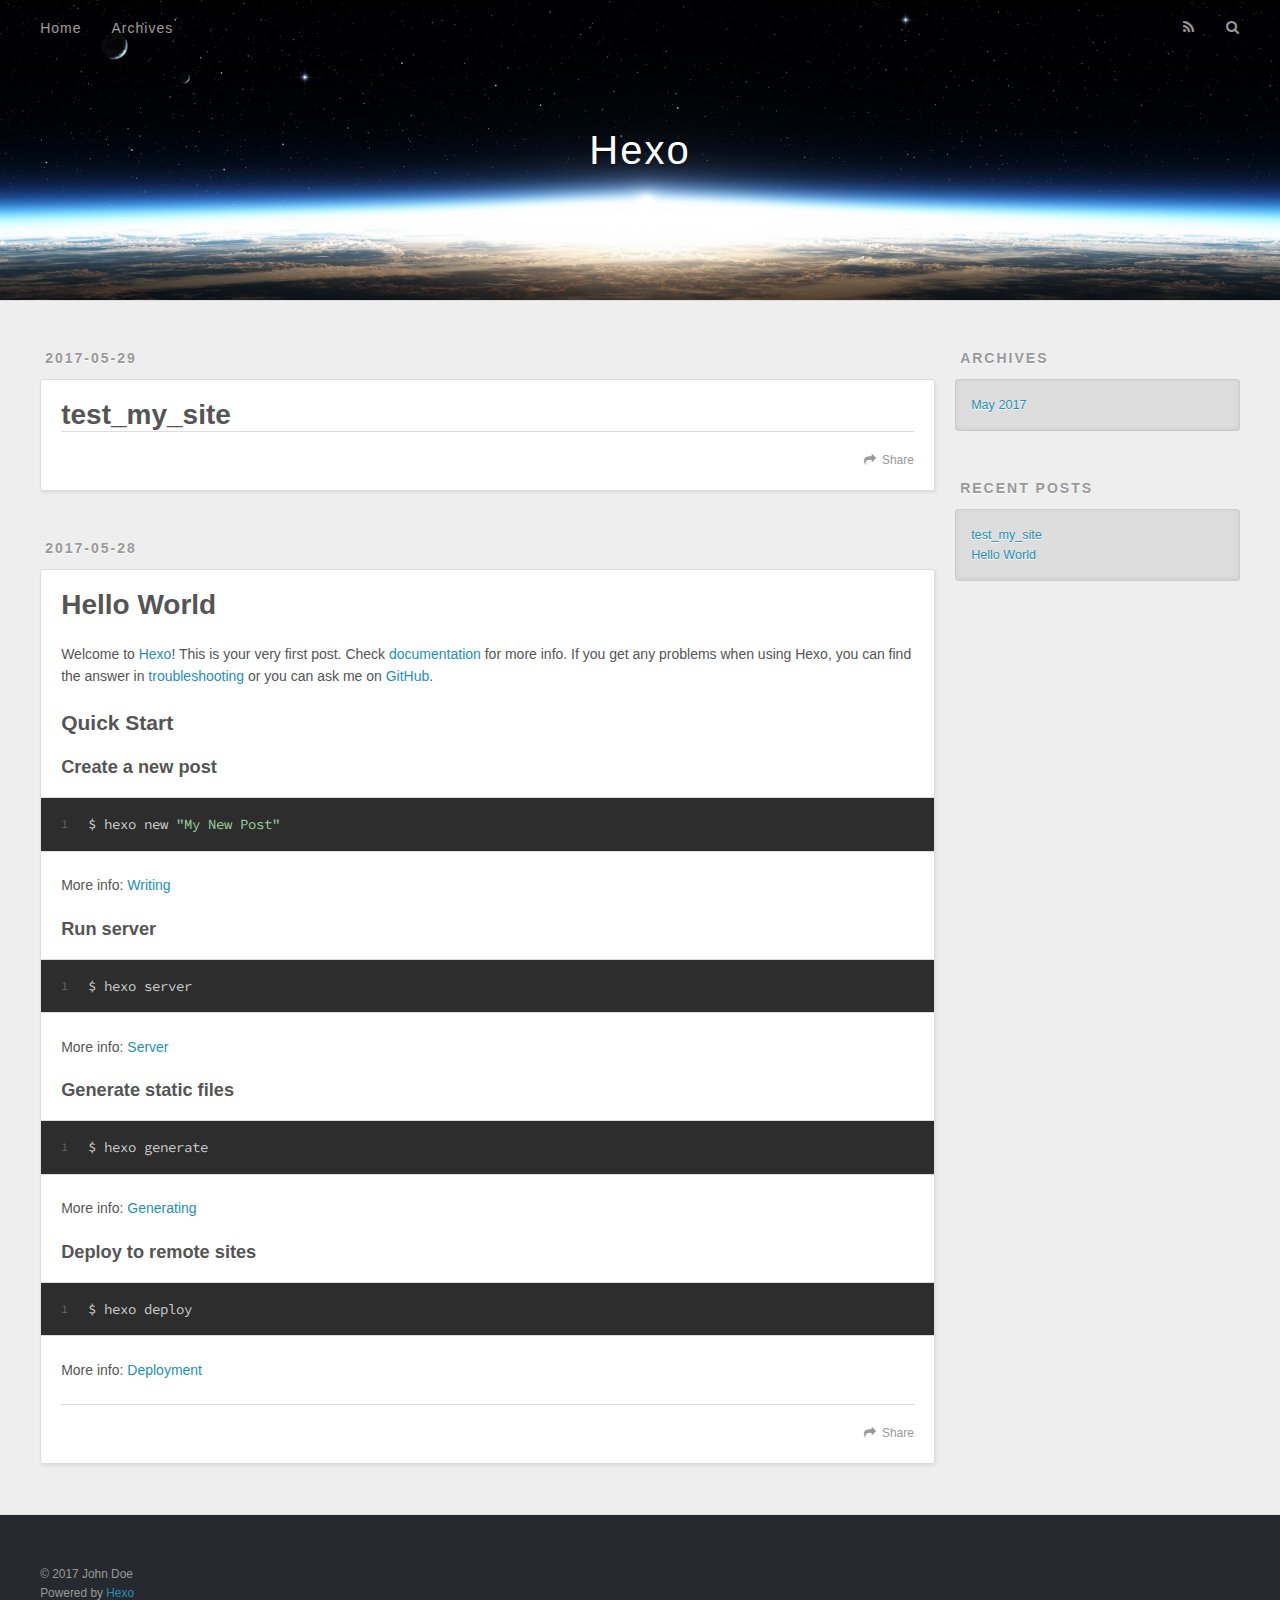
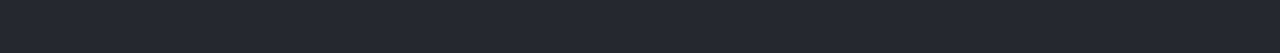
==== index.html @ 4f622842 "Site updated: 2017-05-29 00:07:17" ====
<!DOCTYPE html>
<html>
<head>
  <meta charset="utf-8">
  
  <title>Hexo</title>
  <meta name="viewport" content="width=device-width, initial-scale=1, maximum-scale=1">
  <meta property="og:type" content="website">
<meta property="og:title" content="Hexo">
<meta property="og:url" content="http://yoursite.com/index.html">
<meta property="og:site_name" content="Hexo">
<meta name="twitter:card" content="summary">
<meta name="twitter:title" content="Hexo">
  
    <link rel="alternate" href="/atom.xml" title="Hexo" type="application/atom+xml">
  
  
    <link rel="icon" href="/favicon.png">
  
  
    <link href="//fonts.googleapis.com/css?family=Source+Code+Pro" rel="stylesheet" type="text/css">
  
  <link rel="stylesheet" href="/css/style.css">
  

</head>

<body>
  <div id="container">
    <div id="wrap">
      <header id="header">
  <div id="banner"></div>
  <div id="header-outer" class="outer">
    <div id="header-title" class="inner">
      <h1 id="logo-wrap">
        <a href="/" id="logo">Hexo</a>
      </h1>
      
    </div>
    <div id="header-inner" class="inner">
      <nav id="main-nav">
        <a id="main-nav-toggle" class="nav-icon"></a>
        
          <a class="main-nav-link" href="/">Home</a>
        
          <a class="main-nav-link" href="/archives">Archives</a>
        
      </nav>
      <nav id="sub-nav">
        
          <a id="nav-rss-link" class="nav-icon" href="/atom.xml" title="RSS Feed"></a>
        
        <a id="nav-search-btn" class="nav-icon" title="Search"></a>
      </nav>
      <div id="search-form-wrap">
        <form action="//google.com/search" method="get" accept-charset="UTF-8" class="search-form"><input type="search" name="q" class="search-form-input" placeholder="Search"><button type="submit" class="search-form-submit">&#xF002;</button><input type="hidden" name="sitesearch" value="http://yoursite.com"></form>
      </div>
    </div>
  </div>
</header>
      <div class="outer">
        <section id="main">
  
    <article id="post-test-my-site" class="article article-type-post" itemscope itemprop="blogPost">
  <div class="article-meta">
    <a href="/2017/05/29/test-my-site/" class="article-date">
  <time datetime="2017-05-28T16:02:57.000Z" itemprop="datePublished">2017-05-29</time>
</a>
    
  </div>
  <div class="article-inner">
    
    
      <header class="article-header">
        
  
    <h1 itemprop="name">
      <a class="article-title" href="/2017/05/29/test-my-site/">test_my_site</a>
    </h1>
  

      </header>
    
    <div class="article-entry" itemprop="articleBody">
      
        
      
    </div>
    <footer class="article-footer">
      <a data-url="http://yoursite.com/2017/05/29/test-my-site/" data-id="cj38weh2g0001cw8vvhaacqxz" class="article-share-link">Share</a>
      
      
    </footer>
  </div>
  
</article>


  
    <article id="post-hello-world" class="article article-type-post" itemscope itemprop="blogPost">
  <div class="article-meta">
    <a href="/2017/05/28/hello-world/" class="article-date">
  <time datetime="2017-05-28T15:54:39.240Z" itemprop="datePublished">2017-05-28</time>
</a>
    
  </div>
  <div class="article-inner">
    
    
      <header class="article-header">
        
  
    <h1 itemprop="name">
      <a class="article-title" href="/2017/05/28/hello-world/">Hello World</a>
    </h1>
  

      </header>
    
    <div class="article-entry" itemprop="articleBody">
      
        <p>Welcome to <a href="https://hexo.io/" target="_blank" rel="external">Hexo</a>! This is your very first post. Check <a href="https://hexo.io/docs/" target="_blank" rel="external">documentation</a> for more info. If you get any problems when using Hexo, you can find the answer in <a href="https://hexo.io/docs/troubleshooting.html" target="_blank" rel="external">troubleshooting</a> or you can ask me on <a href="https://github.com/hexojs/hexo/issues" target="_blank" rel="external">GitHub</a>.</p>
<h2 id="Quick-Start"><a href="#Quick-Start" class="headerlink" title="Quick Start"></a>Quick Start</h2><h3 id="Create-a-new-post"><a href="#Create-a-new-post" class="headerlink" title="Create a new post"></a>Create a new post</h3><figure class="highlight bash"><table><tr><td class="gutter"><pre><div class="line">1</div></pre></td><td class="code"><pre><div class="line">$ hexo new <span class="string">"My New Post"</span></div></pre></td></tr></table></figure>
<p>More info: <a href="https://hexo.io/docs/writing.html" target="_blank" rel="external">Writing</a></p>
<h3 id="Run-server"><a href="#Run-server" class="headerlink" title="Run server"></a>Run server</h3><figure class="highlight bash"><table><tr><td class="gutter"><pre><div class="line">1</div></pre></td><td class="code"><pre><div class="line">$ hexo server</div></pre></td></tr></table></figure>
<p>More info: <a href="https://hexo.io/docs/server.html" target="_blank" rel="external">Server</a></p>
<h3 id="Generate-static-files"><a href="#Generate-static-files" class="headerlink" title="Generate static files"></a>Generate static files</h3><figure class="highlight bash"><table><tr><td class="gutter"><pre><div class="line">1</div></pre></td><td class="code"><pre><div class="line">$ hexo generate</div></pre></td></tr></table></figure>
<p>More info: <a href="https://hexo.io/docs/generating.html" target="_blank" rel="external">Generating</a></p>
<h3 id="Deploy-to-remote-sites"><a href="#Deploy-to-remote-sites" class="headerlink" title="Deploy to remote sites"></a>Deploy to remote sites</h3><figure class="highlight bash"><table><tr><td class="gutter"><pre><div class="line">1</div></pre></td><td class="code"><pre><div class="line">$ hexo deploy</div></pre></td></tr></table></figure>
<p>More info: <a href="https://hexo.io/docs/deployment.html" target="_blank" rel="external">Deployment</a></p>

      
    </div>
    <footer class="article-footer">
      <a data-url="http://yoursite.com/2017/05/28/hello-world/" data-id="cj38weh2a0000cw8vbfenb6a9" class="article-share-link">Share</a>
      
      
    </footer>
  </div>
  
</article>


  

</section>
        
          <aside id="sidebar">
  
    

  
    

  
    
  
    
  <div class="widget-wrap">
    <h3 class="widget-title">Archives</h3>
    <div class="widget">
      <ul class="archive-list"><li class="archive-list-item"><a class="archive-list-link" href="/archives/2017/05/">May 2017</a></li></ul>
    </div>
  </div>


  
    
  <div class="widget-wrap">
    <h3 class="widget-title">Recent Posts</h3>
    <div class="widget">
      <ul>
        
          <li>
            <a href="/2017/05/29/test-my-site/">test_my_site</a>
          </li>
        
          <li>
            <a href="/2017/05/28/hello-world/">Hello World</a>
          </li>
        
      </ul>
    </div>
  </div>

  
</aside>
        
      </div>
      <footer id="footer">
  
  <div class="outer">
    <div id="footer-info" class="inner">
      &copy; 2017 John Doe<br>
      Powered by <a href="http://hexo.io/" target="_blank">Hexo</a>
    </div>
  </div>
</footer>
    </div>
    <nav id="mobile-nav">
  
    <a href="/" class="mobile-nav-link">Home</a>
  
    <a href="/archives" class="mobile-nav-link">Archives</a>
  
</nav>
    

<script src="//ajax.googleapis.com/ajax/libs/jquery/2.0.3/jquery.min.js"></script>


  <link rel="stylesheet" href="/fancybox/jquery.fancybox.css">
  <script src="/fancybox/jquery.fancybox.pack.js"></script>


<script src="/js/script.js"></script>

  </div>
</body>
</html>
---- css/style.css ----
body {
  width: 100%;
}
body:before,
body:after {
  content: "";
  display: table;
}
body:after {
  clear: both;
}
html,
body,
div,
span,
applet,
object,
iframe,
h1,
h2,
h3,
h4,
h5,
h6,
p,
blockquote,
pre,
a,
abbr,
acronym,
address,
big,
cite,
code,
del,
dfn,
em,
img,
ins,
kbd,
q,
s,
samp,
small,
strike,
strong,
sub,
sup,
tt,
var,
dl,
dt,
dd,
ol,
ul,
li,
fieldset,
form,
label,
legend,
table,
caption,
tbody,
tfoot,
thead,
tr,
th,
td {
  margin: 0;
  padding: 0;
  border: 0;
  outline: 0;
  font-weight: inherit;
  font-style: inherit;
  font-family: inherit;
  font-size: 100%;
  vertical-align: baseline;
}
body {
  line-height: 1;
  color: #000;
  background: #fff;
}
ol,
ul {
  list-style: none;
}
table {
  border-collapse: separate;
  border-spacing: 0;
  vertical-align: middle;
}
caption,
th,
td {
  text-align: left;
  font-weight: normal;
  vertical-align: middle;
}
a img {
  border: none;
}
input,
button {
  margin: 0;
  padding: 0;
}
input::-moz-focus-inner,
button::-moz-focus-inner {
  border: 0;
  padding: 0;
}
@font-face {
  font-family: FontAwesome;
  font-style: normal;
  font-weight: normal;
  src: url("fonts/fontawesome-webfont.eot?v=#4.0.3");
  src: url("fonts/fontawesome-webfont.eot?#iefix&v=#4.0.3") format("embedded-opentype"), url("fonts/fontawesome-webfont.woff?v=#4.0.3") format("woff"), url("fonts/fontawesome-webfont.ttf?v=#4.0.3") format("truetype"), url("fonts/fontawesome-webfont.svg#fontawesomeregular?v=#4.0.3") format("svg");
}
html,
body,
#container {
  height: 100%;
}
body {
  background: #eee;
  font: 14px "Helvetica Neue", Helvetica, Arial, sans-serif;
  -webkit-text-size-adjust: 100%;
}
.outer {
  max-width: 1220px;
  margin: 0 auto;
  padding: 0 20px;
}
.outer:before,
.outer:after {
  content: "";
  display: table;
}
.outer:after {
  clear: both;
}
.inner {
  display: inline;
  float: left;
  width: 98.33333333333333%;
  margin: 0 0.833333333333333%;
}
.left,
.alignleft {
  float: left;
}
.right,
.alignright {
  float: right;
}
.clear {
  clear: both;
}
#container {
  position: relative;
}
.mobile-nav-on {
  overflow: hidden;
}
#wrap {
  height: 100%;
  width: 100%;
  position: absolute;
  top: 0;
  left: 0;
  -webkit-transition: 0.2s ease-out;
  -moz-transition: 0.2s ease-out;
  -ms-transition: 0.2s ease-out;
  transition: 0.2s ease-out;
  z-index: 1;
  background: #eee;
}
.mobile-nav-on #wrap {
  left: 280px;
}
@media screen and (min-width: 768px) {
  #main {
    display: inline;
    float: left;
    width: 73.33333333333333%;
    margin: 0 0.833333333333333%;
  }
}
.article-date,
.article-category-link,
.archive-year,
.widget-title {
  text-decoration: none;
  text-transform: uppercase;
  letter-spacing: 2px;
  color: #999;
  margin-bottom: 1em;
  margin-left: 5px;
  line-height: 1em;
  text-shadow: 0 1px #fff;
  font-weight: bold;
}
.article-inner,
.archive-article-inner {
  background: #fff;
  -webkit-box-shadow: 1px 2px 3px #ddd;
  box-shadow: 1px 2px 3px #ddd;
  border: 1px solid #ddd;
  border-radius: 3px;
}
.article-entry h1,
.widget h1 {
  font-size: 2em;
}
.article-entry h2,
.widget h2 {
  font-size: 1.5em;
}
.article-entry h3,
.widget h3 {
  font-size: 1.3em;
}
.article-entry h4,
.widget h4 {
  font-size: 1.2em;
}
.article-entry h5,
.widget h5 {
  font-size: 1em;
}
.article-entry h6,
.widget h6 {
  font-size: 1em;
  color: #999;
}
.article-entry hr,
.widget hr {
  border: 1px dashed #ddd;
}
.article-entry strong,
.widget strong {
  font-weight: bold;
}
.article-entry em,
.widget em,
.article-entry cite,
.widget cite {
  font-style: italic;
}
.article-entry sup,
.widget sup,
.article-entry sub,
.widget sub {
  font-size: 0.75em;
  line-height: 0;
  position: relative;
  vertical-align: baseline;
}
.article-entry sup,
.widget sup {
  top: -0.5em;
}
.article-entry sub,
.widget sub {
  bottom: -0.2em;
}
.article-entry small,
.widget small {
  font-size: 0.85em;
}
.article-entry acronym,
.widget acronym,
.article-entry abbr,
.widget abbr {
  border-bottom: 1px dotted;
}
.article-entry ul,
.widget ul,
.article-entry ol,
.widget ol,
.article-entry dl,
.widget dl {
  margin: 0 20px;
  line-height: 1.6em;
}
.article-entry ul ul,
.widget ul ul,
.article-entry ol ul,
.widget ol ul,
.article-entry ul ol,
.widget ul ol,
.article-entry ol ol,
.widget ol ol {
  margin-top: 0;
  margin-bottom: 0;
}
.article-entry ul,
.widget ul {
  list-style: disc;
}
.article-entry ol,
.widget ol {
  list-style: decimal;
}
.article-entry dt,
.widget dt {
  font-weight: bold;
}
#header {
  height: 300px;
  position: relative;
  border-bottom: 1px solid #ddd;
}
#header:before,
#header:after {
  content: "";
  position: absolute;
  left: 0;
  right: 0;
  height: 40px;
}
#header:before {
  top: 0;
  background: -webkit-linear-gradient(rgba(0,0,0,0.2), transparent);
  background: -moz-linear-gradient(rgba(0,0,0,0.2), transparent);
  background: -ms-linear-gradient(rgba(0,0,0,0.2), transparent);
  background: linear-gradient(rgba(0,0,0,0.2), transparent);
}
#header:after {
  bottom: 0;
  background: -webkit-linear-gradient(transparent, rgba(0,0,0,0.2));
  background: -moz-linear-gradient(transparent, rgba(0,0,0,0.2));
  background: -ms-linear-gradient(transparent, rgba(0,0,0,0.2));
  background: linear-gradient(transparent, rgba(0,0,0,0.2));
}
#header-outer {
  height: 100%;
  position: relative;
}
#header-inner {
  position: relative;
  overflow: hidden;
}
#banner {
  position: absolute;
  top: 0;
  left: 0;
  width: 100%;
  height: 100%;
  background: url("images/banner.jpg") center #000;
  -webkit-background-size: cover;
  -moz-background-size: cover;
  background-size: cover;
  z-index: -1;
}
#header-title {
  text-align: center;
  height: 40px;
  position: absolute;
  top: 50%;
  left: 0;
  margin-top: -20px;
}
#logo,
#subtitle {
  text-decoration: none;
  color: #fff;
  font-weight: 300;
  text-shadow: 0 1px 4px rgba(0,0,0,0.3);
}
#logo {
  font-size: 40px;
  line-height: 40px;
  letter-spacing: 2px;
}
#subtitle {
  font-size: 16px;
  line-height: 16px;
  letter-spacing: 1px;
}
#subtitle-wrap {
  margin-top: 16px;
}
#main-nav {
  float: left;
  margin-left: -15px;
}
.nav-icon,
.main-nav-link {
  float: left;
  color: #fff;
  opacity: 0.6;
  text-decoration: none;
  text-shadow: 0 1px rgba(0,0,0,0.2);
  -webkit-transition: opacity 0.2s;
  -moz-transition: opacity 0.2s;
  -ms-transition: opacity 0.2s;
  transition: opacity 0.2s;
  display: block;
  padding: 20px 15px;
}
.nav-icon:hover,
.main-nav-link:hover {
  opacity: 1;
}
.nav-icon {
  font-family: FontAwesome;
  text-align: center;
  font-size: 14px;
  width: 14px;
  height: 14px;
  padding: 20px 15px;
  position: relative;
  cursor: pointer;
}
.main-nav-link {
  font-weight: 300;
  letter-spacing: 1px;
}
@media screen and (max-width: 479px) {
  .main-nav-link {
    display: none;
  }
}
#main-nav-toggle {
  display: none;
}
#main-nav-toggle:before {
  content: "\f0c9";
}
@media screen and (max-width: 479px) {
  #main-nav-toggle {
    display: block;
  }
}
#sub-nav {
  float: right;
  margin-right: -15px;
}
#nav-rss-link:before {
  content: "\f09e";
}
#nav-search-btn:before {
  content: "\f002";
}
#search-form-wrap {
  position: absolute;
  top: 15px;
  width: 150px;
  height: 30px;
  right: -150px;
  opacity: 0;
  -webkit-transition: 0.2s ease-out;
  -moz-transition: 0.2s ease-out;
  -ms-transition: 0.2s ease-out;
  transition: 0.2s ease-out;
}
#search-form-wrap.on {
  opacity: 1;
  right: 0;
}
@media screen and (max-width: 479px) {
  #search-form-wrap {
    width: 100%;
    right: -100%;
  }
}
.search-form {
  position: absolute;
  top: 0;
  left: 0;
  right: 0;
  background: #fff;
  padding: 5px 15px;
  border-radius: 15px;
  -webkit-box-shadow: 0 0 10px rgba(0,0,0,0.3);
  box-shadow: 0 0 10px rgba(0,0,0,0.3);
}
.search-form-input {
  border: none;
  background: none;
  color: #555;
  width: 100%;
  font: 13px "Helvetica Neue", Helvetica, Arial, sans-serif;
  outline: none;
}
.search-form-input::-webkit-search-results-decoration,
.search-form-input::-webkit-search-cancel-button {
  -webkit-appearance: none;
}
.search-form-submit {
  position: absolute;
  top: 50%;
  right: 10px;
  margin-top: -7px;
  font: 13px FontAwesome;
  border: none;
  background: none;
  color: #bbb;
  cursor: pointer;
}
.search-form-submit:hover,
.search-form-submit:focus {
  color: #777;
}
.article {
  margin: 50px 0;
}
.article-inner {
  overflow: hidden;
}
.article-meta:before,
.article-meta:after {
  content: "";
  display: table;
}
.article-meta:after {
  clear: both;
}
.article-date {
  float: left;
}
.article-category {
  float: left;
  line-height: 1em;
  color: #ccc;
  text-shadow: 0 1px #fff;
  margin-left: 8px;
}
.article-category:before {
  content: "\2022";
}
.article-category-link {
  margin: 0 12px 1em;
}
.article-header {
  padding: 20px 20px 0;
}
.article-title {
  text-decoration: none;
  font-size: 2em;
  font-weight: bold;
  color: #555;
  line-height: 1.1em;
  -webkit-transition: color 0.2s;
  -moz-transition: color 0.2s;
  -ms-transition: color 0.2s;
  transition: color 0.2s;
}
a.article-title:hover {
  color: #258fb8;
}
.article-entry {
  color: #555;
  padding: 0 20px;
}
.article-entry:before,
.article-entry:after {
  content: "";
  display: table;
}
.article-entry:after {
  clear: both;
}
.article-entry p,
.article-entry table {
  line-height: 1.6em;
  margin: 1.6em 0;
}
.article-entry h1,
.article-entry h2,
.article-entry h3,
.article-entry h4,
.article-entry h5,
.article-entry h6 {
  font-weight: bold;
}
.article-entry h1,
.article-entry h2,
.article-entry h3,
.article-entry h4,
.article-entry h5,
.article-entry h6 {
  line-height: 1.1em;
  margin: 1.1em 0;
}
.article-entry a {
  color: #258fb8;
  text-decoration: none;
}
.article-entry a:hover {
  text-decoration: underline;
}
.article-entry ul,
.article-entry ol,
.article-entry dl {
  margin-top: 1.6em;
  margin-bottom: 1.6em;
}
.article-entry img,
.article-entry video {
  max-width: 100%;
  height: auto;
  display: block;
  margin: auto;
}
.article-entry iframe {
  border: none;
}
.article-entry table {
  width: 100%;
  border-collapse: collapse;
  border-spacing: 0;
}
.article-entry th {
  font-weight: bold;
  border-bottom: 3px solid #ddd;
  padding-bottom: 0.5em;
}
.article-entry td {
  border-bottom: 1px solid #ddd;
  padding: 10px 0;
}
.article-entry blockquote {
  font-family: Georgia, "Times New Roman", serif;
  font-size: 1.4em;
  margin: 1.6em 20px;
  text-align: center;
}
.article-entry blockquote footer {
  font-size: 14px;
  margin: 1.6em 0;
  font-family: "Helvetica Neue", Helvetica, Arial, sans-serif;
}
.article-entry blockquote footer cite:before {
  content: "—";
  padding: 0 0.5em;
}
.article-entry .pullquote {
  text-align: left;
  width: 45%;
  margin: 0;
}
.article-entry .pullquote.left {
  margin-left: 0.5em;
  margin-right: 1em;
}
.article-entry .pullquote.right {
  margin-right: 0.5em;
  margin-left: 1em;
}
.article-entry .caption {
  color: #999;
  display: block;
  font-size: 0.9em;
  margin-top: 0.5em;
  position: relative;
  text-align: center;
}
.article-entry .video-container {
  position: relative;
  padding-top: 56.25%;
  height: 0;
  overflow: hidden;
}
.article-entry .video-container iframe,
.article-entry .video-container object,
.article-entry .video-container embed {
  position: absolute;
  top: 0;
  left: 0;
  width: 100%;
  height: 100%;
  margin-top: 0;
}
.article-more-link a {
  display: inline-block;
  line-height: 1em;
  padding: 6px 15px;
  border-radius: 15px;
  background: #eee;
  color: #999;
  text-shadow: 0 1px #fff;
  text-decoration: none;
}
.article-more-link a:hover {
  background: #258fb8;
  color: #fff;
  text-decoration: none;
  text-shadow: 0 1px #1e7293;
}
.article-footer {
  font-size: 0.85em;
  line-height: 1.6em;
  border-top: 1px solid #ddd;
  padding-top: 1.6em;
  margin: 0 20px 20px;
}
.article-footer:before,
.article-footer:after {
  content: "";
  display: table;
}
.article-footer:after {
  clear: both;
}
.article-footer a {
  color: #999;
  text-decoration: none;
}
.article-footer a:hover {
  color: #555;
}
.article-tag-list-item {
  float: left;
  margin-right: 10px;
}
.article-tag-list-link:before {
  content: "#";
}
.article-comment-link {
  float: right;
}
.article-comment-link:before {
  content: "\f075";
  font-family: FontAwesome;
  padding-right: 8px;
}
.article-share-link {
  cursor: pointer;
  float: right;
  margin-left: 20px;
}
.article-share-link:before {
  content: "\f064";
  font-family: FontAwesome;
  padding-right: 6px;
}
#article-nav {
  position: relative;
}
#article-nav:before,
#article-nav:after {
  content: "";
  display: table;
}
#article-nav:after {
  clear: both;
}
@media screen and (min-width: 768px) {
  #article-nav {
    margin: 50px 0;
  }
  #article-nav:before {
    width: 8px;
    height: 8px;
    position: absolute;
    top: 50%;
    left: 50%;
    margin-top: -4px;
    margin-left: -4px;
    content: "";
    border-radius: 50%;
    background: #ddd;
    -webkit-box-shadow: 0 1px 2px #fff;
    box-shadow: 0 1px 2px #fff;
  }
}
.article-nav-link-wrap {
  text-decoration: none;
  text-shadow: 0 1px #fff;
  color: #999;
  -webkit-box-sizing: border-box;
  -moz-box-sizing: border-box;
  box-sizing: border-box;
  margin-top: 50px;
  text-align: center;
  display: block;
}
.article-nav-link-wrap:hover {
  color: #555;
}
@media screen and (min-width: 768px) {
  .article-nav-link-wrap {
    width: 50%;
    margin-top: 0;
  }
}
@media screen and (min-width: 768px) {
  #article-nav-newer {
    float: left;
    text-align: right;
    padding-right: 20px;
  }
}
@media screen and (min-width: 768px) {
  #article-nav-older {
    float: right;
    text-align: left;
    padding-left: 20px;
  }
}
.article-nav-caption {
  text-transform: uppercase;
  letter-spacing: 2px;
  color: #ddd;
  line-height: 1em;
  font-weight: bold;
}
#article-nav-newer .article-nav-caption {
  margin-right: -2px;
}
.article-nav-title {
  font-size: 0.85em;
  line-height: 1.6em;
  margin-top: 0.5em;
}
.article-share-box {
  position: absolute;
  display: none;
  background: #fff;
  -webkit-box-shadow: 1px 2px 10px rgba(0,0,0,0.2);
  box-shadow: 1px 2px 10px rgba(0,0,0,0.2);
  border-radius: 3px;
  margin-left: -145px;
  overflow: hidden;
  z-index: 1;
}
.article-share-box.on {
  display: block;
}
.article-share-input {
  width: 100%;
  background: none;
  -webkit-box-sizing: border-box;
  -moz-box-sizing: border-box;
  box-sizing: border-box;
  font: 14px "Helvetica Neue", Helvetica, Arial, sans-serif;
  padding: 0 15px;
  color: #555;
  outline: none;
  border: 1px solid #ddd;
  border-radius: 3px 3px 0 0;
  height: 36px;
  line-height: 36px;
}
.article-share-links {
  background: #eee;
}
.article-share-links:before,
.article-share-links:after {
  content: "";
  display: table;
}
.article-share-links:after {
  clear: both;
}
.article-share-twitter,
.article-share-facebook,
.article-share-pinterest,
.article-share-google {
  width: 50px;
  height: 36px;
  display: block;
  float: left;
  position: relative;
  color: #999;
  text-shadow: 0 1px #fff;
}
.article-share-twitter:before,
.article-share-facebook:before,
.article-share-pinterest:before,
.article-share-google:before {
  font-size: 20px;
  font-family: FontAwesome;
  width: 20px;
  height: 20px;
  position: absolute;
  top: 50%;
  left: 50%;
  margin-top: -10px;
  margin-left: -10px;
  text-align: center;
}
.article-share-twitter:hover,
.article-share-facebook:hover,
.article-share-pinterest:hover,
.article-share-google:hover {
  color: #fff;
}
.article-share-twitter:before {
  content: "\f099";
}
.article-share-twitter:hover {
  background: #00aced;
  text-shadow: 0 1px #008abe;
}
.article-share-facebook:before {
  content: "\f09a";
}
.article-share-facebook:hover {
  background: #3b5998;
  text-shadow: 0 1px #2f477a;
}
.article-share-pinterest:before {
  content: "\f0d2";
}
.article-share-pinterest:hover {
  background: #cb2027;
  text-shadow: 0 1px #a21a1f;
}
.article-share-google:before {
  content: "\f0d5";
}
.article-share-google:hover {
  background: #dd4b39;
  text-shadow: 0 1px #be3221;
}
.article-gallery {
  background: #000;
  position: relative;
}
.article-gallery-photos {
  position: relative;
  overflow: hidden;
}
.article-gallery-img {
  display: none;
  max-width: 100%;
}
.article-gallery-img:first-child {
  display: block;
}
.article-gallery-img.loaded {
  position: absolute;
  display: block;
}
.article-gallery-img img {
  display: block;
  max-width: 100%;
  margin: 0 auto;
}
#comments {
  background: #fff;
  -webkit-box-shadow: 1px 2px 3px #ddd;
  box-shadow: 1px 2px 3px #ddd;
  padding: 20px;
  border: 1px solid #ddd;
  border-radius: 3px;
  margin: 50px 0;
}
#comments a {
  color: #258fb8;
}
.archives-wrap {
  margin: 50px 0;
}
.archives:before,
.archives:after {
  content: "";
  display: table;
}
.archives:after {
  clear: both;
}
.archive-year-wrap {
  margin-bottom: 1em;
}
.archives {
  -webkit-column-gap: 10px;
  -moz-column-gap: 10px;
  column-gap: 10px;
}
@media screen and (min-width: 480px) and (max-width: 767px) {
  .archives {
    -webkit-column-count: 2;
    -moz-column-count: 2;
    column-count: 2;
  }
}
@media screen and (min-width: 768px) {
  .archives {
    -webkit-column-count: 3;
    -moz-column-count: 3;
    column-count: 3;
  }
}
.archive-article {
  -webkit-column-break-inside: avoid;
  page-break-inside: avoid;
  overflow: hidden;
  break-inside: avoid-column;
}
.archive-article-inner {
  padding: 10px;
  margin-bottom: 15px;
}
.archive-article-title {
  text-decoration: none;
  font-weight: bold;
  color: #555;
  -webkit-transition: color 0.2s;
  -moz-transition: color 0.2s;
  -ms-transition: color 0.2s;
  transition: color 0.2s;
  line-height: 1.6em;
}
.archive-article-title:hover {
  color: #258fb8;
}
.archive-article-footer {
  margin-top: 1em;
}
.archive-article-date {
  color: #999;
  text-decoration: none;
  font-size: 0.85em;
  line-height: 1em;
  margin-bottom: 0.5em;
  display: block;
}
#page-nav {
  margin: 50px auto;
  background: #fff;
  -webkit-box-shadow: 1px 2px 3px #ddd;
  box-shadow: 1px 2px 3px #ddd;
  border: 1px solid #ddd;
  border-radius: 3px;
  text-align: center;
  color: #999;
  overflow: hidden;
}
#page-nav:before,
#page-nav:after {
  content: "";
  display: table;
}
#page-nav:after {
  clear: both;
}
#page-nav a,
#page-nav span {
  padding: 10px 20px;
  line-height: 1;
  height: 2ex;
}
#page-nav a {
  color: #999;
  text-decoration: none;
}
#page-nav a:hover {
  background: #999;
  color: #fff;
}
#page-nav .prev {
  float: left;
}
#page-nav .next {
  float: right;
}
#page-nav .page-number {
  display: inline-block;
}
@media screen and (max-width: 479px) {
  #page-nav .page-number {
    display: none;
  }
}
#page-nav .current {
  color: #555;
  font-weight: bold;
}
#page-nav .space {
  color: #ddd;
}
#footer {
  background: #262a30;
  padding: 50px 0;
  border-top: 1px solid #ddd;
  color: #999;
}
#footer a {
  color: #258fb8;
  text-decoration: none;
}
#footer a:hover {
  text-decoration: underline;
}
#footer-info {
  line-height: 1.6em;
  font-size: 0.85em;
}
.article-entry pre,
.article-entry .highlight {
  background: #2d2d2d;
  margin: 0 -20px;
  padding: 15px 20px;
  border-style: solid;
  border-color: #ddd;
  border-width: 1px 0;
  overflow: auto;
  color: #ccc;
  line-height: 22.400000000000002px;
}
.article-entry .highlight .gutter pre,
.article-entry .gist .gist-file .gist-data .line-numbers {
  color: #666;
  font-size: 0.85em;
}
.article-entry pre,
.article-entry code {
  font-family: "Source Code Pro", Consolas, Monaco, Menlo, Consolas, monospace;
}
.article-entry code {
  background: #eee;
  text-shadow: 0 1px #fff;
  padding: 0 0.3em;
}
.article-entry pre code {
  background: none;
  text-shadow: none;
  padding: 0;
}
.article-entry .highlight pre {
  border: none;
  margin: 0;
  padding: 0;
}
.article-entry .highlight table {
  margin: 0;
  width: auto;
}
.article-entry .highlight td {
  border: none;
  padding: 0;
}
.article-entry .highlight figcaption {
  font-size: 0.85em;
  color: #999;
  line-height: 1em;
  margin-bottom: 1em;
}
.article-entry .highlight figcaption:before,
.article-entry .highlight figcaption:after {
  content: "";
  display: table;
}
.article-entry .highlight figcaption:after {
  clear: both;
}
.article-entry .highlight figcaption a {
  float: right;
}
.article-entry .highlight .gutter pre {
  text-align: right;
  padding-right: 20px;
}
.article-entry .highlight .line {
  height: 22.400000000000002px;
}
.article-entry .highlight .line.marked {
  background: #515151;
}
.article-entry .gist {
  margin: 0 -20px;
  border-style: solid;
  border-color: #ddd;
  border-width: 1px 0;
  background: #2d2d2d;
  padding: 15px 20px 15px 0;
}
.article-entry .gist .gist-file {
  border: none;
  font-family: "Source Code Pro", Consolas, Monaco, Menlo, Consolas, monospace;
  margin: 0;
}
.article-entry .gist .gist-file .gist-data {
  background: none;
  border: none;
}
.article-entry .gist .gist-file .gist-data .line-numbers {
  background: none;
  border: none;
  padding: 0 20px 0 0;
}
.article-entry .gist .gist-file .gist-data .line-data {
  padding: 0 !important;
}
.article-entry .gist .gist-file .highlight {
  margin: 0;
  padding: 0;
  border: none;
}
.article-entry .gist .gist-file .gist-meta {
  background: #2d2d2d;
  color: #999;
  font: 0.85em "Helvetica Neue", Helvetica, Arial, sans-serif;
  text-shadow: 0 0;
  padding: 0;
  margin-top: 1em;
  margin-left: 20px;
}
.article-entry .gist .gist-file .gist-meta a {
  color: #258fb8;
  font-weight: normal;
}
.article-entry .gist .gist-file .gist-meta a:hover {
  text-decoration: underline;
}
pre .comment,
pre .title {
  color: #999;
}
pre .variable,
pre .attribute,
pre .tag,
pre .regexp,
pre .ruby .constant,
pre .xml .tag .title,
pre .xml .pi,
pre .xml .doctype,
pre .html .doctype,
pre .css .id,
pre .css .class,
pre .css .pseudo {
  color: #f2777a;
}
pre .number,
pre .preprocessor,
pre .built_in,
pre .literal,
pre .params,
pre .constant {
  color: #f99157;
}
pre .class,
pre .ruby .class .title,
pre .css .rules .attribute {
  color: #9c9;
}
pre .string,
pre .value,
pre .inheritance,
pre .header,
pre .ruby .symbol,
pre .xml .cdata {
  color: #9c9;
}
pre .css .hexcolor {
  color: #6cc;
}
pre .function,
pre .python .decorator,
pre .python .title,
pre .ruby .function .title,
pre .ruby .title .keyword,
pre .perl .sub,
pre .javascript .title,
pre .coffeescript .title {
  color: #69c;
}
pre .keyword,
pre .javascript .function {
  color: #c9c;
}
@media screen and (max-width: 479px) {
  #mobile-nav {
    position: absolute;
    top: 0;
    left: 0;
    width: 280px;
    height: 100%;
    background: #191919;
    border-right: 1px solid #fff;
  }
}
@media screen and (max-width: 479px) {
  .mobile-nav-link {
    display: block;
    color: #999;
    text-decoration: none;
    padding: 15px 20px;
    font-weight: bold;
  }
  .mobile-nav-link:hover {
    color: #fff;
  }
}
@media screen and (min-width: 768px) {
  #sidebar {
    display: inline;
    float: left;
    width: 23.333333333333332%;
    margin: 0 0.833333333333333%;
  }
}
.widget-wrap {
  margin: 50px 0;
}
.widget {
  color: #777;
  text-shadow: 0 1px #fff;
  background: #ddd;
  -webkit-box-shadow: 0 -1px 4px #ccc inset;
  box-shadow: 0 -1px 4px #ccc inset;
  border: 1px solid #ccc;
  padding: 15px;
  border-radius: 3px;
}
.widget a {
  color: #258fb8;
  text-decoration: none;
}
.widget a:hover {
  text-decoration: underline;
}
.widget ul ul,
.widget ol ul,
.widget dl ul,
.widget ul ol,
.widget ol ol,
.widget dl ol,
.widget ul dl,
.widget ol dl,
.widget dl dl {
  margin-left: 15px;
  list-style: disc;
}
.widget {
  line-height: 1.6em;
  word-wrap: break-word;
  font-size: 0.9em;
}
.widget ul,
.widget ol {
  list-style: none;
  margin: 0;
}
.widget ul ul,
.widget ol ul,
.widget ul ol,
.widget ol ol {
  margin: 0 20px;
}
.widget ul ul,
.widget ol ul {
  list-style: disc;
}
.widget ul ol,
.widget ol ol {
  list-style: decimal;
}
.category-list-count,
.tag-list-count,
.archive-list-count {
  padding-left: 5px;
  color: #999;
  font-size: 0.85em;
}
.category-list-count:before,
.tag-list-count:before,
.archive-list-count:before {
  content: "(";
}
.category-list-count:after,
.tag-list-count:after,
.archive-list-count:after {
  content: ")";
}
.tagcloud a {
  margin-right: 5px;
  display: inline-block;
}
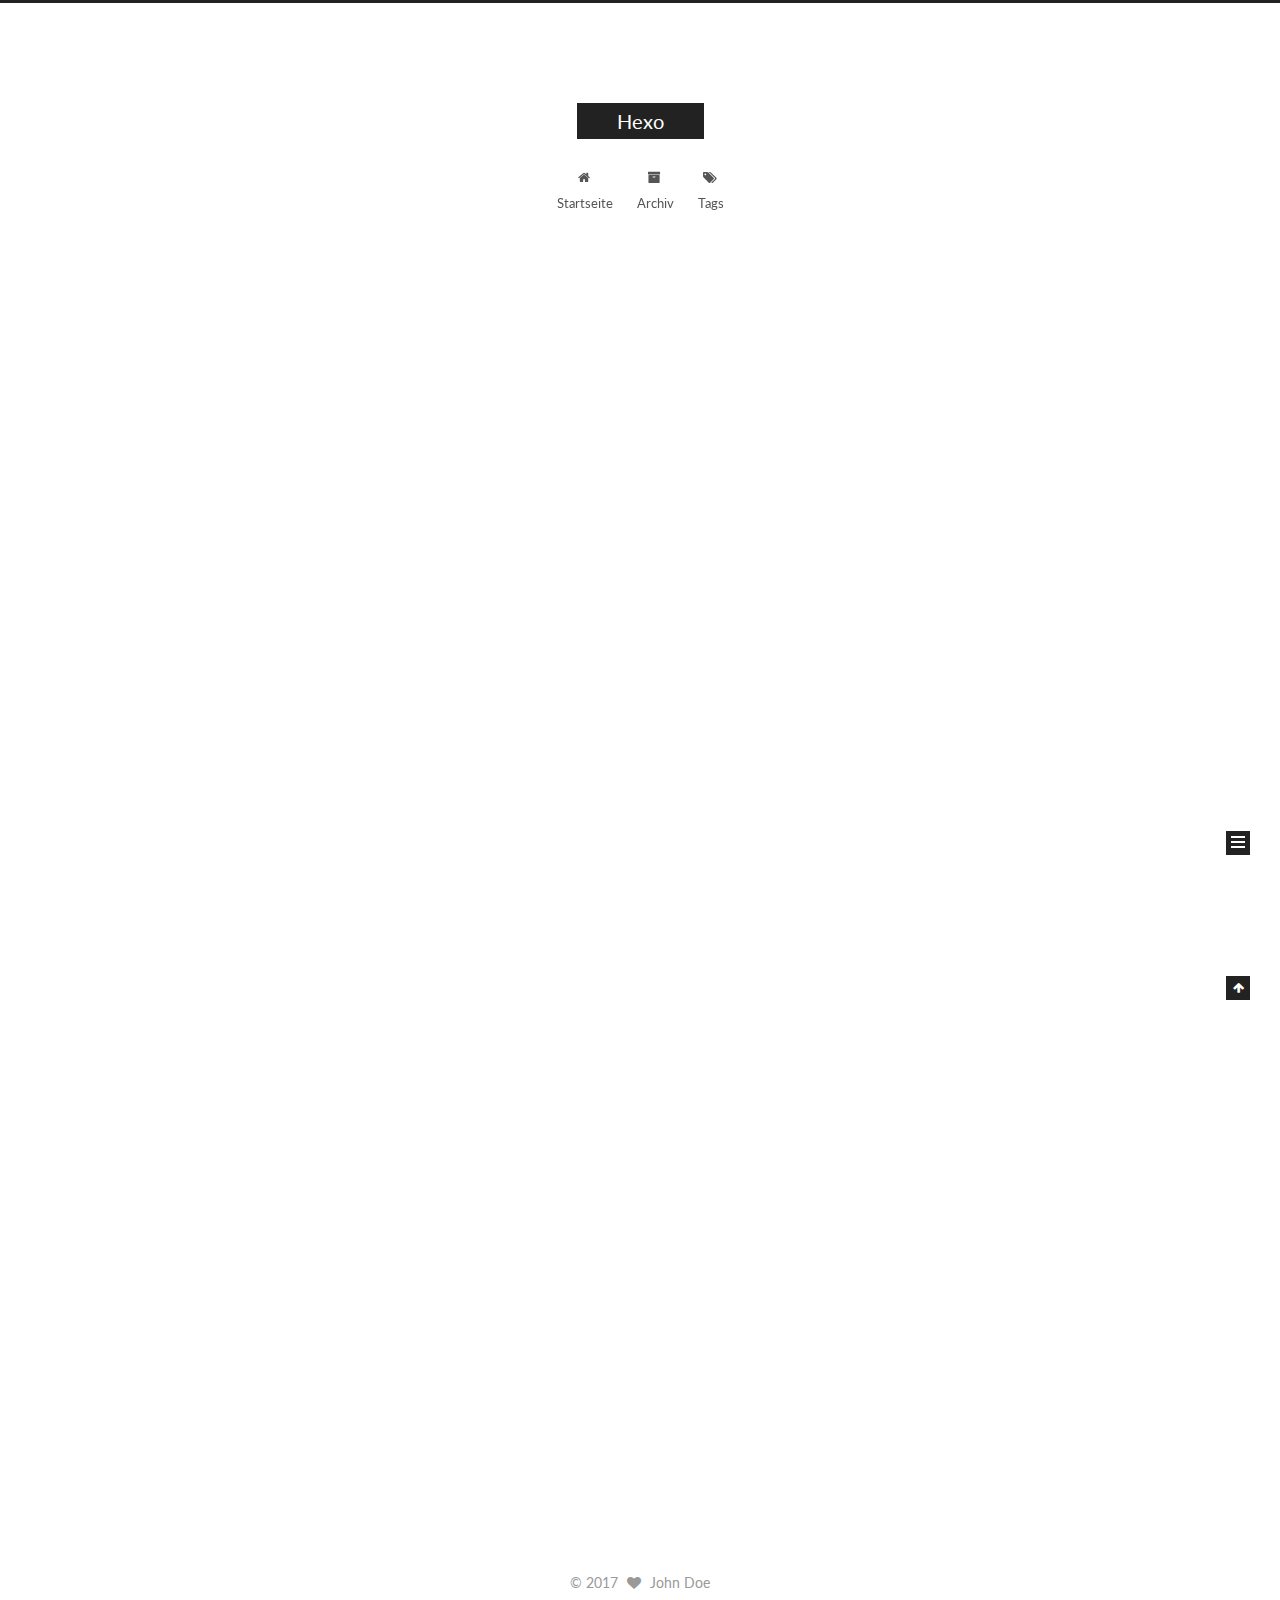
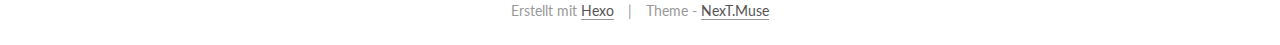
==== commit 08119c49: "Site updated: 2017-05-29 00:29:12" ====
--- a/index.html
+++ b/index.html
@@ -1,125 +1,436 @@
-<!DOCTYPE html>
-<html>
+<!doctype html>
+
+
+
+  
+
+
+<html class="theme-next muse use-motion" lang="">
 <head>
-  <meta charset="utf-8">
-  
-  <title>Hexo</title>
-  <meta name="viewport" content="width=device-width, initial-scale=1, maximum-scale=1">
-  <meta property="og:type" content="website">
+  <meta charset="UTF-8"/>
+<meta http-equiv="X-UA-Compatible" content="IE=edge" />
+<meta name="viewport" content="width=device-width, initial-scale=1, maximum-scale=1"/>
+
+
+
+
+
+
+<meta http-equiv="Cache-Control" content="no-transform" />
+<meta http-equiv="Cache-Control" content="no-siteapp" />
+
+
+
+
+
+
+
+
+
+
+
+
+
+
+
+  
+  
+  <link href="/lib/fancybox/source/jquery.fancybox.css?v=2.1.5" rel="stylesheet" type="text/css" />
+
+
+
+
+  
+  
+  
+  
+
+  
+    
+    
+  
+
+  
+
+  
+
+  
+
+  
+
+  
+    
+    
+    <link href="//fonts.googleapis.com/css?family=Lato:300,300italic,400,400italic,700,700italic&subset=latin,latin-ext" rel="stylesheet" type="text/css">
+  
+
+
+
+
+
+
+<link href="/lib/font-awesome/css/font-awesome.min.css?v=4.6.2" rel="stylesheet" type="text/css" />
+
+<link href="/css/main.css?v=5.1.1" rel="stylesheet" type="text/css" />
+
+
+  <meta name="keywords" content="Hexo, NexT" />
+
+
+
+
+
+
+
+
+  <link rel="shortcut icon" type="image/x-icon" href="/favicon.ico?v=5.1.1" />
+
+
+
+
+
+
+<meta property="og:type" content="website">
 <meta property="og:title" content="Hexo">
 <meta property="og:url" content="http://yoursite.com/index.html">
 <meta property="og:site_name" content="Hexo">
 <meta name="twitter:card" content="summary">
 <meta name="twitter:title" content="Hexo">
-  
-    <link rel="alternate" href="/atom.xml" title="Hexo" type="application/atom+xml">
-  
-  
-    <link rel="icon" href="/favicon.png">
-  
-  
-    <link href="//fonts.googleapis.com/css?family=Source+Code+Pro" rel="stylesheet" type="text/css">
-  
-  <link rel="stylesheet" href="/css/style.css">
-  
-
+
+
+
+<script type="text/javascript" id="hexo.configurations">
+  var NexT = window.NexT || {};
+  var CONFIG = {
+    root: '/',
+    scheme: 'Muse',
+    sidebar: {"position":"left","display":"post","offset":12,"offset_float":0,"b2t":false,"scrollpercent":false},
+    fancybox: true,
+    motion: true,
+    duoshuo: {
+      userId: '0',
+      author: 'Author'
+    },
+    algolia: {
+      applicationID: '',
+      apiKey: '',
+      indexName: '',
+      hits: {"per_page":10},
+      labels: {"input_placeholder":"Search for Posts","hits_empty":"We didn't find any results for the search: ${query}","hits_stats":"${hits} results found in ${time} ms"}
+    }
+  };
+</script>
+
+
+
+  <link rel="canonical" href="http://yoursite.com/"/>
+
+
+
+
+
+  <title>Hexo</title>
 </head>
 
-<body>
-  <div id="container">
-    <div id="wrap">
-      <header id="header">
-  <div id="banner"></div>
-  <div id="header-outer" class="outer">
-    <div id="header-title" class="inner">
-      <h1 id="logo-wrap">
-        <a href="/" id="logo">Hexo</a>
-      </h1>
-      
-    </div>
-    <div id="header-inner" class="inner">
-      <nav id="main-nav">
-        <a id="main-nav-toggle" class="nav-icon"></a>
-        
-          <a class="main-nav-link" href="/">Home</a>
-        
-          <a class="main-nav-link" href="/archives">Archives</a>
-        
-      </nav>
-      <nav id="sub-nav">
-        
-          <a id="nav-rss-link" class="nav-icon" href="/atom.xml" title="RSS Feed"></a>
-        
-        <a id="nav-search-btn" class="nav-icon" title="Search"></a>
-      </nav>
-      <div id="search-form-wrap">
-        <form action="//google.com/search" method="get" accept-charset="UTF-8" class="search-form"><input type="search" name="q" class="search-form-input" placeholder="Search"><button type="submit" class="search-form-submit">&#xF002;</button><input type="hidden" name="sitesearch" value="http://yoursite.com"></form>
-      </div>
-    </div>
+<body itemscope itemtype="http://schema.org/WebPage" lang="">
+
+  
+
+
+
+
+
+
+
+
+
+
+
+
+
+
+
+  
+  
+    
+  
+
+  <div class="container sidebar-position-left 
+   page-home 
+ ">
+    <div class="headband"></div>
+
+    <header id="header" class="header" itemscope itemtype="http://schema.org/WPHeader">
+      <div class="header-inner"><div class="site-brand-wrapper">
+  <div class="site-meta ">
+    
+
+    <div class="custom-logo-site-title">
+      <a href="/"  class="brand" rel="start">
+        <span class="logo-line-before"><i></i></span>
+        <span class="site-title">Hexo</span>
+        <span class="logo-line-after"><i></i></span>
+      </a>
+    </div>
+      
+        <p class="site-subtitle"></p>
+      
   </div>
-</header>
-      <div class="outer">
-        <section id="main">
-  
-    <article id="post-test-my-site" class="article article-type-post" itemscope itemprop="blogPost">
-  <div class="article-meta">
-    <a href="/2017/05/29/test-my-site/" class="article-date">
-  <time datetime="2017-05-28T16:02:57.000Z" itemprop="datePublished">2017-05-29</time>
-</a>
-    
+
+  <div class="site-nav-toggle">
+    <button>
+      <span class="btn-bar"></span>
+      <span class="btn-bar"></span>
+      <span class="btn-bar"></span>
+    </button>
   </div>
-  <div class="article-inner">
-    
-    
-      <header class="article-header">
-        
-  
-    <h1 itemprop="name">
-      <a class="article-title" href="/2017/05/29/test-my-site/">test_my_site</a>
-    </h1>
-  
-
+</div>
+
+<nav class="site-nav">
+  
+
+  
+    <ul id="menu" class="menu">
+      
+        
+        <li class="menu-item menu-item-home">
+          <a href="/" rel="section">
+            
+              <i class="menu-item-icon fa fa-fw fa-home"></i> <br />
+            
+            Startseite
+          </a>
+        </li>
+      
+        
+        <li class="menu-item menu-item-archives">
+          <a href="/archives" rel="section">
+            
+              <i class="menu-item-icon fa fa-fw fa-archive"></i> <br />
+            
+            Archiv
+          </a>
+        </li>
+      
+        
+        <li class="menu-item menu-item-tags">
+          <a href="/tags" rel="section">
+            
+              <i class="menu-item-icon fa fa-fw fa-tags"></i> <br />
+            
+            Tags
+          </a>
+        </li>
+      
+
+      
+    </ul>
+  
+
+  
+</nav>
+
+
+
+ </div>
+    </header>
+
+    <main id="main" class="main">
+      <div class="main-inner">
+        <div class="content-wrap">
+          <div id="content" class="content">
+            
+  <section id="posts" class="posts-expand">
+    
+      
+
+  
+
+  
+  
+  
+
+  <article class="post post-type-normal " itemscope itemtype="http://schema.org/Article">
+    <link itemprop="mainEntityOfPage" href="http://yoursite.com/2017/05/29/test-my-site/">
+
+    <span hidden itemprop="author" itemscope itemtype="http://schema.org/Person">
+      <meta itemprop="name" content="John Doe">
+      <meta itemprop="description" content="">
+      <meta itemprop="image" content="/images/avatar.gif">
+    </span>
+
+    <span hidden itemprop="publisher" itemscope itemtype="http://schema.org/Organization">
+      <meta itemprop="name" content="Hexo">
+    </span>
+
+    
+      <header class="post-header">
+
+        
+        
+          <h1 class="post-title" itemprop="name headline">
+                
+                <a class="post-title-link" href="/2017/05/29/test-my-site/" itemprop="url">test_my_site</a></h1>
+        
+
+        <div class="post-meta">
+          <span class="post-time">
+            
+              <span class="post-meta-item-icon">
+                <i class="fa fa-calendar-o"></i>
+              </span>
+              
+                <span class="post-meta-item-text">Veröffentlicht am</span>
+              
+              <time title="Post created" itemprop="dateCreated datePublished" datetime="2017-05-29T00:02:57+08:00">
+                2017-05-29
+              </time>
+            
+
+            
+
+            
+          </span>
+
+          
+
+          
+            
+          
+
+          
+          
+
+          
+
+          
+
+          
+
+        </div>
       </header>
     
-    <div class="article-entry" itemprop="articleBody">
-      
-        
-      
-    </div>
-    <footer class="article-footer">
-      <a data-url="http://yoursite.com/2017/05/29/test-my-site/" data-id="cj38weh2g0001cw8vvhaacqxz" class="article-share-link">Share</a>
-      
+
+    <div class="post-body" itemprop="articleBody">
+
+      
+      
+
+      
+        
+          
+            
+          
+        
+      
+    </div>
+
+    <div>
+      
+    </div>
+
+    <div>
+      
+    </div>
+
+    <div>
+      
+    </div>
+
+    <footer class="post-footer">
+      
+
+      
+
+      
+
+      
+      
+        <div class="post-eof"></div>
       
     </footer>
-  </div>
-  
-</article>
-
-
-  
-    <article id="post-hello-world" class="article article-type-post" itemscope itemprop="blogPost">
-  <div class="article-meta">
-    <a href="/2017/05/28/hello-world/" class="article-date">
-  <time datetime="2017-05-28T15:54:39.240Z" itemprop="datePublished">2017-05-28</time>
-</a>
-    
-  </div>
-  <div class="article-inner">
-    
-    
-      <header class="article-header">
-        
-  
-    <h1 itemprop="name">
-      <a class="article-title" href="/2017/05/28/hello-world/">Hello World</a>
-    </h1>
-  
-
+  </article>
+
+
+    
+      
+
+  
+
+  
+  
+  
+
+  <article class="post post-type-normal " itemscope itemtype="http://schema.org/Article">
+    <link itemprop="mainEntityOfPage" href="http://yoursite.com/2017/05/28/hello-world/">
+
+    <span hidden itemprop="author" itemscope itemtype="http://schema.org/Person">
+      <meta itemprop="name" content="John Doe">
+      <meta itemprop="description" content="">
+      <meta itemprop="image" content="/images/avatar.gif">
+    </span>
+
+    <span hidden itemprop="publisher" itemscope itemtype="http://schema.org/Organization">
+      <meta itemprop="name" content="Hexo">
+    </span>
+
+    
+      <header class="post-header">
+
+        
+        
+          <h1 class="post-title" itemprop="name headline">
+                
+                <a class="post-title-link" href="/2017/05/28/hello-world/" itemprop="url">Hello World</a></h1>
+        
+
+        <div class="post-meta">
+          <span class="post-time">
+            
+              <span class="post-meta-item-icon">
+                <i class="fa fa-calendar-o"></i>
+              </span>
+              
+                <span class="post-meta-item-text">Veröffentlicht am</span>
+              
+              <time title="Post created" itemprop="dateCreated datePublished" datetime="2017-05-28T23:54:39+08:00">
+                2017-05-28
+              </time>
+            
+
+            
+
+            
+          </span>
+
+          
+
+          
+            
+          
+
+          
+          
+
+          
+
+          
+
+          
+
+        </div>
       </header>
     
-    <div class="article-entry" itemprop="articleBody">
-      
-        <p>Welcome to <a href="https://hexo.io/" target="_blank" rel="external">Hexo</a>! This is your very first post. Check <a href="https://hexo.io/docs/" target="_blank" rel="external">documentation</a> for more info. If you get any problems when using Hexo, you can find the answer in <a href="https://hexo.io/docs/troubleshooting.html" target="_blank" rel="external">troubleshooting</a> or you can ask me on <a href="https://github.com/hexojs/hexo/issues" target="_blank" rel="external">GitHub</a>.</p>
+
+    <div class="post-body" itemprop="articleBody">
+
+      
+      
+
+      
+        
+          
+            <p>Welcome to <a href="https://hexo.io/" target="_blank" rel="external">Hexo</a>! This is your very first post. Check <a href="https://hexo.io/docs/" target="_blank" rel="external">documentation</a> for more info. If you get any problems when using Hexo, you can find the answer in <a href="https://hexo.io/docs/troubleshooting.html" target="_blank" rel="external">troubleshooting</a> or you can ask me on <a href="https://github.com/hexojs/hexo/issues" target="_blank" rel="external">GitHub</a>.</p>
 <h2 id="Quick-Start"><a href="#Quick-Start" class="headerlink" title="Quick Start"></a>Quick Start</h2><h3 id="Create-a-new-post"><a href="#Create-a-new-post" class="headerlink" title="Create a new post"></a>Create a new post</h3><figure class="highlight bash"><table><tr><td class="gutter"><pre><div class="line">1</div></pre></td><td class="code"><pre><div class="line">$ hexo new <span class="string">"My New Post"</span></div></pre></td></tr></table></figure>
 <p>More info: <a href="https://hexo.io/docs/writing.html" target="_blank" rel="external">Writing</a></p>
 <h3 id="Run-server"><a href="#Run-server" class="headerlink" title="Run server"></a>Run server</h3><figure class="highlight bash"><table><tr><td class="gutter"><pre><div class="line">1</div></pre></td><td class="code"><pre><div class="line">$ hexo server</div></pre></td></tr></table></figure>
@@ -129,92 +440,282 @@
 <h3 id="Deploy-to-remote-sites"><a href="#Deploy-to-remote-sites" class="headerlink" title="Deploy to remote sites"></a>Deploy to remote sites</h3><figure class="highlight bash"><table><tr><td class="gutter"><pre><div class="line">1</div></pre></td><td class="code"><pre><div class="line">$ hexo deploy</div></pre></td></tr></table></figure>
 <p>More info: <a href="https://hexo.io/docs/deployment.html" target="_blank" rel="external">Deployment</a></p>
 
-      
-    </div>
-    <footer class="article-footer">
-      <a data-url="http://yoursite.com/2017/05/28/hello-world/" data-id="cj38weh2a0000cw8vbfenb6a9" class="article-share-link">Share</a>
-      
+          
+        
+      
+    </div>
+
+    <div>
+      
+    </div>
+
+    <div>
+      
+    </div>
+
+    <div>
+      
+    </div>
+
+    <footer class="post-footer">
+      
+
+      
+
+      
+
+      
+      
+        <div class="post-eof"></div>
       
     </footer>
+  </article>
+
+
+    
+  </section>
+
+  
+
+
+          </div>
+          
+
+
+          
+
+        </div>
+        
+          
+  
+  <div class="sidebar-toggle">
+    <div class="sidebar-toggle-line-wrap">
+      <span class="sidebar-toggle-line sidebar-toggle-line-first"></span>
+      <span class="sidebar-toggle-line sidebar-toggle-line-middle"></span>
+      <span class="sidebar-toggle-line sidebar-toggle-line-last"></span>
+    </div>
   </div>
-  
-</article>
-
-
-  
-
-</section>
-        
-          <aside id="sidebar">
-  
-    
-
-  
-    
-
-  
-    
-  
-    
-  <div class="widget-wrap">
-    <h3 class="widget-title">Archives</h3>
-    <div class="widget">
-      <ul class="archive-list"><li class="archive-list-item"><a class="archive-list-link" href="/archives/2017/05/">May 2017</a></li></ul>
-    </div>
+
+  <aside id="sidebar" class="sidebar">
+    <div class="sidebar-inner">
+
+      
+
+      
+
+      <section class="site-overview sidebar-panel sidebar-panel-active">
+        <div class="site-author motion-element" itemprop="author" itemscope itemtype="http://schema.org/Person">
+          <img class="site-author-image" itemprop="image"
+               src="/images/avatar.gif"
+               alt="John Doe" />
+          <p class="site-author-name" itemprop="name">John Doe</p>
+           
+              <p class="site-description motion-element" itemprop="description"></p>
+          
+        </div>
+        <nav class="site-state motion-element">
+
+          
+            <div class="site-state-item site-state-posts">
+              <a href="/archives">
+                <span class="site-state-item-count">2</span>
+                <span class="site-state-item-name">Artikel</span>
+              </a>
+            </div>
+          
+
+          
+
+          
+
+        </nav>
+
+        
+
+        <div class="links-of-author motion-element">
+          
+        </div>
+
+        
+        
+
+        
+        
+
+        
+
+
+      </section>
+
+      
+
+      
+
+    </div>
+  </aside>
+
+
+        
+      </div>
+    </main>
+
+    <footer id="footer" class="footer">
+      <div class="footer-inner">
+        <div class="copyright" >
+  
+  &copy; 
+  <span itemprop="copyrightYear">2017</span>
+  <span class="with-love">
+    <i class="fa fa-heart"></i>
+  </span>
+  <span class="author" itemprop="copyrightHolder">John Doe</span>
+</div>
+
+
+<div class="powered-by">
+  Erstellt mit  <a class="theme-link" href="https://hexo.io">Hexo</a>
+</div>
+
+<div class="theme-info">
+  Theme -
+  <a class="theme-link" href="https://github.com/iissnan/hexo-theme-next">
+    NexT.Muse
+  </a>
+</div>
+
+
+        
+
+        
+      </div>
+    </footer>
+
+    
+      <div class="back-to-top">
+        <i class="fa fa-arrow-up"></i>
+        
+      </div>
+    
+
   </div>
 
-
-  
-    
-  <div class="widget-wrap">
-    <h3 class="widget-title">Recent Posts</h3>
-    <div class="widget">
-      <ul>
-        
-          <li>
-            <a href="/2017/05/29/test-my-site/">test_my_site</a>
-          </li>
-        
-          <li>
-            <a href="/2017/05/28/hello-world/">Hello World</a>
-          </li>
-        
-      </ul>
-    </div>
-  </div>
-
-  
-</aside>
-        
-      </div>
-      <footer id="footer">
-  
-  <div class="outer">
-    <div id="footer-info" class="inner">
-      &copy; 2017 John Doe<br>
-      Powered by <a href="http://hexo.io/" target="_blank">Hexo</a>
-    </div>
-  </div>
-</footer>
-    </div>
-    <nav id="mobile-nav">
-  
-    <a href="/" class="mobile-nav-link">Home</a>
-  
-    <a href="/archives" class="mobile-nav-link">Archives</a>
-  
-</nav>
-    
-
-<script src="//ajax.googleapis.com/ajax/libs/jquery/2.0.3/jquery.min.js"></script>
-
-
-  <link rel="stylesheet" href="/fancybox/jquery.fancybox.css">
-  <script src="/fancybox/jquery.fancybox.pack.js"></script>
-
-
-<script src="/js/script.js"></script>
-
-  </div>
+  
+
+<script type="text/javascript">
+  if (Object.prototype.toString.call(window.Promise) !== '[object Function]') {
+    window.Promise = null;
+  }
+</script>
+
+
+
+
+
+
+
+
+
+  
+
+
+
+
+
+
+
+
+
+
+
+
+  
+  <script type="text/javascript" src="/lib/jquery/index.js?v=2.1.3"></script>
+
+  
+  <script type="text/javascript" src="/lib/fastclick/lib/fastclick.min.js?v=1.0.6"></script>
+
+  
+  <script type="text/javascript" src="/lib/jquery_lazyload/jquery.lazyload.js?v=1.9.7"></script>
+
+  
+  <script type="text/javascript" src="/lib/velocity/velocity.min.js?v=1.2.1"></script>
+
+  
+  <script type="text/javascript" src="/lib/velocity/velocity.ui.min.js?v=1.2.1"></script>
+
+  
+  <script type="text/javascript" src="/lib/fancybox/source/jquery.fancybox.pack.js?v=2.1.5"></script>
+
+
+  
+
+
+  <script type="text/javascript" src="/js/src/utils.js?v=5.1.1"></script>
+
+  <script type="text/javascript" src="/js/src/motion.js?v=5.1.1"></script>
+
+
+
+  
+  
+
+  
+
+  
+
+
+  <script type="text/javascript" src="/js/src/bootstrap.js?v=5.1.1"></script>
+
+
+
+  
+
+
+  
+
+
+
+
+	
+
+
+
+
+
+  
+
+
+
+
+
+  
+
+
+
+
+
+  
+
+
+
+
+
+
+  
+
+
+
+
+
+  
+
+  
+
+  
+
+  
+
+  
+
 </body>
-</html>+</html>
--- a/css/main.css
+++ b/css/main.css
@@ -0,0 +1,2547 @@
+/* normalize.css v3.0.2 | MIT License | git.io/normalize */
+html {
+  font-family: sans-serif; /* 1 */
+  -ms-text-size-adjust: 100%; /* 2 */
+  -webkit-text-size-adjust: 100%; /* 2 */
+}
+body {
+  margin: 0;
+}
+article,
+aside,
+details,
+figcaption,
+figure,
+footer,
+header,
+hgroup,
+main,
+menu,
+nav,
+section,
+summary {
+  display: block;
+}
+audio,
+canvas,
+progress,
+video {
+  display: inline-block; /* 1 */
+  vertical-align: baseline; /* 2 */
+}
+audio:not([controls]) {
+  display: none;
+  height: 0;
+}
+[hidden],
+template {
+  display: none;
+}
+a {
+  background-color: transparent;
+}
+a:active,
+a:hover {
+  outline: 0;
+}
+abbr[title] {
+  border-bottom: 1px dotted;
+}
+b,
+strong {
+  font-weight: bold;
+}
+dfn {
+  font-style: italic;
+}
+h1 {
+  font-size: 2em;
+  margin: 0.67em 0;
+}
+mark {
+  background: #ff0;
+  color: #000;
+}
+small {
+  font-size: 80%;
+}
+sub,
+sup {
+  font-size: 75%;
+  line-height: 0;
+  position: relative;
+  vertical-align: baseline;
+}
+sup {
+  top: -0.5em;
+}
+sub {
+  bottom: -0.25em;
+}
+img {
+  border: 0;
+}
+svg:not(:root) {
+  overflow: hidden;
+}
+figure {
+  margin: 1em 40px;
+}
+hr {
+  -moz-box-sizing: content-box;
+  box-sizing: content-box;
+  height: 0;
+}
+pre {
+  overflow: auto;
+}
+code,
+kbd,
+pre,
+samp {
+  font-family: monospace, monospace;
+  font-size: 1em;
+}
+button,
+input,
+optgroup,
+select,
+textarea {
+  color: inherit; /* 1 */
+  font: inherit; /* 2 */
+  margin: 0; /* 3 */
+}
+button {
+  overflow: visible;
+}
+button,
+select {
+  text-transform: none;
+}
+button,
+html input[type="button"],
+input[type="reset"],
+input[type="submit"] {
+  -webkit-appearance: button; /* 2 */
+  cursor: pointer; /* 3 */
+}
+button[disabled],
+html input[disabled] {
+  cursor: default;
+}
+button::-moz-focus-inner,
+input::-moz-focus-inner {
+  border: 0;
+  padding: 0;
+}
+input {
+  line-height: normal;
+}
+input[type="checkbox"],
+input[type="radio"] {
+  box-sizing: border-box; /* 1 */
+  padding: 0; /* 2 */
+}
+input[type="number"]::-webkit-inner-spin-button,
+input[type="number"]::-webkit-outer-spin-button {
+  height: auto;
+}
+input[type="search"] {
+  -webkit-appearance: textfield; /* 1 */
+  -moz-box-sizing: content-box;
+  -webkit-box-sizing: content-box; /* 2 */
+  box-sizing: content-box;
+}
+input[type="search"]::-webkit-search-cancel-button,
+input[type="search"]::-webkit-search-decoration {
+  -webkit-appearance: none;
+}
+fieldset {
+  border: 1px solid #c0c0c0;
+  margin: 0 2px;
+  padding: 0.35em 0.625em 0.75em;
+}
+legend {
+  border: 0; /* 1 */
+  padding: 0; /* 2 */
+}
+textarea {
+  overflow: auto;
+}
+optgroup {
+  font-weight: bold;
+}
+table {
+  border-collapse: collapse;
+  border-spacing: 0;
+}
+td,
+th {
+  padding: 0;
+}
+::selection {
+  background: #262a30;
+  color: #fff;
+}
+body {
+  position: relative;
+  font-family: 'Lato', "PingFang SC", "Microsoft YaHei", sans-serif;
+  font-size: 14px;
+  line-height: 2;
+  color: #555;
+  background: #fff;
+}
+@media (max-width: 767px) {
+  body {
+    padding-right: 0 !important;
+  }
+}
+@media (min-width: 768px) and (max-width: 991px) {
+  body {
+    padding-right: 0 !important;
+  }
+}
+@media (min-width: 1600px) {
+  body {
+    font-size: 16px;
+  }
+}
+h1,
+h2,
+h3,
+h4,
+h5,
+h6 {
+  margin: 0;
+  padding: 0;
+  font-weight: bold;
+  line-height: 1.5;
+  font-family: 'Lato', "PingFang SC", "Microsoft YaHei", sans-serif;
+}
+h2,
+h3,
+h4,
+h5,
+h6 {
+  margin: 20px 0 15px;
+}
+h1 {
+  font-size: 22px;
+}
+@media (max-width: 767px) {
+  h1 {
+    font-size: 18px;
+  }
+}
+h2 {
+  font-size: 20px;
+}
+@media (max-width: 767px) {
+  h2 {
+    font-size: 16px;
+  }
+}
+h3 {
+  font-size: 18px;
+}
+@media (max-width: 767px) {
+  h3 {
+    font-size: 14px;
+  }
+}
+h4 {
+  font-size: 16px;
+}
+@media (max-width: 767px) {
+  h4 {
+    font-size: 12px;
+  }
+}
+h5 {
+  font-size: 14px;
+}
+@media (max-width: 767px) {
+  h5 {
+    font-size: 10px;
+  }
+}
+h6 {
+  font-size: 12px;
+}
+@media (max-width: 767px) {
+  h6 {
+    font-size: 8px;
+  }
+}
+p {
+  margin: 0 0 25px 0;
+}
+a {
+  color: #555;
+  text-decoration: none;
+  border-bottom: 1px solid #999;
+  word-wrap: break-word;
+}
+a:hover {
+  color: #222;
+  border-bottom-color: #222;
+}
+blockquote {
+  margin: 0;
+  padding: 0;
+}
+img {
+  display: block;
+  margin: auto;
+  max-width: 100%;
+  height: auto;
+}
+hr {
+  margin: 40px 0;
+  height: 3px;
+  border: none;
+  background-color: #ddd;
+  background-image: repeating-linear-gradient(-45deg, #fff, #fff 4px, transparent 4px, transparent 8px);
+}
+blockquote {
+  padding: 0 15px;
+  color: #666;
+  border-left: 4px solid #ddd;
+}
+blockquote cite::before {
+  content: "-";
+  padding: 0 5px;
+}
+dt {
+  font-weight: 700;
+}
+dd {
+  margin: 0;
+  padding: 0;
+}
+.text-left {
+  text-align: left;
+}
+.text-center {
+  text-align: center;
+}
+.text-right {
+  text-align: right;
+}
+.text-justify {
+  text-align: justify;
+}
+.text-nowrap {
+  white-space: nowrap;
+}
+.text-lowercase {
+  text-transform: lowercase;
+}
+.text-uppercase {
+  text-transform: uppercase;
+}
+.text-capitalize {
+  text-transform: capitalize;
+}
+.center-block {
+  display: block;
+  margin-left: auto;
+  margin-right: auto;
+}
+.clearfix:before,
+.clearfix:after {
+  content: " ";
+  display: table;
+}
+.clearfix:after {
+  clear: both;
+}
+.pullquote {
+  width: 45%;
+}
+.pullquote.left {
+  float: left;
+  margin-left: 5px;
+  margin-right: 10px;
+}
+.pullquote.right {
+  float: right;
+  margin-left: 10px;
+  margin-right: 5px;
+}
+.affix.affix.affix {
+  position: fixed;
+}
+.translation {
+  margin-top: -20px;
+  font-size: 14px;
+  color: #999;
+}
+.scrollbar-measure {
+  width: 100px;
+  height: 100px;
+  overflow: scroll;
+  position: absolute;
+  top: -9999px;
+}
+.use-motion .motion-element {
+  opacity: 0;
+}
+table {
+  margin: 20px 0;
+  width: 100%;
+  border-collapse: collapse;
+  border-spacing: 0;
+  border: 1px solid #ddd;
+  font-size: 14px;
+  table-layout: fixed;
+  word-wrap: break-all;
+}
+table>tbody>tr:nth-of-type(odd) {
+  background-color: #f9f9f9;
+}
+table>tbody>tr:hover {
+  background-color: #f5f5f5;
+}
+caption,
+th,
+td {
+  padding: 8px;
+  text-align: left;
+  vertical-align: middle;
+  font-weight: normal;
+}
+th,
+td {
+  border-bottom: 3px solid #ddd;
+  border-right: 1px solid #eee;
+}
+th {
+  padding-bottom: 10px;
+  font-weight: 700;
+}
+td {
+  border-bottom-width: 1px;
+}
+html,
+body {
+  height: 100%;
+}
+.container {
+  position: relative;
+  min-height: 100%;
+}
+.header-inner {
+  margin: 0 auto;
+  padding: 100px 0 70px;
+  width: 700px;
+}
+@media (min-width: 1600px) {
+  .container .header-inner {
+    width: 900px;
+  }
+}
+.main {
+  padding-bottom: 150px;
+}
+.main-inner {
+  margin: 0 auto;
+  width: 700px;
+}
+@media (min-width: 1600px) {
+  .container .main-inner {
+    width: 900px;
+  }
+}
+.footer {
+  position: absolute;
+  left: 0;
+  bottom: 0;
+  width: 100%;
+  min-height: 50px;
+}
+.footer-inner {
+  box-sizing: border-box;
+  margin: 20px auto;
+  width: 700px;
+}
+@media (min-width: 1600px) {
+  .container .footer-inner {
+    width: 900px;
+  }
+}
+pre,
+.highlight {
+  overflow: auto;
+  margin: 20px 0;
+  padding: 0;
+  font-size: 13px;
+  color: #4d4d4c;
+  background: #f7f7f7;
+  line-height: 1.6;
+}
+pre,
+code {
+  font-family: consolas, Menlo, "PingFang SC", "Microsoft YaHei", monospace;
+}
+code {
+  padding: 2px 4px;
+  word-wrap: break-word;
+  color: #555;
+  background: #eee;
+  border-radius: 3px;
+  font-size: 13px;
+}
+pre code {
+  padding: 0;
+  color: #4d4d4c;
+  background: none;
+  text-shadow: none;
+}
+.highlight {
+  border-radius: 1px;
+}
+.highlight pre {
+  border: none;
+  margin: 0;
+  padding: 10px 0;
+}
+.highlight table {
+  margin: 0;
+  width: auto;
+  border: none;
+}
+.highlight td {
+  border: none;
+  padding: 0;
+}
+.highlight figcaption {
+  font-size: 1em;
+  color: #4d4d4c;
+  line-height: 1em;
+  margin-bottom: 1em;
+}
+.highlight figcaption:before,
+.highlight figcaption:after {
+  content: " ";
+  display: table;
+}
+.highlight figcaption:after {
+  clear: both;
+}
+.highlight figcaption a {
+  float: right;
+  color: #4d4d4c;
+}
+.highlight figcaption a:hover {
+  border-bottom-color: #4d4d4c;
+}
+.highlight .gutter pre {
+  padding-left: 10px;
+  padding-right: 10px;
+  color: #869194;
+  text-align: right;
+  background-color: #eff2f3;
+}
+.highlight .code pre {
+  width: 100%;
+  padding-left: 10px;
+  padding-right: 10px;
+  background-color: #f7f7f7;
+}
+.highlight .line {
+  height: 20px;
+}
+.gutter {
+  -webkit-user-select: none;
+  -moz-user-select: none;
+  -ms-user-select: none;
+  user-select: none;
+}
+.gist table {
+  width: auto;
+}
+.gist table td {
+  border: none;
+}
+pre .deletion {
+  background: #fdd;
+}
+pre .addition {
+  background: #dfd;
+}
+pre .meta {
+  color: #8959a8;
+}
+pre .comment {
+  color: #8e908c;
+}
+pre .variable,
+pre .attribute,
+pre .tag,
+pre .regexp,
+pre .ruby .constant,
+pre .xml .tag .title,
+pre .xml .pi,
+pre .xml .doctype,
+pre .html .doctype,
+pre .css .id,
+pre .css .class,
+pre .css .pseudo {
+  color: #c82829;
+}
+pre .number,
+pre .preprocessor,
+pre .built_in,
+pre .literal,
+pre .params,
+pre .constant,
+pre .command {
+  color: #f5871f;
+}
+pre .ruby .class .title,
+pre .css .rules .attribute,
+pre .string,
+pre .value,
+pre .inheritance,
+pre .header,
+pre .ruby .symbol,
+pre .xml .cdata,
+pre .special,
+pre .number,
+pre .formula {
+  color: #718c00;
+}
+pre .title,
+pre .css .hexcolor {
+  color: #3e999f;
+}
+pre .function,
+pre .python .decorator,
+pre .python .title,
+pre .ruby .function .title,
+pre .ruby .title .keyword,
+pre .perl .sub,
+pre .javascript .title,
+pre .coffeescript .title {
+  color: #4271ae;
+}
+pre .keyword,
+pre .javascript .function {
+  color: #8959a8;
+}
+.full-image.full-image.full-image {
+  border: none;
+  max-width: 100%;
+  width: auto;
+  margin: 20px auto;
+}
+@media (min-width: 992px) {
+  .full-image.full-image.full-image {
+    max-width: none;
+    width: 110%;
+    margin: 25px -5%;
+  }
+}
+.blockquote-center,
+.page-home .post-type-quote blockquote,
+.page-post-detail .post-type-quote blockquote {
+  position: relative;
+  margin: 40px 0;
+  padding: 0;
+  border-left: none;
+  text-align: center;
+}
+.blockquote-center::before,
+.page-home .post-type-quote blockquote::before,
+.page-post-detail .post-type-quote blockquote::before,
+.blockquote-center::after,
+.page-home .post-type-quote blockquote::after,
+.page-post-detail .post-type-quote blockquote::after {
+  position: absolute;
+  content: ' ';
+  display: block;
+  width: 100%;
+  height: 24px;
+  opacity: 0.2;
+  background-repeat: no-repeat;
+  background-position: 0 -6px;
+  background-size: 22px 22px;
+}
+.blockquote-center::before,
+.page-home .post-type-quote blockquote::before,
+.page-post-detail .post-type-quote blockquote::before {
+  top: -20px;
+  background-image: url("../images/quote-l.svg");
+  border-top: 1px solid #ccc;
+}
+.blockquote-center::after,
+.page-home .post-type-quote blockquote::after,
+.page-post-detail .post-type-quote blockquote::after {
+  bottom: -20px;
+  background-image: url("../images/quote-r.svg");
+  border-bottom: 1px solid #ccc;
+  background-position: 100% 8px;
+}
+.blockquote-center p,
+.page-home .post-type-quote blockquote p,
+.page-post-detail .post-type-quote blockquote p,
+.blockquote-center div,
+.page-home .post-type-quote blockquote div,
+.page-post-detail .post-type-quote blockquote div {
+  text-align: center;
+}
+.post .post-body .group-picture img {
+  box-sizing: border-box;
+  padding: 0 3px;
+  border: none;
+}
+.post .group-picture-row {
+  overflow: hidden;
+  margin-top: 6px;
+}
+.post .group-picture-row:first-child {
+  margin-top: 0;
+}
+.post .group-picture-column {
+  float: left;
+}
+.page-post-detail .post-body .group-picture-column {
+  float: none;
+  margin-top: 10px;
+  width: auto !important;
+}
+.page-post-detail .post-body .group-picture-column img {
+  margin: 0 auto;
+}
+.page-archive .group-picture-container {
+  overflow: hidden;
+}
+.page-archive .group-picture-row {
+  float: left;
+}
+.page-archive .group-picture-row:first-child {
+  margin-top: 6px;
+}
+.page-archive .group-picture-column {
+  max-width: 150px;
+  max-height: 150px;
+}
+.note {
+  padding: 20px;
+  margin: 20px 0;
+  border: 1px solid #eee;
+  border-left-width: 5px;
+  border-radius: 3px;
+}
+.note h2,
+.note h3,
+.note h4,
+.note h5,
+.note h6 {
+  margin-top: 0;
+  margin-bottom: 5px;
+}
+.note p:last-child {
+  margin-bottom: 0;
+}
+.note code {
+  border-radius: 3px;
+}
+.note+.note {
+  margin-top: -5px;
+}
+.default {
+  border-left-color: #777;
+}
+.default h2,
+.default h3,
+.default h4,
+.default h5,
+.default h6 {
+  color: #777;
+}
+.primary {
+  border-left-color: #428bca;
+}
+.primary h2,
+.primary h3,
+.primary h4,
+.primary h5,
+.primary h6 {
+  color: #428bca;
+}
+.success {
+  border-left-color: #5cb85c;
+}
+.success h2,
+.success h3,
+.success h4,
+.success h5,
+.success h6 {
+  color: #5cb85c;
+}
+.danger {
+  border-left-color: #d9534f;
+}
+.danger h2,
+.danger h3,
+.danger h4,
+.danger h5,
+.danger h6 {
+  color: #d9534f;
+}
+.warning {
+  border-left-color: #f0ad4e;
+}
+.warning h2,
+.warning h3,
+.warning h4,
+.warning h5,
+.warning h6 {
+  color: #f0ad4e;
+}
+.info {
+  border-left-color: #5bc0de;
+}
+.info h2,
+.info h3,
+.info h4,
+.info h5,
+.info h6 {
+  color: #5bc0de;
+}
+.btn {
+  display: inline-block;
+  padding: 0 20px;
+  font-size: 14px;
+  color: #fff;
+  background: #222;
+  border: 2px solid #222;
+  text-decoration: none;
+  border-radius: 0;
+  transition-property: background-color;
+  transition-duration: 0.2s;
+  transition-timing-function: ease-in-out;
+  transition-delay: 0s;
+}
+.btn:hover,
+.post-button .btn:hover {
+  border-color: #222;
+  color: #222;
+  background: #fff;
+}
+.btn-bar {
+  display: block;
+  width: 22px;
+  height: 2px;
+  background: #555;
+  border-radius: 1px;
+}
+.btn-bar+.btn-bar {
+  margin-top: 4px;
+}
+.pagination {
+  margin: 120px 0 40px;
+  text-align: center;
+  border-top: 1px solid #eee;
+}
+.page-number-basic,
+.pagination .prev,
+.pagination .next,
+.pagination .page-number,
+.pagination .space {
+  display: inline-block;
+  position: relative;
+  top: -1px;
+  margin: 0 10px;
+  padding: 0 10px;
+  line-height: 30px;
+}
+@media (max-width: 767px) {
+  .page-number-basic,
+  .pagination .prev,
+  .pagination .next,
+  .pagination .page-number,
+  .pagination .space {
+    margin: 0 5px;
+  }
+}
+.pagination .prev,
+.pagination .next,
+.pagination .page-number {
+  border-bottom: 0;
+  border-top: 1px solid #eee;
+  transition-property: border-color;
+  transition-duration: 0.2s;
+  transition-timing-function: ease-in-out;
+  transition-delay: 0s;
+}
+.pagination .prev:hover,
+.pagination .next:hover,
+.pagination .page-number:hover {
+  border-top-color: #222;
+}
+.pagination .space {
+  padding: 0;
+  margin: 0;
+}
+.pagination .prev {
+  margin-left: 0;
+}
+.pagination .next {
+  margin-right: 0;
+}
+.pagination .page-number.current {
+  color: #fff;
+  background: #ccc;
+  border-top-color: #ccc;
+}
+@media (max-width: 767px) {
+  .pagination {
+    border-top: none;
+  }
+  .pagination .prev,
+  .pagination .next,
+  .pagination .page-number {
+    margin-bottom: 10px;
+    border-top: 0;
+    border-bottom: 1px solid #eee;
+  }
+  .pagination .prev:hover,
+  .pagination .next:hover,
+  .pagination .page-number:hover {
+    border-bottom-color: #222;
+  }
+}
+.comments {
+  margin: 60px 20px 0;
+}
+.tag-cloud {
+  text-align: center;
+}
+.tag-cloud a {
+  display: inline-block;
+  margin: 10px;
+}
+.back-to-top {
+  box-sizing: border-box;
+  position: fixed;
+  bottom: -100px;
+  right: 30px;
+  z-index: 1050;
+  padding: 0 6px;
+  width: 24px;
+  background: #222;
+  font-size: 12px;
+  opacity: 1;
+  color: #fff;
+  cursor: pointer;
+  text-align: center;
+  -webkit-transform: translateZ(0);
+  transition-property: bottom;
+  transition-duration: 0.2s;
+  transition-timing-function: ease-in-out;
+  transition-delay: 0s;
+}
+@media (max-width: 767px) {
+  .back-to-top {
+    display: none;
+  }
+}
+@media (min-width: 768px) and (max-width: 991px) {
+  .back-to-top {
+    display: none;
+  }
+}
+.back-to-top.back-to-top-on {
+  bottom: 19px;
+}
+.header {
+  background: transparent;
+}
+.header-inner {
+  position: relative;
+}
+.headband {
+  height: 3px;
+  background: #222;
+}
+.site-meta {
+  margin: 0;
+  text-align: center;
+}
+@media (max-width: 767px) {
+  .site-meta {
+    text-align: center;
+  }
+}
+.brand {
+  position: relative;
+  display: inline-block;
+  padding: 0 40px;
+  color: #fff;
+  background: #222;
+  border-bottom: none;
+}
+.brand:hover {
+  color: #fff;
+}
+.logo {
+  display: inline-block;
+  margin-right: 5px;
+  line-height: 36px;
+  vertical-align: top;
+}
+.site-title {
+  display: inline-block;
+  vertical-align: top;
+  line-height: 36px;
+  font-size: 20px;
+  font-weight: normal;
+  font-family: 'Lato', "PingFang SC", "Microsoft YaHei", sans-serif;
+}
+.site-subtitle {
+  margin-top: 10px;
+  font-size: 13px;
+  color: #999;
+}
+.use-motion .brand {
+  opacity: 0;
+}
+.use-motion .logo,
+.use-motion .site-title,
+.use-motion .site-subtitle {
+  opacity: 0;
+  position: relative;
+  top: -10px;
+}
+.site-nav-toggle {
+  display: none;
+  position: absolute;
+  top: 10px;
+  left: 10px;
+}
+@media (max-width: 767px) {
+  .site-nav-toggle {
+    display: block;
+  }
+}
+.site-nav-toggle button {
+  margin-top: 2px;
+  padding: 9px 10px;
+  background: transparent;
+  border: none;
+}
+@media (max-width: 767px) {
+  .site-nav {
+    display: none;
+    margin: 0 -10px;
+    padding: 0 10px;
+    clear: both;
+    border-top: 1px solid #ddd;
+  }
+}
+@media (min-width: 768px) and (max-width: 991px) {
+  .site-nav {
+    display: block !important;
+  }
+}
+@media (min-width: 992px) {
+  .site-nav {
+    display: block !important;
+  }
+}
+.menu {
+  margin-top: 20px;
+  padding-left: 0;
+  text-align: center;
+}
+.menu .menu-item {
+  display: inline-block;
+  margin: 0 10px;
+  list-style: none;
+}
+@media screen and (max-width: 767px) {
+  .menu .menu-item {
+    margin-top: 10px;
+  }
+}
+.menu .menu-item a {
+  display: block;
+  font-size: 13px;
+  line-height: inherit;
+  border-bottom: 1px solid transparent;
+  transition-property: border-color;
+  transition-duration: 0.2s;
+  transition-timing-function: ease-in-out;
+  transition-delay: 0s;
+}
+.menu .menu-item a:hover {
+  border-bottom-color: #222;
+}
+.menu .menu-item .fa {
+  margin-right: 5px;
+}
+.use-motion .menu-item {
+  opacity: 0;
+}
+.post-body {
+  font-family: 'Lato', "PingFang SC", "Microsoft YaHei", sans-serif;
+}
+@media (max-width: 767px) {
+  .post-body {
+    word-break: break-word;
+  }
+}
+.post-body .fancybox img {
+  display: block !important;
+  margin: 0 auto;
+  cursor: pointer;
+  cursor: zoom-in;
+  cursor: -webkit-zoom-in;
+}
+.post-body .image-caption,
+.post-body .figure .caption {
+  margin: 10px auto 15px;
+  text-align: center;
+  font-size: 14px;
+  color: #999;
+  font-weight: bold;
+  line-height: 1;
+}
+.post-sticky-flag {
+  display: inline-block;
+  font-size: 16px;
+  -ms-transform: rotate(30deg);
+  -webkit-transform: rotate(30deg);
+  -moz-transform: rotate(30deg);
+  -ms-transform: rotate(30deg);
+  -o-transform: rotate(30deg);
+  transform: rotate(30deg);
+}
+.posts-expand {
+  padding-top: 40px;
+}
+@media (max-width: 767px) {
+  .posts-expand {
+    margin: 0 20px;
+  }
+  .post-body pre {
+    padding: 10px;
+  }
+  .post-body pre .gutter pre {
+    padding-right: 10px;
+  }
+  .post-body .highlight {
+    margin-left: 0px;
+    margin-right: 0px;
+    padding: 0;
+  }
+  .post-body .highlight .gutter pre {
+    padding-right: 10px;
+  }
+}
+@media (min-width: 992px) {
+  .posts-expand .post-body {
+    text-align: justify;
+  }
+}
+.posts-expand .post-body h2,
+.posts-expand .post-body h3,
+.posts-expand .post-body h4,
+.posts-expand .post-body h5,
+.posts-expand .post-body h6 {
+  padding-top: 10px;
+}
+.posts-expand .post-body h2 .header-anchor,
+.posts-expand .post-body h3 .header-anchor,
+.posts-expand .post-body h4 .header-anchor,
+.posts-expand .post-body h5 .header-anchor,
+.posts-expand .post-body h6 .header-anchor {
+  float: right;
+  margin-left: 10px;
+  color: #ccc;
+  border-bottom-style: none;
+  visibility: hidden;
+}
+.posts-expand .post-body h2 .header-anchor:hover,
+.posts-expand .post-body h3 .header-anchor:hover,
+.posts-expand .post-body h4 .header-anchor:hover,
+.posts-expand .post-body h5 .header-anchor:hover,
+.posts-expand .post-body h6 .header-anchor:hover {
+  color: inherit;
+}
+.posts-expand .post-body h2:hover .header-anchor,
+.posts-expand .post-body h3:hover .header-anchor,
+.posts-expand .post-body h4:hover .header-anchor,
+.posts-expand .post-body h5:hover .header-anchor,
+.posts-expand .post-body h6:hover .header-anchor {
+  visibility: visible;
+}
+.posts-expand .post-body ul li {
+  list-style: circle;
+}
+.posts-expand .post-body img {
+  box-sizing: border-box;
+  margin: auto;
+  padding: 3px;
+  border: 1px solid #ddd;
+}
+.posts-expand .fancybox img {
+  margin: 0 auto;
+}
+@media (max-width: 767px) {
+  .posts-collapse {
+    margin: 0 20px;
+  }
+  .posts-collapse .post-title,
+  .posts-collapse .post-meta {
+    display: block;
+    width: auto;
+    text-align: left;
+  }
+}
+.posts-collapse {
+  position: relative;
+  z-index: 1010;
+  margin-left: 55px;
+}
+.posts-collapse::after {
+  content: " ";
+  position: absolute;
+  top: 20px;
+  left: 0;
+  margin-left: -2px;
+  width: 4px;
+  height: 100%;
+  background: #f5f5f5;
+  z-index: -1;
+}
+@media (max-width: 767px) {
+  .posts-collapse {
+    margin: 0 20px;
+  }
+}
+.posts-collapse .collection-title {
+  position: relative;
+  margin: 60px 0;
+}
+.posts-collapse .collection-title h2 {
+  margin-left: 20px;
+}
+.posts-collapse .collection-title small {
+  color: #bbb;
+  margin-left: 5px;
+}
+.posts-collapse .collection-title::before {
+  content: " ";
+  position: absolute;
+  left: 0;
+  top: 50%;
+  margin-left: -4px;
+  margin-top: -4px;
+  width: 8px;
+  height: 8px;
+  background: #bbb;
+  border-radius: 50%;
+}
+.posts-collapse .post {
+  margin: 30px 0;
+}
+.posts-collapse .post-header {
+  position: relative;
+  transition-duration: 0.2s;
+  transition-timing-function: ease-in-out;
+  transition-delay: 0s;
+  transition-property: border;
+  border-bottom: 1px dashed #ccc;
+}
+.posts-collapse .post-header::before {
+  content: " ";
+  position: absolute;
+  left: 0;
+  top: 12px;
+  width: 6px;
+  height: 6px;
+  margin-left: -4px;
+  background: #bbb;
+  border-radius: 50%;
+  border: 1px solid #fff;
+  transition-duration: 0.2s;
+  transition-timing-function: ease-in-out;
+  transition-delay: 0s;
+  transition-property: background;
+}
+.posts-collapse .post-header:hover {
+  border-bottom-color: #666;
+}
+.posts-collapse .post-header:hover::before {
+  background: #222;
+}
+.posts-collapse .post-meta {
+  position: absolute;
+  font-size: 12px;
+  left: 20px;
+  top: 5px;
+}
+.posts-collapse .post-comments-count {
+  display: none;
+}
+.posts-collapse .post-title {
+  margin-left: 60px;
+  font-size: 16px;
+  font-weight: normal;
+  line-height: inherit;
+}
+.posts-collapse .post-title::after {
+  margin-left: 3px;
+  opacity: 0.6;
+}
+.posts-collapse .post-title a {
+  color: #666;
+  border-bottom: none;
+}
+.page-home .post-type-quote .post-header,
+.page-post-detail .post-type-quote .post-header,
+.page-home .post-type-quote .post-tags,
+.page-post-detail .post-type-quote .post-tags {
+  display: none;
+}
+.posts-expand .post-title {
+  font-size: 26px;
+  text-align: center;
+  word-break: break-word;
+  font-weight: 400;
+}
+@media (max-width: 767px) {
+  .posts-expand .post-title {
+    font-size: 22px;
+  }
+}
+.posts-expand .post-title-link {
+  display: inline-block;
+  position: relative;
+  color: #555;
+  border-bottom: none;
+  line-height: 1.2;
+  vertical-align: top;
+}
+.posts-expand .post-title-link::before {
+  content: "";
+  position: absolute;
+  width: 100%;
+  height: 2px;
+  bottom: 0;
+  left: 0;
+  background-color: #000;
+  visibility: hidden;
+  -webkit-transform: scaleX(0);
+  -moz-transform: scaleX(0);
+  -ms-transform: scaleX(0);
+  -o-transform: scaleX(0);
+  transform: scaleX(0);
+  transition-duration: 0.2s;
+  transition-timing-function: ease-in-out;
+  transition-delay: 0s;
+}
+.posts-expand .post-title-link:hover::before {
+  visibility: visible;
+  -webkit-transform: scaleX(1);
+  -moz-transform: scaleX(1);
+  -ms-transform: scaleX(1);
+  -o-transform: scaleX(1);
+  transform: scaleX(1);
+}
+.posts-expand .post-title-link .fa {
+  font-size: 16px;
+}
+.posts-expand .post-meta {
+  margin: 3px 0 60px 0;
+  color: #999;
+  font-family: 'Lato', "PingFang SC", "Microsoft YaHei", sans-serif;
+  font-size: 12px;
+  text-align: center;
+}
+.posts-expand .post-meta .post-category-list {
+  display: inline-block;
+  margin: 0;
+  padding: 3px;
+}
+.posts-expand .post-meta .post-category-list-link {
+  color: #999;
+}
+.posts-expand .post-meta .post-description {
+  font-size: 14px;
+  margin-top: 2px;
+}
+.post-wordcount {
+  display: inline-block;
+}
+.post-meta-divider {
+  margin: 0 0.5em;
+}
+.post-meta-item-icon {
+  margin-right: 3px;
+}
+@media (min-width: 768px) and (max-width: 991px) {
+  .post-meta-item-icon {
+    display: inline-block;
+  }
+}
+@media (max-width: 767px) {
+  .post-meta-item-icon {
+    display: inline-block;
+  }
+}
+@media (min-width: 768px) and (max-width: 991px) {
+  .post-meta-item-text {
+    display: none;
+  }
+}
+@media (max-width: 767px) {
+  .post-meta-item-text {
+    display: none;
+  }
+}
+@media (max-width: 767px) {
+  .posts-expand .post-comments-count {
+    display: none;
+  }
+}
+.social-like {
+  font-size: 14px;
+  height: 20px;
+  text-align: center;
+  border-top: 1px solid #eee;
+  padding-top: 9px;
+  margin-top: 45px;
+  display: flex;
+  justify-content: center;
+}
+.vk_like {
+  width: 85px;
+  height: 21px;
+  padding-top: 7px;
+  align-self: center;
+}
+.fb_like {
+  height: 30px;
+  align-self: center;
+}
+.post-button {
+  margin-top: 50px;
+}
+.post-button .btn {
+  color: #fff;
+  font-size: 14px;
+  background: #222;
+  border-radius: 0;
+  line-height: 2;
+  margin: 0 4px 8px 4px;
+}
+.post-button .fa-fw {
+  width: 1.285714285714286em;
+  text-align: left;
+}
+.posts-expand .post-tags {
+  margin-top: 40px;
+  text-align: center;
+}
+.posts-expand .post-tags a {
+  display: inline-block;
+  margin-right: 10px;
+  font-size: 13px;
+}
+.post-nav {
+  display: table;
+  margin-top: 15px;
+  width: 100%;
+  border-top: 1px solid #eee;
+}
+.post-nav-divider {
+  display: table-cell;
+  width: 10%;
+}
+.post-nav-item {
+  display: table-cell;
+  padding: 10px 0 0 0;
+  width: 45%;
+  vertical-align: top;
+}
+.post-nav-item a {
+  position: relative;
+  display: block;
+  line-height: 25px;
+  font-size: 14px;
+  color: #555;
+  border-bottom: none;
+}
+.post-nav-item a:hover {
+  color: #222;
+  border-bottom: none;
+}
+.post-nav-item a:active {
+  top: 2px;
+}
+.post-nav-item .fa {
+  position: absolute;
+  top: 8px;
+  left: 0;
+  font-size: 12px;
+}
+.post-nav-next a {
+  padding-left: 15px;
+}
+.post-nav-prev {
+  text-align: right;
+}
+.post-nav-prev a {
+  padding-right: 15px;
+}
+.post-nav-prev .fa {
+  right: 0;
+  left: auto;
+}
+.posts-expand .post-eof {
+  display: block;
+  margin: 80px auto 60px;
+  width: 8%;
+  height: 1px;
+  background: #ccc;
+  text-align: center;
+}
+.post:last-child .post-eof.post-eof.post-eof {
+  display: none;
+}
+.post-gallery {
+  display: table;
+  table-layout: fixed;
+  width: 100%;
+  border-collapse: separate;
+}
+.post-gallery-row {
+  display: table-row;
+}
+.post-gallery .post-gallery-img {
+  display: table-cell;
+  text-align: center;
+  vertical-align: middle;
+  border: none;
+}
+.post-gallery .post-gallery-img img {
+  max-width: 100%;
+  max-height: 100%;
+  border: none;
+}
+.fancybox-close,
+.fancybox-close:hover {
+  border: none;
+}
+.sidebar {
+  position: fixed;
+  right: 0;
+  top: 0;
+  bottom: 0;
+  width: 0;
+  z-index: 1040;
+  box-shadow: inset 0 2px 6px #000;
+  background: #222;
+  -webkit-transform: translateZ(0);
+}
+.sidebar a {
+  color: #999;
+  border-bottom-color: #555;
+}
+.sidebar a:hover {
+  color: #eee;
+}
+@media (min-width: 768px) and (max-width: 991px) {
+  .sidebar {
+    display: none !important;
+  }
+}
+@media (max-width: 767px) {
+  .sidebar {
+    display: none !important;
+  }
+}
+.sidebar-inner {
+  position: relative;
+  padding: 20px 10px;
+  color: #999;
+  text-align: center;
+}
+.sidebar-toggle {
+  position: fixed;
+  right: 30px;
+  bottom: 45px;
+  width: 14px;
+  height: 14px;
+  padding: 5px;
+  background: #222;
+  line-height: 0;
+  z-index: 1050;
+  cursor: pointer;
+  -webkit-transform: translateZ(0);
+}
+@media (min-width: 768px) and (max-width: 991px) {
+  .sidebar-toggle {
+    display: none;
+  }
+}
+@media (max-width: 767px) {
+  .sidebar-toggle {
+    display: none;
+  }
+}
+.sidebar-toggle-line {
+  position: relative;
+  display: inline-block;
+  vertical-align: top;
+  height: 2px;
+  width: 100%;
+  background: #fff;
+  margin-top: 3px;
+}
+.sidebar-toggle-line:first-child {
+  margin-top: 0;
+}
+.site-author-image {
+  display: block;
+  margin: 0 auto;
+  padding: 2px;
+  max-width: 96px;
+  height: auto;
+  border: 2px solid #333;
+}
+.site-author-name {
+  margin: 5px 0 0;
+  text-align: center;
+  color: #f5f5f5;
+  font-weight: normal;
+}
+.site-description {
+  margin-top: 5px;
+  text-align: center;
+  font-size: 14px;
+  color: #999;
+}
+.site-state {
+  overflow: hidden;
+  line-height: 1.4;
+  white-space: nowrap;
+  text-align: center;
+}
+.site-state-item {
+  display: inline-block;
+  padding: 0 15px;
+  border-left: 1px solid #333;
+}
+.site-state-item:first-child {
+  border-left: none;
+}
+.site-state-item a {
+  border-bottom: none;
+}
+.site-state-item-count {
+  display: block;
+  text-align: center;
+  color: inherit;
+  font-weight: 600;
+  font-size: 18px;
+}
+.site-state-item-name {
+  font-size: 13px;
+  color: inherit;
+}
+.feed-link {
+  margin-top: 20px;
+}
+.feed-link a {
+  display: inline-block;
+  padding: 0 15px;
+  color: #fc6423;
+  border: 1px solid #fc6423;
+  border-radius: 4px;
+}
+.feed-link a i {
+  color: #fc6423;
+  font-size: 14px;
+}
+.feed-link a:hover {
+  color: #fff;
+  background: #fc6423;
+}
+.feed-link a:hover i {
+  color: #fff;
+}
+.links-of-author {
+  margin-top: 20px;
+}
+.links-of-author a {
+  display: inline-block;
+  vertical-align: middle;
+  margin-right: 10px;
+  margin-bottom: 10px;
+  border-bottom-color: #555;
+  font-size: 13px;
+}
+.links-of-author a:before {
+  display: inline-block;
+  vertical-align: middle;
+  margin-right: 3px;
+  content: " ";
+  width: 4px;
+  height: 4px;
+  border-radius: 50%;
+  background: #ffd0c3;
+}
+.links-of-blogroll {
+  font-size: 13px;
+}
+.links-of-blogroll-title {
+  margin-top: 20px;
+  font-size: 14px;
+  font-weight: 600;
+}
+.links-of-blogroll-list {
+  margin: 0;
+  padding: 0;
+  list-style: none;
+}
+.links-of-blogroll-item {
+  padding: 2px 10px;
+}
+.sidebar-nav {
+  margin: 0 0 20px;
+  padding-left: 0;
+}
+.sidebar-nav li {
+  display: inline-block;
+  cursor: pointer;
+  border-bottom: 1px solid transparent;
+  font-size: 14px;
+  color: #555;
+}
+.sidebar-nav li:hover {
+  color: #f5f5f5;
+}
+.page-post-detail .sidebar-nav-toc {
+  padding: 0 5px;
+}
+.page-post-detail .sidebar-nav-overview {
+  margin-left: 10px;
+}
+.sidebar-nav .sidebar-nav-active {
+  color: #87daff;
+  border-bottom-color: #87daff;
+}
+.sidebar-nav .sidebar-nav-active:hover {
+  color: #87daff;
+}
+.sidebar-panel {
+  display: none;
+}
+.sidebar-panel-active {
+  display: block;
+}
+.post-toc-empty {
+  font-size: 14px;
+  color: #666;
+}
+.post-toc-wrap {
+  overflow: hidden;
+}
+.post-toc {
+  overflow: auto;
+}
+.post-toc ol {
+  margin: 0;
+  padding: 0 2px 5px 10px;
+  text-align: left;
+  list-style: none;
+  font-size: 14px;
+}
+.post-toc ol > ol {
+  padding-left: 0;
+}
+.post-toc ol a {
+  transition-duration: 0.2s;
+  transition-timing-function: ease-in-out;
+  transition-delay: 0s;
+  transition-property: all;
+  color: #999;
+  border-bottom-color: #555;
+}
+.post-toc ol a:hover {
+  color: #ccc;
+  border-bottom-color: #ccc;
+}
+.post-toc .nav-item {
+  overflow: hidden;
+  text-overflow: ellipsis;
+  white-space: nowrap;
+  line-height: 1.8;
+}
+.post-toc .nav .nav-child {
+  display: none;
+}
+.post-toc .nav .active > .nav-child {
+  display: block;
+}
+.post-toc .nav .active-current > .nav-child {
+  display: block;
+}
+.post-toc .nav .active-current > .nav-child > .nav-item {
+  display: block;
+}
+.post-toc .nav .active > a {
+  color: #87daff;
+  border-bottom-color: #87daff;
+}
+.post-toc .nav .active-current > a {
+  color: #87daff;
+}
+.post-toc .nav .active-current > a:hover {
+  color: #87daff;
+}
+.footer {
+  font-size: 14px;
+  color: #999;
+}
+.footer img {
+  border: none;
+}
+.footer-inner {
+  text-align: center;
+}
+.with-love {
+  display: inline-block;
+  margin: 0 5px;
+}
+.powered-by,
+.theme-info {
+  display: inline-block;
+}
+.powered-by {
+  margin-right: 10px;
+}
+.powered-by::after {
+  content: "|";
+  padding-left: 10px;
+}
+.cc-license {
+  margin-top: 10px;
+  text-align: center;
+}
+.cc-license .cc-opacity {
+  opacity: 0.7;
+  border-bottom: none;
+}
+.cc-license .cc-opacity:hover {
+  opacity: 0.9;
+}
+.cc-license img {
+  display: inline-block;
+}
+.theme-next #ds-thread #ds-reset {
+  color: #555;
+}
+.theme-next #ds-thread #ds-reset .ds-replybox {
+  margin-bottom: 30px;
+}
+.theme-next #ds-thread #ds-reset .ds-replybox .ds-avatar,
+.theme-next #ds-reset .ds-avatar img {
+  box-shadow: none;
+}
+.theme-next #ds-thread #ds-reset .ds-textarea-wrapper {
+  border-color: #c7d4e1;
+  background: none;
+  border-top-right-radius: 3px;
+  border-top-left-radius: 3px;
+}
+.theme-next #ds-thread #ds-reset .ds-textarea-wrapper textarea {
+  height: 60px;
+}
+.theme-next #ds-reset .ds-rounded-top {
+  border-radius: 0;
+}
+.theme-next #ds-thread #ds-reset .ds-post-toolbar {
+  box-sizing: border-box;
+  border: 1px solid #c7d4e1;
+  background: #f6f8fa;
+}
+.theme-next #ds-thread #ds-reset .ds-post-options {
+  height: 40px;
+  border: none;
+  background: none;
+}
+.theme-next #ds-thread #ds-reset .ds-toolbar-buttons {
+  top: 11px;
+}
+.theme-next #ds-thread #ds-reset .ds-sync {
+  top: 5px;
+}
+.theme-next #ds-thread #ds-reset .ds-post-button {
+  top: 4px;
+  right: 5px;
+  width: 90px;
+  height: 30px;
+  border: 1px solid #c5ced7;
+  border-radius: 3px;
+  background-image: linear-gradient(#fbfbfc, #f5f7f9);
+  color: #60676d;
+}
+.theme-next #ds-thread #ds-reset .ds-post-button:hover {
+  background-position: 0 -30px;
+  color: #60676d;
+}
+.theme-next #ds-thread #ds-reset .ds-comments-info {
+  padding: 10px 0;
+}
+.theme-next #ds-thread #ds-reset .ds-sort {
+  display: none;
+}
+.theme-next #ds-thread #ds-reset li.ds-tab a.ds-current {
+  border: none;
+  background: #f6f8fa;
+  color: #60676d;
+}
+.theme-next #ds-thread #ds-reset li.ds-tab a.ds-current:hover {
+  background-color: #e9f0f7;
+  color: #60676d;
+}
+.theme-next #ds-thread #ds-reset li.ds-tab a {
+  border-radius: 2px;
+  padding: 5px;
+}
+.theme-next #ds-thread #ds-reset .ds-login-buttons p {
+  color: #999;
+  line-height: 36px;
+}
+.theme-next #ds-thread #ds-reset .ds-login-buttons .ds-service-list li {
+  height: 28px;
+}
+.theme-next #ds-thread #ds-reset .ds-service-list a {
+  background: none;
+  padding: 5px;
+  border: 1px solid;
+  border-radius: 3px;
+  text-align: center;
+}
+.theme-next #ds-thread #ds-reset .ds-service-list a:hover {
+  color: #fff;
+  background: #666;
+}
+.theme-next #ds-thread #ds-reset .ds-service-list .ds-weibo {
+  color: #fc9b00;
+  border-color: #fc9b00;
+}
+.theme-next #ds-thread #ds-reset .ds-service-list .ds-weibo:hover {
+  background: #fc9b00;
+}
+.theme-next #ds-thread #ds-reset .ds-service-list .ds-qq {
+  color: #60a3ec;
+  border-color: #60a3ec;
+}
+.theme-next #ds-thread #ds-reset .ds-service-list .ds-qq:hover {
+  background: #60a3ec;
+}
+.theme-next #ds-thread #ds-reset .ds-service-list .ds-renren {
+  color: #2e7ac4;
+  border-color: #2e7ac4;
+}
+.theme-next #ds-thread #ds-reset .ds-service-list .ds-renren:hover {
+  background: #2e7ac4;
+}
+.theme-next #ds-thread #ds-reset .ds-service-list .ds-douban {
+  color: #37994c;
+  border-color: #37994c;
+}
+.theme-next #ds-thread #ds-reset .ds-service-list .ds-douban:hover {
+  background: #37994c;
+}
+.theme-next #ds-thread #ds-reset .ds-service-list .ds-kaixin {
+  color: #fef20d;
+  border-color: #fef20d;
+}
+.theme-next #ds-thread #ds-reset .ds-service-list .ds-kaixin:hover {
+  background: #fef20d;
+}
+.theme-next #ds-thread #ds-reset .ds-service-list .ds-netease {
+  color: #f00;
+  border-color: #f00;
+}
+.theme-next #ds-thread #ds-reset .ds-service-list .ds-netease:hover {
+  background: #f00;
+}
+.theme-next #ds-thread #ds-reset .ds-service-list .ds-sohu {
+  color: #ffcb05;
+  border-color: #ffcb05;
+}
+.theme-next #ds-thread #ds-reset .ds-service-list .ds-sohu:hover {
+  background: #ffcb05;
+}
+.theme-next #ds-thread #ds-reset .ds-service-list .ds-baidu {
+  color: #2831e0;
+  border-color: #2831e0;
+}
+.theme-next #ds-thread #ds-reset .ds-service-list .ds-baidu:hover {
+  background: #2831e0;
+}
+.theme-next #ds-thread #ds-reset .ds-service-list .ds-google {
+  color: #166bec;
+  border-color: #166bec;
+}
+.theme-next #ds-thread #ds-reset .ds-service-list .ds-google:hover {
+  background: #166bec;
+}
+.theme-next #ds-thread #ds-reset .ds-service-list .ds-weixin {
+  color: #00ce0d;
+  border-color: #00ce0d;
+}
+.theme-next #ds-thread #ds-reset .ds-service-list .ds-weixin:hover {
+  background: #00ce0d;
+}
+.theme-next #ds-thread #ds-reset .ds-service-list .ds-more-services {
+  border: none;
+}
+.theme-next #ds-thread #ds-reset .ds-service-list .ds-more-services:hover {
+  background: none;
+}
+.theme-next #ds-reset .duoshuo-ua-admin {
+  display: inline-block;
+  color: #f00;
+}
+.theme-next #ds-reset .duoshuo-ua-platform,
+.theme-next #ds-reset .duoshuo-ua-browser {
+  color: #ccc;
+}
+.theme-next #ds-reset .duoshuo-ua-platform .fa,
+.theme-next #ds-reset .duoshuo-ua-browser .fa {
+  display: inline-block;
+  margin-right: 3px;
+}
+.theme-next #ds-reset .duoshuo-ua-separator {
+  display: inline-block;
+  margin-left: 5px;
+}
+.theme-next .this_ua {
+  background-color: #ccc !important;
+  border-radius: 4px;
+  padding: 0 5px !important;
+  margin: 1px 1px !important;
+  border: 1px solid #bbb !important;
+  color: #fff;
+  display: inline-block !important;
+}
+.theme-next .this_ua.admin {
+  background-color: #d9534f !important;
+  border-color: #d9534f !important;
+}
+.theme-next .this_ua.platform.iOS,
+.theme-next .this_ua.platform.Mac,
+.theme-next .this_ua.platform.Windows {
+  background-color: #39b3d7 !important;
+  border-color: #46b8da !important;
+}
+.theme-next .this_ua.platform.Linux {
+  background-color: #3a3a3a !important;
+  border-color: #1f1f1f !important;
+}
+.theme-next .this_ua.platform.Android {
+  background-color: #00c47d !important;
+  border-color: #01b171 !important;
+}
+.theme-next .this_ua.browser.Mobile,
+.theme-next .this_ua.browser.Chrome {
+  background-color: #5cb85c !important;
+  border-color: #4cae4c !important;
+}
+.theme-next .this_ua.browser.Firefox {
+  background-color: #f0ad4e !important;
+  border-color: #eea236 !important;
+}
+.theme-next .this_ua.browser.Maxthon,
+.theme-next .this_ua.browser.IE {
+  background-color: #428bca !important;
+  border-color: #357ebd !important;
+}
+.theme-next .this_ua.browser.baidu,
+.theme-next .this_ua.browser.UCBrowser,
+.theme-next .this_ua.browser.Opera {
+  background-color: #d9534f !important;
+  border-color: #d43f3a !important;
+}
+.theme-next .this_ua.browser.Android,
+.theme-next .this_ua.browser.QQBrowser {
+  background-color: #78ace9 !important;
+  border-color: #4cae4c !important;
+}
+.cloud-tie-wrapper img {
+  display: inline-block;
+}
+.cloud-tie-wrapper .total-txt {
+  font-size: 1em !important;
+}
+.cloud-tie-join-count .join-count {
+  color: #555 !important;
+  font-size: inherit !important;
+  margin: 0 !important;
+}
+.post-spread {
+  margin-top: 20px;
+  text-align: center;
+}
+.jiathis_style {
+  display: inline-block;
+}
+.jiathis_style a {
+  border: none;
+}
+.fa {
+  font-family: FontAwesome !important;
+}
+.post-spread {
+  margin-top: 20px;
+  text-align: center;
+}
+.bdshare-slide-button-box a {
+  border: none;
+}
+.bdsharebuttonbox {
+  display: inline-block;
+}
+.bdsharebuttonbox a {
+  border: none;
+}
+.local-search-pop-overlay {
+  position: fixed;
+  width: 100%;
+  height: 100%;
+  top: 0;
+  left: 0;
+  z-index: 2080;
+  background-color: rgba(0,0,0,0.3);
+}
+.local-search-popup {
+  display: none;
+  position: fixed;
+  top: 10%;
+  left: 50%;
+  margin-left: -350px;
+  width: 700px;
+  height: 80%;
+  padding: 0;
+  background: #fff;
+  color: #333;
+  z-index: 9999;
+  border-radius: 5px;
+}
+@media (max-width: 767px) {
+  .local-search-popup {
+    padding: 0;
+    top: 0;
+    left: 0;
+    margin: 0;
+    width: 100%;
+    height: 100%;
+    border-radius: 0;
+  }
+}
+.local-search-popup ul.search-result-list {
+  padding: 0;
+  margin: 0 5px;
+}
+.local-search-popup p.search-result {
+  border-bottom: 1px dashed #ccc;
+  padding: 5px 0;
+}
+.local-search-popup a.search-result-title {
+  font-weight: bold;
+  font-size: 16px;
+}
+.local-search-popup .search-keyword {
+  border-bottom: 1px dashed #f00;
+  font-weight: bold;
+  color: #f00;
+}
+.local-search-popup .local-search-header {
+  padding: 5px;
+  height: 36px;
+  background: #f5f5f5;
+  border-top-left-radius: 5px;
+  border-top-right-radius: 5px;
+}
+.local-search-popup #local-search-result {
+  overflow: auto;
+  position: relative;
+  padding: 5px 25px;
+  height: calc(100% - 55px);
+}
+.local-search-popup .local-search-input-wrapper {
+  display: inline-block;
+  width: calc(100% - 90px);
+  height: 36px;
+  line-height: 36px;
+  padding: 0 5px;
+}
+.local-search-popup .local-search-input-wrapper input {
+  padding: 8px 0;
+  height: 20px;
+  display: block;
+  width: 100%;
+  outline: none;
+  border: none;
+  background: transparent;
+  vertical-align: middle;
+}
+.local-search-popup .search-icon,
+.local-search-popup .popup-btn-close {
+  display: inline-block;
+  font-size: 18px;
+  color: #999;
+  height: 36px;
+  width: 18px;
+  padding-left: 10px;
+  padding-right: 10px;
+}
+.local-search-popup .search-icon {
+  float: left;
+}
+.local-search-popup .popup-btn-close {
+  border-left: 1px solid #eee;
+  float: right;
+  cursor: pointer;
+}
+.local-search-popup #no-result {
+  position: absolute;
+  left: 50%;
+  top: 50%;
+  -webkit-transform: translate(-50%, -50%);
+  -webkit-transform: translate(-50%, -50%);
+  -moz-transform: translate(-50%, -50%);
+  -ms-transform: translate(-50%, -50%);
+  -o-transform: translate(-50%, -50%);
+  transform: translate(-50%, -50%);
+  color: #ccc;
+}
+.site-uv,
+.site-pv,
+.page-pv {
+  display: inline-block;
+}
+.site-uv .busuanzi-value,
+.site-pv .busuanzi-value,
+.page-pv .busuanzi-value {
+  margin: 0 5px;
+}
+.site-uv {
+  margin-right: 10px;
+}
+.site-uv::after {
+  content: "|";
+  padding-left: 10px;
+}
+.use-motion .post {
+  opacity: 0;
+}
+.page-archive .archive-page-counter {
+  position: relative;
+  top: 3px;
+  left: 20px;
+}
+@media (max-width: 767px) {
+  .page-archive .archive-page-counter {
+    top: 5px;
+  }
+}
+.page-archive .posts-collapse .archive-move-on {
+  position: absolute;
+  top: 11px;
+  left: 0;
+  margin-left: -6px;
+  width: 10px;
+  height: 10px;
+  opacity: 0.5;
+  background: #555;
+  border: 1px solid #fff;
+  border-radius: 50%;
+}
+.category-all-page .category-all-title {
+  text-align: center;
+}
+.category-all-page .category-all {
+  margin-top: 20px;
+}
+.category-all-page .category-list {
+  margin: 0;
+  padding: 0;
+  list-style: none;
+}
+.category-all-page .category-list-item {
+  margin: 5px 10px;
+}
+.category-all-page .category-list-count {
+  color: #bbb;
+}
+.category-all-page .category-list-count:before {
+  display: inline;
+  content: " (";
+}
+.category-all-page .category-list-count:after {
+  display: inline;
+  content: ") ";
+}
+.category-all-page .category-list-child {
+  padding-left: 10px;
+}
+#schedule ul#event-list {
+  padding-left: 30px;
+}
+#schedule ul#event-list hr {
+  margin: 20px 0 45px 0 !important;
+  background: #222;
+}
+#schedule ul#event-list hr:after {
+  display: inline-block;
+  content: 'NOW';
+  background: #222;
+  color: #fff;
+  font-weight: bold;
+  text-align: right;
+  padding: 0 5px;
+}
+#schedule ul#event-list li.event {
+  margin: 20px 0px;
+  background: #f9f9f9;
+  padding-left: 10px;
+  min-height: 40px;
+}
+#schedule ul#event-list li.event h2.event-summary {
+  margin: 0;
+  padding-bottom: 3px;
+}
+#schedule ul#event-list li.event h2.event-summary:before {
+  display: inline-block;
+  font-family: FontAwesome;
+  font-size: 8px;
+  content: '\f111';
+  vertical-align: middle;
+  margin-right: 25px;
+  color: #bbb;
+}
+#schedule ul#event-list li.event span.event-relative-time {
+  display: inline-block;
+  font-size: 12px;
+  font-weight: 400;
+  padding-left: 12px;
+  color: #bbb;
+}
+#schedule ul#event-list li.event span.event-details {
+  display: block;
+  color: #bbb;
+  margin-left: 56px;
+  padding-top: 3px;
+  padding-bottom: 6px;
+  text-indent: -24px;
+  line-height: 18px;
+}
+#schedule ul#event-list li.event span.event-details:before {
+  text-indent: 0;
+  display: inline-block;
+  width: 14px;
+  font-family: FontAwesome;
+  text-align: center;
+  margin-right: 9px;
+  color: #bbb;
+}
+#schedule ul#event-list li.event span.event-details.event-location:before {
+  content: '\f041';
+}
+#schedule ul#event-list li.event span.event-details.event-duration:before {
+  content: '\f017';
+}
+#schedule ul#event-list li.event-past {
+  background: #fcfcfc;
+}
+#schedule ul#event-list li.event-past > * {
+  opacity: 0.6;
+}
+#schedule ul#event-list li.event-past h2.event-summary {
+  color: #bbb;
+}
+#schedule ul#event-list li.event-past h2.event-summary:before {
+  color: #dfdfdf;
+}
+#schedule ul#event-list li.event-now {
+  background: #222;
+  color: #fff;
+  padding: 15px 0 15px 10px;
+}
+#schedule ul#event-list li.event-now h2.event-summary:before {
+  -webkit-transform: scale(1.2);
+  -moz-transform: scale(1.2);
+  -ms-transform: scale(1.2);
+  -o-transform: scale(1.2);
+  transform: scale(1.2);
+  color: #fff;
+  animation: dot-flash 1s alternate infinite ease-in-out;
+}
+#schedule ul#event-list li.event-now * {
+  color: #fff !important;
+}
+@-moz-keyframes dot-flash {
+  from {
+    opacity: 1;
+    -webkit-transform: scale(1.1);
+    -moz-transform: scale(1.1);
+    -ms-transform: scale(1.1);
+    -o-transform: scale(1.1);
+    transform: scale(1.1);
+  }
+  to {
+    opacity: 0;
+    -webkit-transform: scale(1);
+    -moz-transform: scale(1);
+    -ms-transform: scale(1);
+    -o-transform: scale(1);
+    transform: scale(1);
+  }
+}
+@-webkit-keyframes dot-flash {
+  from {
+    opacity: 1;
+    -webkit-transform: scale(1.1);
+    -moz-transform: scale(1.1);
+    -ms-transform: scale(1.1);
+    -o-transform: scale(1.1);
+    transform: scale(1.1);
+  }
+  to {
+    opacity: 0;
+    -webkit-transform: scale(1);
+    -moz-transform: scale(1);
+    -ms-transform: scale(1);
+    -o-transform: scale(1);
+    transform: scale(1);
+  }
+}
+@-o-keyframes dot-flash {
+  from {
+    opacity: 1;
+    -webkit-transform: scale(1.1);
+    -moz-transform: scale(1.1);
+    -ms-transform: scale(1.1);
+    -o-transform: scale(1.1);
+    transform: scale(1.1);
+  }
+  to {
+    opacity: 0;
+    -webkit-transform: scale(1);
+    -moz-transform: scale(1);
+    -ms-transform: scale(1);
+    -o-transform: scale(1);
+    transform: scale(1);
+  }
+}
+@keyframes dot-flash {
+  from {
+    opacity: 1;
+    -webkit-transform: scale(1.1);
+    -moz-transform: scale(1.1);
+    -ms-transform: scale(1.1);
+    -o-transform: scale(1.1);
+    transform: scale(1.1);
+  }
+  to {
+    opacity: 0;
+    -webkit-transform: scale(1);
+    -moz-transform: scale(1);
+    -ms-transform: scale(1);
+    -o-transform: scale(1);
+    transform: scale(1);
+  }
+}
+.page-post-detail .sidebar-toggle-line {
+  background: #87daff;
+}
+.page-post-detail .comments {
+  overflow: hidden;
+}
+@media (max-width: 767px) {
+  .header-inner,
+  .container .main-inner,
+  .footer-inner {
+    width: auto;
+  }
+}
+embed {
+  display: block;
+  margin: 0px auto 25px auto;
+}
+.custom-logo .site-meta-headline {
+  text-align: center;
+}
+.custom-logo .brand {
+  background: none;
+}
+.custom-logo .site-title {
+  margin: 10px auto 0;
+  font-size: 24px;
+  color: #222;
+}
+.custom-logo .site-title a {
+  border: none;
+}
+.custom-logo-image {
+  margin: 0 auto;
+  padding: 5px;
+  max-width: 150px;
+  background: #fff;
+}
+@media (max-width: 767px) {
+  .site-nav {
+    position: absolute;
+    left: 0;
+    top: 52px;
+    margin: 0;
+    width: 100%;
+    padding: 0;
+    background: #fff;
+    border-bottom: 1px solid #ddd;
+    z-index: 1;
+  }
+}
+@media (max-width: 767px) {
+  .menu {
+    text-align: left;
+  }
+}
+@media (max-width: 767px) {
+  .menu .menu-item {
+    display: block;
+    margin: 0 10px;
+    vertical-align: top;
+  }
+}
+@media (max-width: 767px) {
+  .menu .menu-item br {
+    display: none;
+  }
+}
+@media (max-width: 767px) {
+  .menu .menu-item a {
+    padding: 5px 10px;
+  }
+}
+.menu .menu-item .fa {
+  margin-right: 0;
+}
+.site-search form {
+  display: none;
+}
+.links-of-blogroll-inline .links-of-blogroll-item {
+  display: inline-block;
+}
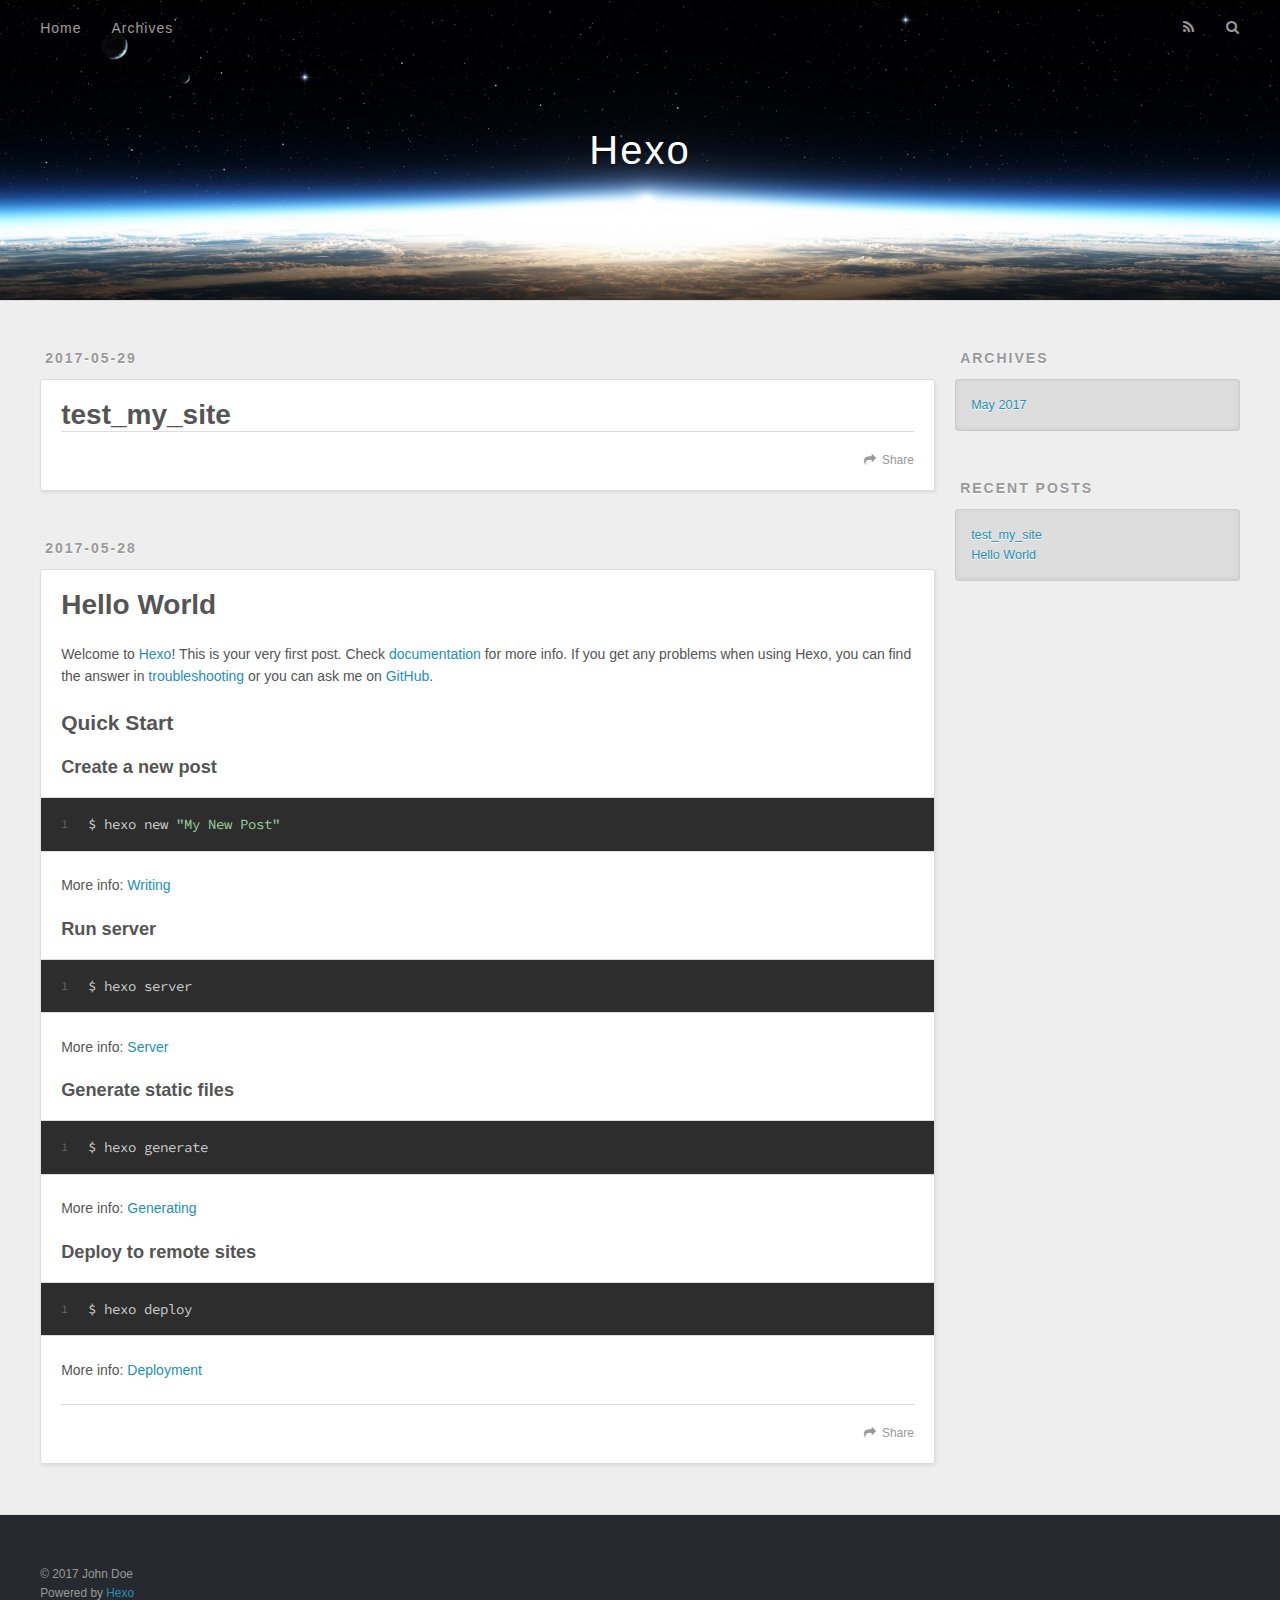
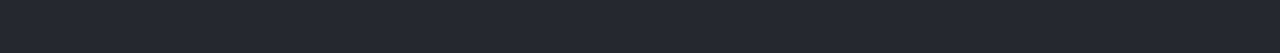
==== commit c9392756: "Site updated: 2017-05-29 00:32:30" ====
--- a/index.html
+++ b/index.html
@@ -1,436 +1,125 @@
-<!doctype html>
-
-
-
-  
-
-
-<html class="theme-next muse use-motion" lang="">
+<!DOCTYPE html>
+<html>
 <head>
-  <meta charset="UTF-8"/>
-<meta http-equiv="X-UA-Compatible" content="IE=edge" />
-<meta name="viewport" content="width=device-width, initial-scale=1, maximum-scale=1"/>
-
-
-
-
-
-
-<meta http-equiv="Cache-Control" content="no-transform" />
-<meta http-equiv="Cache-Control" content="no-siteapp" />
-
-
-
-
-
-
-
-
-
-
-
-
-
-
-
-  
-  
-  <link href="/lib/fancybox/source/jquery.fancybox.css?v=2.1.5" rel="stylesheet" type="text/css" />
-
-
-
-
-  
-  
-  
-  
-
-  
-    
-    
-  
-
-  
-
-  
-
-  
-
-  
-
-  
-    
-    
-    <link href="//fonts.googleapis.com/css?family=Lato:300,300italic,400,400italic,700,700italic&subset=latin,latin-ext" rel="stylesheet" type="text/css">
-  
-
-
-
-
-
-
-<link href="/lib/font-awesome/css/font-awesome.min.css?v=4.6.2" rel="stylesheet" type="text/css" />
-
-<link href="/css/main.css?v=5.1.1" rel="stylesheet" type="text/css" />
-
-
-  <meta name="keywords" content="Hexo, NexT" />
-
-
-
-
-
-
-
-
-  <link rel="shortcut icon" type="image/x-icon" href="/favicon.ico?v=5.1.1" />
-
-
-
-
-
-
-<meta property="og:type" content="website">
+  <meta charset="utf-8">
+  
+  <title>Hexo</title>
+  <meta name="viewport" content="width=device-width, initial-scale=1, maximum-scale=1">
+  <meta property="og:type" content="website">
 <meta property="og:title" content="Hexo">
 <meta property="og:url" content="http://yoursite.com/index.html">
 <meta property="og:site_name" content="Hexo">
 <meta name="twitter:card" content="summary">
 <meta name="twitter:title" content="Hexo">
-
-
-
-<script type="text/javascript" id="hexo.configurations">
-  var NexT = window.NexT || {};
-  var CONFIG = {
-    root: '/',
-    scheme: 'Muse',
-    sidebar: {"position":"left","display":"post","offset":12,"offset_float":0,"b2t":false,"scrollpercent":false},
-    fancybox: true,
-    motion: true,
-    duoshuo: {
-      userId: '0',
-      author: 'Author'
-    },
-    algolia: {
-      applicationID: '',
-      apiKey: '',
-      indexName: '',
-      hits: {"per_page":10},
-      labels: {"input_placeholder":"Search for Posts","hits_empty":"We didn't find any results for the search: ${query}","hits_stats":"${hits} results found in ${time} ms"}
-    }
-  };
-</script>
-
-
-
-  <link rel="canonical" href="http://yoursite.com/"/>
-
-
-
-
-
-  <title>Hexo</title>
+  
+    <link rel="alternate" href="/atom.xml" title="Hexo" type="application/atom+xml">
+  
+  
+    <link rel="icon" href="/favicon.png">
+  
+  
+    <link href="//fonts.googleapis.com/css?family=Source+Code+Pro" rel="stylesheet" type="text/css">
+  
+  <link rel="stylesheet" href="/css/style.css">
+  
+
 </head>
 
-<body itemscope itemtype="http://schema.org/WebPage" lang="">
-
-  
-
-
-
-
-
-
-
-
-
-
-
-
-
-
-
-  
-  
-    
-  
-
-  <div class="container sidebar-position-left 
-   page-home 
- ">
-    <div class="headband"></div>
-
-    <header id="header" class="header" itemscope itemtype="http://schema.org/WPHeader">
-      <div class="header-inner"><div class="site-brand-wrapper">
-  <div class="site-meta ">
-    
-
-    <div class="custom-logo-site-title">
-      <a href="/"  class="brand" rel="start">
-        <span class="logo-line-before"><i></i></span>
-        <span class="site-title">Hexo</span>
-        <span class="logo-line-after"><i></i></span>
-      </a>
-    </div>
-      
-        <p class="site-subtitle"></p>
-      
-  </div>
-
-  <div class="site-nav-toggle">
-    <button>
-      <span class="btn-bar"></span>
-      <span class="btn-bar"></span>
-      <span class="btn-bar"></span>
-    </button>
-  </div>
-</div>
-
-<nav class="site-nav">
-  
-
-  
-    <ul id="menu" class="menu">
-      
-        
-        <li class="menu-item menu-item-home">
-          <a href="/" rel="section">
-            
-              <i class="menu-item-icon fa fa-fw fa-home"></i> <br />
-            
-            Startseite
-          </a>
-        </li>
-      
-        
-        <li class="menu-item menu-item-archives">
-          <a href="/archives" rel="section">
-            
-              <i class="menu-item-icon fa fa-fw fa-archive"></i> <br />
-            
-            Archiv
-          </a>
-        </li>
-      
-        
-        <li class="menu-item menu-item-tags">
-          <a href="/tags" rel="section">
-            
-              <i class="menu-item-icon fa fa-fw fa-tags"></i> <br />
-            
-            Tags
-          </a>
-        </li>
-      
-
-      
-    </ul>
-  
-
-  
-</nav>
-
-
-
- </div>
-    </header>
-
-    <main id="main" class="main">
-      <div class="main-inner">
-        <div class="content-wrap">
-          <div id="content" class="content">
-            
-  <section id="posts" class="posts-expand">
-    
-      
-
-  
-
-  
-  
-  
-
-  <article class="post post-type-normal " itemscope itemtype="http://schema.org/Article">
-    <link itemprop="mainEntityOfPage" href="http://yoursite.com/2017/05/29/test-my-site/">
-
-    <span hidden itemprop="author" itemscope itemtype="http://schema.org/Person">
-      <meta itemprop="name" content="John Doe">
-      <meta itemprop="description" content="">
-      <meta itemprop="image" content="/images/avatar.gif">
-    </span>
-
-    <span hidden itemprop="publisher" itemscope itemtype="http://schema.org/Organization">
-      <meta itemprop="name" content="Hexo">
-    </span>
-
-    
-      <header class="post-header">
-
-        
-        
-          <h1 class="post-title" itemprop="name headline">
-                
-                <a class="post-title-link" href="/2017/05/29/test-my-site/" itemprop="url">test_my_site</a></h1>
-        
-
-        <div class="post-meta">
-          <span class="post-time">
-            
-              <span class="post-meta-item-icon">
-                <i class="fa fa-calendar-o"></i>
-              </span>
-              
-                <span class="post-meta-item-text">Veröffentlicht am</span>
-              
-              <time title="Post created" itemprop="dateCreated datePublished" datetime="2017-05-29T00:02:57+08:00">
-                2017-05-29
-              </time>
-            
-
-            
-
-            
-          </span>
-
-          
-
-          
-            
-          
-
-          
-          
-
-          
-
-          
-
-          
-
-        </div>
+<body>
+  <div id="container">
+    <div id="wrap">
+      <header id="header">
+  <div id="banner"></div>
+  <div id="header-outer" class="outer">
+    <div id="header-title" class="inner">
+      <h1 id="logo-wrap">
+        <a href="/" id="logo">Hexo</a>
+      </h1>
+      
+    </div>
+    <div id="header-inner" class="inner">
+      <nav id="main-nav">
+        <a id="main-nav-toggle" class="nav-icon"></a>
+        
+          <a class="main-nav-link" href="/">Home</a>
+        
+          <a class="main-nav-link" href="/archives">Archives</a>
+        
+      </nav>
+      <nav id="sub-nav">
+        
+          <a id="nav-rss-link" class="nav-icon" href="/atom.xml" title="RSS Feed"></a>
+        
+        <a id="nav-search-btn" class="nav-icon" title="Search"></a>
+      </nav>
+      <div id="search-form-wrap">
+        <form action="//google.com/search" method="get" accept-charset="UTF-8" class="search-form"><input type="search" name="q" class="search-form-input" placeholder="Search"><button type="submit" class="search-form-submit">&#xF002;</button><input type="hidden" name="sitesearch" value="http://yoursite.com"></form>
+      </div>
+    </div>
+  </div>
+</header>
+      <div class="outer">
+        <section id="main">
+  
+    <article id="post-test-my-site" class="article article-type-post" itemscope itemprop="blogPost">
+  <div class="article-meta">
+    <a href="/2017/05/29/test-my-site/" class="article-date">
+  <time datetime="2017-05-28T16:02:57.000Z" itemprop="datePublished">2017-05-29</time>
+</a>
+    
+  </div>
+  <div class="article-inner">
+    
+    
+      <header class="article-header">
+        
+  
+    <h1 itemprop="name">
+      <a class="article-title" href="/2017/05/29/test-my-site/">test_my_site</a>
+    </h1>
+  
+
       </header>
     
-
-    <div class="post-body" itemprop="articleBody">
-
-      
-      
-
-      
-        
-          
-            
-          
-        
-      
-    </div>
-
-    <div>
-      
-    </div>
-
-    <div>
-      
-    </div>
-
-    <div>
-      
-    </div>
-
-    <footer class="post-footer">
-      
-
-      
-
-      
-
-      
-      
-        <div class="post-eof"></div>
+    <div class="article-entry" itemprop="articleBody">
+      
+        
+      
+    </div>
+    <footer class="article-footer">
+      <a data-url="http://yoursite.com/2017/05/29/test-my-site/" data-id="cj38xb7tq00012g8vuu2ezmhg" class="article-share-link">Share</a>
+      
       
     </footer>
-  </article>
-
-
-    
-      
-
-  
-
-  
-  
-  
-
-  <article class="post post-type-normal " itemscope itemtype="http://schema.org/Article">
-    <link itemprop="mainEntityOfPage" href="http://yoursite.com/2017/05/28/hello-world/">
-
-    <span hidden itemprop="author" itemscope itemtype="http://schema.org/Person">
-      <meta itemprop="name" content="John Doe">
-      <meta itemprop="description" content="">
-      <meta itemprop="image" content="/images/avatar.gif">
-    </span>
-
-    <span hidden itemprop="publisher" itemscope itemtype="http://schema.org/Organization">
-      <meta itemprop="name" content="Hexo">
-    </span>
-
-    
-      <header class="post-header">
-
-        
-        
-          <h1 class="post-title" itemprop="name headline">
-                
-                <a class="post-title-link" href="/2017/05/28/hello-world/" itemprop="url">Hello World</a></h1>
-        
-
-        <div class="post-meta">
-          <span class="post-time">
-            
-              <span class="post-meta-item-icon">
-                <i class="fa fa-calendar-o"></i>
-              </span>
-              
-                <span class="post-meta-item-text">Veröffentlicht am</span>
-              
-              <time title="Post created" itemprop="dateCreated datePublished" datetime="2017-05-28T23:54:39+08:00">
-                2017-05-28
-              </time>
-            
-
-            
-
-            
-          </span>
-
-          
-
-          
-            
-          
-
-          
-          
-
-          
-
-          
-
-          
-
-        </div>
+  </div>
+  
+</article>
+
+
+  
+    <article id="post-hello-world" class="article article-type-post" itemscope itemprop="blogPost">
+  <div class="article-meta">
+    <a href="/2017/05/28/hello-world/" class="article-date">
+  <time datetime="2017-05-28T15:54:39.240Z" itemprop="datePublished">2017-05-28</time>
+</a>
+    
+  </div>
+  <div class="article-inner">
+    
+    
+      <header class="article-header">
+        
+  
+    <h1 itemprop="name">
+      <a class="article-title" href="/2017/05/28/hello-world/">Hello World</a>
+    </h1>
+  
+
       </header>
     
-
-    <div class="post-body" itemprop="articleBody">
-
-      
-      
-
-      
-        
-          
-            <p>Welcome to <a href="https://hexo.io/" target="_blank" rel="external">Hexo</a>! This is your very first post. Check <a href="https://hexo.io/docs/" target="_blank" rel="external">documentation</a> for more info. If you get any problems when using Hexo, you can find the answer in <a href="https://hexo.io/docs/troubleshooting.html" target="_blank" rel="external">troubleshooting</a> or you can ask me on <a href="https://github.com/hexojs/hexo/issues" target="_blank" rel="external">GitHub</a>.</p>
+    <div class="article-entry" itemprop="articleBody">
+      
+        <p>Welcome to <a href="https://hexo.io/" target="_blank" rel="external">Hexo</a>! This is your very first post. Check <a href="https://hexo.io/docs/" target="_blank" rel="external">documentation</a> for more info. If you get any problems when using Hexo, you can find the answer in <a href="https://hexo.io/docs/troubleshooting.html" target="_blank" rel="external">troubleshooting</a> or you can ask me on <a href="https://github.com/hexojs/hexo/issues" target="_blank" rel="external">GitHub</a>.</p>
 <h2 id="Quick-Start"><a href="#Quick-Start" class="headerlink" title="Quick Start"></a>Quick Start</h2><h3 id="Create-a-new-post"><a href="#Create-a-new-post" class="headerlink" title="Create a new post"></a>Create a new post</h3><figure class="highlight bash"><table><tr><td class="gutter"><pre><div class="line">1</div></pre></td><td class="code"><pre><div class="line">$ hexo new <span class="string">"My New Post"</span></div></pre></td></tr></table></figure>
 <p>More info: <a href="https://hexo.io/docs/writing.html" target="_blank" rel="external">Writing</a></p>
 <h3 id="Run-server"><a href="#Run-server" class="headerlink" title="Run server"></a>Run server</h3><figure class="highlight bash"><table><tr><td class="gutter"><pre><div class="line">1</div></pre></td><td class="code"><pre><div class="line">$ hexo server</div></pre></td></tr></table></figure>
@@ -440,282 +129,92 @@
 <h3 id="Deploy-to-remote-sites"><a href="#Deploy-to-remote-sites" class="headerlink" title="Deploy to remote sites"></a>Deploy to remote sites</h3><figure class="highlight bash"><table><tr><td class="gutter"><pre><div class="line">1</div></pre></td><td class="code"><pre><div class="line">$ hexo deploy</div></pre></td></tr></table></figure>
 <p>More info: <a href="https://hexo.io/docs/deployment.html" target="_blank" rel="external">Deployment</a></p>
 
-          
-        
-      
-    </div>
-
-    <div>
-      
-    </div>
-
-    <div>
-      
-    </div>
-
-    <div>
-      
-    </div>
-
-    <footer class="post-footer">
-      
-
-      
-
-      
-
-      
-      
-        <div class="post-eof"></div>
+      
+    </div>
+    <footer class="article-footer">
+      <a data-url="http://yoursite.com/2017/05/28/hello-world/" data-id="cj38xb7th00002g8v5y3gfldy" class="article-share-link">Share</a>
+      
       
     </footer>
-  </article>
-
-
-    
-  </section>
-
-  
-
-
-          </div>
-          
-
-
-          
-
-        </div>
-        
-          
-  
-  <div class="sidebar-toggle">
-    <div class="sidebar-toggle-line-wrap">
-      <span class="sidebar-toggle-line sidebar-toggle-line-first"></span>
-      <span class="sidebar-toggle-line sidebar-toggle-line-middle"></span>
-      <span class="sidebar-toggle-line sidebar-toggle-line-last"></span>
-    </div>
-  </div>
-
-  <aside id="sidebar" class="sidebar">
-    <div class="sidebar-inner">
-
-      
-
-      
-
-      <section class="site-overview sidebar-panel sidebar-panel-active">
-        <div class="site-author motion-element" itemprop="author" itemscope itemtype="http://schema.org/Person">
-          <img class="site-author-image" itemprop="image"
-               src="/images/avatar.gif"
-               alt="John Doe" />
-          <p class="site-author-name" itemprop="name">John Doe</p>
-           
-              <p class="site-description motion-element" itemprop="description"></p>
-          
-        </div>
-        <nav class="site-state motion-element">
-
-          
-            <div class="site-state-item site-state-posts">
-              <a href="/archives">
-                <span class="site-state-item-count">2</span>
-                <span class="site-state-item-name">Artikel</span>
-              </a>
-            </div>
-          
-
-          
-
-          
-
-        </nav>
-
-        
-
-        <div class="links-of-author motion-element">
-          
-        </div>
-
-        
-        
-
-        
-        
-
-        
-
-
-      </section>
-
-      
-
-      
-
-    </div>
-  </aside>
-
-
+  </div>
+  
+</article>
+
+
+  
+
+</section>
+        
+          <aside id="sidebar">
+  
+    
+
+  
+    
+
+  
+    
+  
+    
+  <div class="widget-wrap">
+    <h3 class="widget-title">Archives</h3>
+    <div class="widget">
+      <ul class="archive-list"><li class="archive-list-item"><a class="archive-list-link" href="/archives/2017/05/">May 2017</a></li></ul>
+    </div>
+  </div>
+
+
+  
+    
+  <div class="widget-wrap">
+    <h3 class="widget-title">Recent Posts</h3>
+    <div class="widget">
+      <ul>
+        
+          <li>
+            <a href="/2017/05/29/test-my-site/">test_my_site</a>
+          </li>
+        
+          <li>
+            <a href="/2017/05/28/hello-world/">Hello World</a>
+          </li>
+        
+      </ul>
+    </div>
+  </div>
+
+  
+</aside>
         
       </div>
-    </main>
-
-    <footer id="footer" class="footer">
-      <div class="footer-inner">
-        <div class="copyright" >
-  
-  &copy; 
-  <span itemprop="copyrightYear">2017</span>
-  <span class="with-love">
-    <i class="fa fa-heart"></i>
-  </span>
-  <span class="author" itemprop="copyrightHolder">John Doe</span>
-</div>
-
-
-<div class="powered-by">
-  Erstellt mit  <a class="theme-link" href="https://hexo.io">Hexo</a>
-</div>
-
-<div class="theme-info">
-  Theme -
-  <a class="theme-link" href="https://github.com/iissnan/hexo-theme-next">
-    NexT.Muse
-  </a>
-</div>
-
-
-        
-
-        
-      </div>
-    </footer>
-
-    
-      <div class="back-to-top">
-        <i class="fa fa-arrow-up"></i>
-        
-      </div>
-    
-
-  </div>
-
-  
-
-<script type="text/javascript">
-  if (Object.prototype.toString.call(window.Promise) !== '[object Function]') {
-    window.Promise = null;
-  }
-</script>
-
-
-
-
-
-
-
-
-
-  
-
-
-
-
-
-
-
-
-
-
-
-
-  
-  <script type="text/javascript" src="/lib/jquery/index.js?v=2.1.3"></script>
-
-  
-  <script type="text/javascript" src="/lib/fastclick/lib/fastclick.min.js?v=1.0.6"></script>
-
-  
-  <script type="text/javascript" src="/lib/jquery_lazyload/jquery.lazyload.js?v=1.9.7"></script>
-
-  
-  <script type="text/javascript" src="/lib/velocity/velocity.min.js?v=1.2.1"></script>
-
-  
-  <script type="text/javascript" src="/lib/velocity/velocity.ui.min.js?v=1.2.1"></script>
-
-  
-  <script type="text/javascript" src="/lib/fancybox/source/jquery.fancybox.pack.js?v=2.1.5"></script>
-
-
-  
-
-
-  <script type="text/javascript" src="/js/src/utils.js?v=5.1.1"></script>
-
-  <script type="text/javascript" src="/js/src/motion.js?v=5.1.1"></script>
-
-
-
-  
-  
-
-  
-
-  
-
-
-  <script type="text/javascript" src="/js/src/bootstrap.js?v=5.1.1"></script>
-
-
-
-  
-
-
-  
-
-
-
-
-	
-
-
-
-
-
-  
-
-
-
-
-
-  
-
-
-
-
-
-  
-
-
-
-
-
-
-  
-
-
-
-
-
-  
-
-  
-
-  
-
-  
-
-  
-
+      <footer id="footer">
+  
+  <div class="outer">
+    <div id="footer-info" class="inner">
+      &copy; 2017 John Doe<br>
+      Powered by <a href="http://hexo.io/" target="_blank">Hexo</a>
+    </div>
+  </div>
+</footer>
+    </div>
+    <nav id="mobile-nav">
+  
+    <a href="/" class="mobile-nav-link">Home</a>
+  
+    <a href="/archives" class="mobile-nav-link">Archives</a>
+  
+</nav>
+    
+
+<script src="//ajax.googleapis.com/ajax/libs/jquery/2.0.3/jquery.min.js"></script>
+
+
+  <link rel="stylesheet" href="/fancybox/jquery.fancybox.css">
+  <script src="/fancybox/jquery.fancybox.pack.js"></script>
+
+
+<script src="/js/script.js"></script>
+
+  </div>
 </body>
-</html>
+</html>--- a/css/style.css
+++ b/css/style.css
@@ -0,0 +1,1374 @@
+body {
+  width: 100%;
+}
+body:before,
+body:after {
+  content: "";
+  display: table;
+}
+body:after {
+  clear: both;
+}
+html,
+body,
+div,
+span,
+applet,
+object,
+iframe,
+h1,
+h2,
+h3,
+h4,
+h5,
+h6,
+p,
+blockquote,
+pre,
+a,
+abbr,
+acronym,
+address,
+big,
+cite,
+code,
+del,
+dfn,
+em,
+img,
+ins,
+kbd,
+q,
+s,
+samp,
+small,
+strike,
+strong,
+sub,
+sup,
+tt,
+var,
+dl,
+dt,
+dd,
+ol,
+ul,
+li,
+fieldset,
+form,
+label,
+legend,
+table,
+caption,
+tbody,
+tfoot,
+thead,
+tr,
+th,
+td {
+  margin: 0;
+  padding: 0;
+  border: 0;
+  outline: 0;
+  font-weight: inherit;
+  font-style: inherit;
+  font-family: inherit;
+  font-size: 100%;
+  vertical-align: baseline;
+}
+body {
+  line-height: 1;
+  color: #000;
+  background: #fff;
+}
+ol,
+ul {
+  list-style: none;
+}
+table {
+  border-collapse: separate;
+  border-spacing: 0;
+  vertical-align: middle;
+}
+caption,
+th,
+td {
+  text-align: left;
+  font-weight: normal;
+  vertical-align: middle;
+}
+a img {
+  border: none;
+}
+input,
+button {
+  margin: 0;
+  padding: 0;
+}
+input::-moz-focus-inner,
+button::-moz-focus-inner {
+  border: 0;
+  padding: 0;
+}
+@font-face {
+  font-family: FontAwesome;
+  font-style: normal;
+  font-weight: normal;
+  src: url("fonts/fontawesome-webfont.eot?v=#4.0.3");
+  src: url("fonts/fontawesome-webfont.eot?#iefix&v=#4.0.3") format("embedded-opentype"), url("fonts/fontawesome-webfont.woff?v=#4.0.3") format("woff"), url("fonts/fontawesome-webfont.ttf?v=#4.0.3") format("truetype"), url("fonts/fontawesome-webfont.svg#fontawesomeregular?v=#4.0.3") format("svg");
+}
+html,
+body,
+#container {
+  height: 100%;
+}
+body {
+  background: #eee;
+  font: 14px "Helvetica Neue", Helvetica, Arial, sans-serif;
+  -webkit-text-size-adjust: 100%;
+}
+.outer {
+  max-width: 1220px;
+  margin: 0 auto;
+  padding: 0 20px;
+}
+.outer:before,
+.outer:after {
+  content: "";
+  display: table;
+}
+.outer:after {
+  clear: both;
+}
+.inner {
+  display: inline;
+  float: left;
+  width: 98.33333333333333%;
+  margin: 0 0.833333333333333%;
+}
+.left,
+.alignleft {
+  float: left;
+}
+.right,
+.alignright {
+  float: right;
+}
+.clear {
+  clear: both;
+}
+#container {
+  position: relative;
+}
+.mobile-nav-on {
+  overflow: hidden;
+}
+#wrap {
+  height: 100%;
+  width: 100%;
+  position: absolute;
+  top: 0;
+  left: 0;
+  -webkit-transition: 0.2s ease-out;
+  -moz-transition: 0.2s ease-out;
+  -ms-transition: 0.2s ease-out;
+  transition: 0.2s ease-out;
+  z-index: 1;
+  background: #eee;
+}
+.mobile-nav-on #wrap {
+  left: 280px;
+}
+@media screen and (min-width: 768px) {
+  #main {
+    display: inline;
+    float: left;
+    width: 73.33333333333333%;
+    margin: 0 0.833333333333333%;
+  }
+}
+.article-date,
+.article-category-link,
+.archive-year,
+.widget-title {
+  text-decoration: none;
+  text-transform: uppercase;
+  letter-spacing: 2px;
+  color: #999;
+  margin-bottom: 1em;
+  margin-left: 5px;
+  line-height: 1em;
+  text-shadow: 0 1px #fff;
+  font-weight: bold;
+}
+.article-inner,
+.archive-article-inner {
+  background: #fff;
+  -webkit-box-shadow: 1px 2px 3px #ddd;
+  box-shadow: 1px 2px 3px #ddd;
+  border: 1px solid #ddd;
+  border-radius: 3px;
+}
+.article-entry h1,
+.widget h1 {
+  font-size: 2em;
+}
+.article-entry h2,
+.widget h2 {
+  font-size: 1.5em;
+}
+.article-entry h3,
+.widget h3 {
+  font-size: 1.3em;
+}
+.article-entry h4,
+.widget h4 {
+  font-size: 1.2em;
+}
+.article-entry h5,
+.widget h5 {
+  font-size: 1em;
+}
+.article-entry h6,
+.widget h6 {
+  font-size: 1em;
+  color: #999;
+}
+.article-entry hr,
+.widget hr {
+  border: 1px dashed #ddd;
+}
+.article-entry strong,
+.widget strong {
+  font-weight: bold;
+}
+.article-entry em,
+.widget em,
+.article-entry cite,
+.widget cite {
+  font-style: italic;
+}
+.article-entry sup,
+.widget sup,
+.article-entry sub,
+.widget sub {
+  font-size: 0.75em;
+  line-height: 0;
+  position: relative;
+  vertical-align: baseline;
+}
+.article-entry sup,
+.widget sup {
+  top: -0.5em;
+}
+.article-entry sub,
+.widget sub {
+  bottom: -0.2em;
+}
+.article-entry small,
+.widget small {
+  font-size: 0.85em;
+}
+.article-entry acronym,
+.widget acronym,
+.article-entry abbr,
+.widget abbr {
+  border-bottom: 1px dotted;
+}
+.article-entry ul,
+.widget ul,
+.article-entry ol,
+.widget ol,
+.article-entry dl,
+.widget dl {
+  margin: 0 20px;
+  line-height: 1.6em;
+}
+.article-entry ul ul,
+.widget ul ul,
+.article-entry ol ul,
+.widget ol ul,
+.article-entry ul ol,
+.widget ul ol,
+.article-entry ol ol,
+.widget ol ol {
+  margin-top: 0;
+  margin-bottom: 0;
+}
+.article-entry ul,
+.widget ul {
+  list-style: disc;
+}
+.article-entry ol,
+.widget ol {
+  list-style: decimal;
+}
+.article-entry dt,
+.widget dt {
+  font-weight: bold;
+}
+#header {
+  height: 300px;
+  position: relative;
+  border-bottom: 1px solid #ddd;
+}
+#header:before,
+#header:after {
+  content: "";
+  position: absolute;
+  left: 0;
+  right: 0;
+  height: 40px;
+}
+#header:before {
+  top: 0;
+  background: -webkit-linear-gradient(rgba(0,0,0,0.2), transparent);
+  background: -moz-linear-gradient(rgba(0,0,0,0.2), transparent);
+  background: -ms-linear-gradient(rgba(0,0,0,0.2), transparent);
+  background: linear-gradient(rgba(0,0,0,0.2), transparent);
+}
+#header:after {
+  bottom: 0;
+  background: -webkit-linear-gradient(transparent, rgba(0,0,0,0.2));
+  background: -moz-linear-gradient(transparent, rgba(0,0,0,0.2));
+  background: -ms-linear-gradient(transparent, rgba(0,0,0,0.2));
+  background: linear-gradient(transparent, rgba(0,0,0,0.2));
+}
+#header-outer {
+  height: 100%;
+  position: relative;
+}
+#header-inner {
+  position: relative;
+  overflow: hidden;
+}
+#banner {
+  position: absolute;
+  top: 0;
+  left: 0;
+  width: 100%;
+  height: 100%;
+  background: url("images/banner.jpg") center #000;
+  -webkit-background-size: cover;
+  -moz-background-size: cover;
+  background-size: cover;
+  z-index: -1;
+}
+#header-title {
+  text-align: center;
+  height: 40px;
+  position: absolute;
+  top: 50%;
+  left: 0;
+  margin-top: -20px;
+}
+#logo,
+#subtitle {
+  text-decoration: none;
+  color: #fff;
+  font-weight: 300;
+  text-shadow: 0 1px 4px rgba(0,0,0,0.3);
+}
+#logo {
+  font-size: 40px;
+  line-height: 40px;
+  letter-spacing: 2px;
+}
+#subtitle {
+  font-size: 16px;
+  line-height: 16px;
+  letter-spacing: 1px;
+}
+#subtitle-wrap {
+  margin-top: 16px;
+}
+#main-nav {
+  float: left;
+  margin-left: -15px;
+}
+.nav-icon,
+.main-nav-link {
+  float: left;
+  color: #fff;
+  opacity: 0.6;
+  text-decoration: none;
+  text-shadow: 0 1px rgba(0,0,0,0.2);
+  -webkit-transition: opacity 0.2s;
+  -moz-transition: opacity 0.2s;
+  -ms-transition: opacity 0.2s;
+  transition: opacity 0.2s;
+  display: block;
+  padding: 20px 15px;
+}
+.nav-icon:hover,
+.main-nav-link:hover {
+  opacity: 1;
+}
+.nav-icon {
+  font-family: FontAwesome;
+  text-align: center;
+  font-size: 14px;
+  width: 14px;
+  height: 14px;
+  padding: 20px 15px;
+  position: relative;
+  cursor: pointer;
+}
+.main-nav-link {
+  font-weight: 300;
+  letter-spacing: 1px;
+}
+@media screen and (max-width: 479px) {
+  .main-nav-link {
+    display: none;
+  }
+}
+#main-nav-toggle {
+  display: none;
+}
+#main-nav-toggle:before {
+  content: "\f0c9";
+}
+@media screen and (max-width: 479px) {
+  #main-nav-toggle {
+    display: block;
+  }
+}
+#sub-nav {
+  float: right;
+  margin-right: -15px;
+}
+#nav-rss-link:before {
+  content: "\f09e";
+}
+#nav-search-btn:before {
+  content: "\f002";
+}
+#search-form-wrap {
+  position: absolute;
+  top: 15px;
+  width: 150px;
+  height: 30px;
+  right: -150px;
+  opacity: 0;
+  -webkit-transition: 0.2s ease-out;
+  -moz-transition: 0.2s ease-out;
+  -ms-transition: 0.2s ease-out;
+  transition: 0.2s ease-out;
+}
+#search-form-wrap.on {
+  opacity: 1;
+  right: 0;
+}
+@media screen and (max-width: 479px) {
+  #search-form-wrap {
+    width: 100%;
+    right: -100%;
+  }
+}
+.search-form {
+  position: absolute;
+  top: 0;
+  left: 0;
+  right: 0;
+  background: #fff;
+  padding: 5px 15px;
+  border-radius: 15px;
+  -webkit-box-shadow: 0 0 10px rgba(0,0,0,0.3);
+  box-shadow: 0 0 10px rgba(0,0,0,0.3);
+}
+.search-form-input {
+  border: none;
+  background: none;
+  color: #555;
+  width: 100%;
+  font: 13px "Helvetica Neue", Helvetica, Arial, sans-serif;
+  outline: none;
+}
+.search-form-input::-webkit-search-results-decoration,
+.search-form-input::-webkit-search-cancel-button {
+  -webkit-appearance: none;
+}
+.search-form-submit {
+  position: absolute;
+  top: 50%;
+  right: 10px;
+  margin-top: -7px;
+  font: 13px FontAwesome;
+  border: none;
+  background: none;
+  color: #bbb;
+  cursor: pointer;
+}
+.search-form-submit:hover,
+.search-form-submit:focus {
+  color: #777;
+}
+.article {
+  margin: 50px 0;
+}
+.article-inner {
+  overflow: hidden;
+}
+.article-meta:before,
+.article-meta:after {
+  content: "";
+  display: table;
+}
+.article-meta:after {
+  clear: both;
+}
+.article-date {
+  float: left;
+}
+.article-category {
+  float: left;
+  line-height: 1em;
+  color: #ccc;
+  text-shadow: 0 1px #fff;
+  margin-left: 8px;
+}
+.article-category:before {
+  content: "\2022";
+}
+.article-category-link {
+  margin: 0 12px 1em;
+}
+.article-header {
+  padding: 20px 20px 0;
+}
+.article-title {
+  text-decoration: none;
+  font-size: 2em;
+  font-weight: bold;
+  color: #555;
+  line-height: 1.1em;
+  -webkit-transition: color 0.2s;
+  -moz-transition: color 0.2s;
+  -ms-transition: color 0.2s;
+  transition: color 0.2s;
+}
+a.article-title:hover {
+  color: #258fb8;
+}
+.article-entry {
+  color: #555;
+  padding: 0 20px;
+}
+.article-entry:before,
+.article-entry:after {
+  content: "";
+  display: table;
+}
+.article-entry:after {
+  clear: both;
+}
+.article-entry p,
+.article-entry table {
+  line-height: 1.6em;
+  margin: 1.6em 0;
+}
+.article-entry h1,
+.article-entry h2,
+.article-entry h3,
+.article-entry h4,
+.article-entry h5,
+.article-entry h6 {
+  font-weight: bold;
+}
+.article-entry h1,
+.article-entry h2,
+.article-entry h3,
+.article-entry h4,
+.article-entry h5,
+.article-entry h6 {
+  line-height: 1.1em;
+  margin: 1.1em 0;
+}
+.article-entry a {
+  color: #258fb8;
+  text-decoration: none;
+}
+.article-entry a:hover {
+  text-decoration: underline;
+}
+.article-entry ul,
+.article-entry ol,
+.article-entry dl {
+  margin-top: 1.6em;
+  margin-bottom: 1.6em;
+}
+.article-entry img,
+.article-entry video {
+  max-width: 100%;
+  height: auto;
+  display: block;
+  margin: auto;
+}
+.article-entry iframe {
+  border: none;
+}
+.article-entry table {
+  width: 100%;
+  border-collapse: collapse;
+  border-spacing: 0;
+}
+.article-entry th {
+  font-weight: bold;
+  border-bottom: 3px solid #ddd;
+  padding-bottom: 0.5em;
+}
+.article-entry td {
+  border-bottom: 1px solid #ddd;
+  padding: 10px 0;
+}
+.article-entry blockquote {
+  font-family: Georgia, "Times New Roman", serif;
+  font-size: 1.4em;
+  margin: 1.6em 20px;
+  text-align: center;
+}
+.article-entry blockquote footer {
+  font-size: 14px;
+  margin: 1.6em 0;
+  font-family: "Helvetica Neue", Helvetica, Arial, sans-serif;
+}
+.article-entry blockquote footer cite:before {
+  content: "—";
+  padding: 0 0.5em;
+}
+.article-entry .pullquote {
+  text-align: left;
+  width: 45%;
+  margin: 0;
+}
+.article-entry .pullquote.left {
+  margin-left: 0.5em;
+  margin-right: 1em;
+}
+.article-entry .pullquote.right {
+  margin-right: 0.5em;
+  margin-left: 1em;
+}
+.article-entry .caption {
+  color: #999;
+  display: block;
+  font-size: 0.9em;
+  margin-top: 0.5em;
+  position: relative;
+  text-align: center;
+}
+.article-entry .video-container {
+  position: relative;
+  padding-top: 56.25%;
+  height: 0;
+  overflow: hidden;
+}
+.article-entry .video-container iframe,
+.article-entry .video-container object,
+.article-entry .video-container embed {
+  position: absolute;
+  top: 0;
+  left: 0;
+  width: 100%;
+  height: 100%;
+  margin-top: 0;
+}
+.article-more-link a {
+  display: inline-block;
+  line-height: 1em;
+  padding: 6px 15px;
+  border-radius: 15px;
+  background: #eee;
+  color: #999;
+  text-shadow: 0 1px #fff;
+  text-decoration: none;
+}
+.article-more-link a:hover {
+  background: #258fb8;
+  color: #fff;
+  text-decoration: none;
+  text-shadow: 0 1px #1e7293;
+}
+.article-footer {
+  font-size: 0.85em;
+  line-height: 1.6em;
+  border-top: 1px solid #ddd;
+  padding-top: 1.6em;
+  margin: 0 20px 20px;
+}
+.article-footer:before,
+.article-footer:after {
+  content: "";
+  display: table;
+}
+.article-footer:after {
+  clear: both;
+}
+.article-footer a {
+  color: #999;
+  text-decoration: none;
+}
+.article-footer a:hover {
+  color: #555;
+}
+.article-tag-list-item {
+  float: left;
+  margin-right: 10px;
+}
+.article-tag-list-link:before {
+  content: "#";
+}
+.article-comment-link {
+  float: right;
+}
+.article-comment-link:before {
+  content: "\f075";
+  font-family: FontAwesome;
+  padding-right: 8px;
+}
+.article-share-link {
+  cursor: pointer;
+  float: right;
+  margin-left: 20px;
+}
+.article-share-link:before {
+  content: "\f064";
+  font-family: FontAwesome;
+  padding-right: 6px;
+}
+#article-nav {
+  position: relative;
+}
+#article-nav:before,
+#article-nav:after {
+  content: "";
+  display: table;
+}
+#article-nav:after {
+  clear: both;
+}
+@media screen and (min-width: 768px) {
+  #article-nav {
+    margin: 50px 0;
+  }
+  #article-nav:before {
+    width: 8px;
+    height: 8px;
+    position: absolute;
+    top: 50%;
+    left: 50%;
+    margin-top: -4px;
+    margin-left: -4px;
+    content: "";
+    border-radius: 50%;
+    background: #ddd;
+    -webkit-box-shadow: 0 1px 2px #fff;
+    box-shadow: 0 1px 2px #fff;
+  }
+}
+.article-nav-link-wrap {
+  text-decoration: none;
+  text-shadow: 0 1px #fff;
+  color: #999;
+  -webkit-box-sizing: border-box;
+  -moz-box-sizing: border-box;
+  box-sizing: border-box;
+  margin-top: 50px;
+  text-align: center;
+  display: block;
+}
+.article-nav-link-wrap:hover {
+  color: #555;
+}
+@media screen and (min-width: 768px) {
+  .article-nav-link-wrap {
+    width: 50%;
+    margin-top: 0;
+  }
+}
+@media screen and (min-width: 768px) {
+  #article-nav-newer {
+    float: left;
+    text-align: right;
+    padding-right: 20px;
+  }
+}
+@media screen and (min-width: 768px) {
+  #article-nav-older {
+    float: right;
+    text-align: left;
+    padding-left: 20px;
+  }
+}
+.article-nav-caption {
+  text-transform: uppercase;
+  letter-spacing: 2px;
+  color: #ddd;
+  line-height: 1em;
+  font-weight: bold;
+}
+#article-nav-newer .article-nav-caption {
+  margin-right: -2px;
+}
+.article-nav-title {
+  font-size: 0.85em;
+  line-height: 1.6em;
+  margin-top: 0.5em;
+}
+.article-share-box {
+  position: absolute;
+  display: none;
+  background: #fff;
+  -webkit-box-shadow: 1px 2px 10px rgba(0,0,0,0.2);
+  box-shadow: 1px 2px 10px rgba(0,0,0,0.2);
+  border-radius: 3px;
+  margin-left: -145px;
+  overflow: hidden;
+  z-index: 1;
+}
+.article-share-box.on {
+  display: block;
+}
+.article-share-input {
+  width: 100%;
+  background: none;
+  -webkit-box-sizing: border-box;
+  -moz-box-sizing: border-box;
+  box-sizing: border-box;
+  font: 14px "Helvetica Neue", Helvetica, Arial, sans-serif;
+  padding: 0 15px;
+  color: #555;
+  outline: none;
+  border: 1px solid #ddd;
+  border-radius: 3px 3px 0 0;
+  height: 36px;
+  line-height: 36px;
+}
+.article-share-links {
+  background: #eee;
+}
+.article-share-links:before,
+.article-share-links:after {
+  content: "";
+  display: table;
+}
+.article-share-links:after {
+  clear: both;
+}
+.article-share-twitter,
+.article-share-facebook,
+.article-share-pinterest,
+.article-share-google {
+  width: 50px;
+  height: 36px;
+  display: block;
+  float: left;
+  position: relative;
+  color: #999;
+  text-shadow: 0 1px #fff;
+}
+.article-share-twitter:before,
+.article-share-facebook:before,
+.article-share-pinterest:before,
+.article-share-google:before {
+  font-size: 20px;
+  font-family: FontAwesome;
+  width: 20px;
+  height: 20px;
+  position: absolute;
+  top: 50%;
+  left: 50%;
+  margin-top: -10px;
+  margin-left: -10px;
+  text-align: center;
+}
+.article-share-twitter:hover,
+.article-share-facebook:hover,
+.article-share-pinterest:hover,
+.article-share-google:hover {
+  color: #fff;
+}
+.article-share-twitter:before {
+  content: "\f099";
+}
+.article-share-twitter:hover {
+  background: #00aced;
+  text-shadow: 0 1px #008abe;
+}
+.article-share-facebook:before {
+  content: "\f09a";
+}
+.article-share-facebook:hover {
+  background: #3b5998;
+  text-shadow: 0 1px #2f477a;
+}
+.article-share-pinterest:before {
+  content: "\f0d2";
+}
+.article-share-pinterest:hover {
+  background: #cb2027;
+  text-shadow: 0 1px #a21a1f;
+}
+.article-share-google:before {
+  content: "\f0d5";
+}
+.article-share-google:hover {
+  background: #dd4b39;
+  text-shadow: 0 1px #be3221;
+}
+.article-gallery {
+  background: #000;
+  position: relative;
+}
+.article-gallery-photos {
+  position: relative;
+  overflow: hidden;
+}
+.article-gallery-img {
+  display: none;
+  max-width: 100%;
+}
+.article-gallery-img:first-child {
+  display: block;
+}
+.article-gallery-img.loaded {
+  position: absolute;
+  display: block;
+}
+.article-gallery-img img {
+  display: block;
+  max-width: 100%;
+  margin: 0 auto;
+}
+#comments {
+  background: #fff;
+  -webkit-box-shadow: 1px 2px 3px #ddd;
+  box-shadow: 1px 2px 3px #ddd;
+  padding: 20px;
+  border: 1px solid #ddd;
+  border-radius: 3px;
+  margin: 50px 0;
+}
+#comments a {
+  color: #258fb8;
+}
+.archives-wrap {
+  margin: 50px 0;
+}
+.archives:before,
+.archives:after {
+  content: "";
+  display: table;
+}
+.archives:after {
+  clear: both;
+}
+.archive-year-wrap {
+  margin-bottom: 1em;
+}
+.archives {
+  -webkit-column-gap: 10px;
+  -moz-column-gap: 10px;
+  column-gap: 10px;
+}
+@media screen and (min-width: 480px) and (max-width: 767px) {
+  .archives {
+    -webkit-column-count: 2;
+    -moz-column-count: 2;
+    column-count: 2;
+  }
+}
+@media screen and (min-width: 768px) {
+  .archives {
+    -webkit-column-count: 3;
+    -moz-column-count: 3;
+    column-count: 3;
+  }
+}
+.archive-article {
+  -webkit-column-break-inside: avoid;
+  page-break-inside: avoid;
+  overflow: hidden;
+  break-inside: avoid-column;
+}
+.archive-article-inner {
+  padding: 10px;
+  margin-bottom: 15px;
+}
+.archive-article-title {
+  text-decoration: none;
+  font-weight: bold;
+  color: #555;
+  -webkit-transition: color 0.2s;
+  -moz-transition: color 0.2s;
+  -ms-transition: color 0.2s;
+  transition: color 0.2s;
+  line-height: 1.6em;
+}
+.archive-article-title:hover {
+  color: #258fb8;
+}
+.archive-article-footer {
+  margin-top: 1em;
+}
+.archive-article-date {
+  color: #999;
+  text-decoration: none;
+  font-size: 0.85em;
+  line-height: 1em;
+  margin-bottom: 0.5em;
+  display: block;
+}
+#page-nav {
+  margin: 50px auto;
+  background: #fff;
+  -webkit-box-shadow: 1px 2px 3px #ddd;
+  box-shadow: 1px 2px 3px #ddd;
+  border: 1px solid #ddd;
+  border-radius: 3px;
+  text-align: center;
+  color: #999;
+  overflow: hidden;
+}
+#page-nav:before,
+#page-nav:after {
+  content: "";
+  display: table;
+}
+#page-nav:after {
+  clear: both;
+}
+#page-nav a,
+#page-nav span {
+  padding: 10px 20px;
+  line-height: 1;
+  height: 2ex;
+}
+#page-nav a {
+  color: #999;
+  text-decoration: none;
+}
+#page-nav a:hover {
+  background: #999;
+  color: #fff;
+}
+#page-nav .prev {
+  float: left;
+}
+#page-nav .next {
+  float: right;
+}
+#page-nav .page-number {
+  display: inline-block;
+}
+@media screen and (max-width: 479px) {
+  #page-nav .page-number {
+    display: none;
+  }
+}
+#page-nav .current {
+  color: #555;
+  font-weight: bold;
+}
+#page-nav .space {
+  color: #ddd;
+}
+#footer {
+  background: #262a30;
+  padding: 50px 0;
+  border-top: 1px solid #ddd;
+  color: #999;
+}
+#footer a {
+  color: #258fb8;
+  text-decoration: none;
+}
+#footer a:hover {
+  text-decoration: underline;
+}
+#footer-info {
+  line-height: 1.6em;
+  font-size: 0.85em;
+}
+.article-entry pre,
+.article-entry .highlight {
+  background: #2d2d2d;
+  margin: 0 -20px;
+  padding: 15px 20px;
+  border-style: solid;
+  border-color: #ddd;
+  border-width: 1px 0;
+  overflow: auto;
+  color: #ccc;
+  line-height: 22.400000000000002px;
+}
+.article-entry .highlight .gutter pre,
+.article-entry .gist .gist-file .gist-data .line-numbers {
+  color: #666;
+  font-size: 0.85em;
+}
+.article-entry pre,
+.article-entry code {
+  font-family: "Source Code Pro", Consolas, Monaco, Menlo, Consolas, monospace;
+}
+.article-entry code {
+  background: #eee;
+  text-shadow: 0 1px #fff;
+  padding: 0 0.3em;
+}
+.article-entry pre code {
+  background: none;
+  text-shadow: none;
+  padding: 0;
+}
+.article-entry .highlight pre {
+  border: none;
+  margin: 0;
+  padding: 0;
+}
+.article-entry .highlight table {
+  margin: 0;
+  width: auto;
+}
+.article-entry .highlight td {
+  border: none;
+  padding: 0;
+}
+.article-entry .highlight figcaption {
+  font-size: 0.85em;
+  color: #999;
+  line-height: 1em;
+  margin-bottom: 1em;
+}
+.article-entry .highlight figcaption:before,
+.article-entry .highlight figcaption:after {
+  content: "";
+  display: table;
+}
+.article-entry .highlight figcaption:after {
+  clear: both;
+}
+.article-entry .highlight figcaption a {
+  float: right;
+}
+.article-entry .highlight .gutter pre {
+  text-align: right;
+  padding-right: 20px;
+}
+.article-entry .highlight .line {
+  height: 22.400000000000002px;
+}
+.article-entry .highlight .line.marked {
+  background: #515151;
+}
+.article-entry .gist {
+  margin: 0 -20px;
+  border-style: solid;
+  border-color: #ddd;
+  border-width: 1px 0;
+  background: #2d2d2d;
+  padding: 15px 20px 15px 0;
+}
+.article-entry .gist .gist-file {
+  border: none;
+  font-family: "Source Code Pro", Consolas, Monaco, Menlo, Consolas, monospace;
+  margin: 0;
+}
+.article-entry .gist .gist-file .gist-data {
+  background: none;
+  border: none;
+}
+.article-entry .gist .gist-file .gist-data .line-numbers {
+  background: none;
+  border: none;
+  padding: 0 20px 0 0;
+}
+.article-entry .gist .gist-file .gist-data .line-data {
+  padding: 0 !important;
+}
+.article-entry .gist .gist-file .highlight {
+  margin: 0;
+  padding: 0;
+  border: none;
+}
+.article-entry .gist .gist-file .gist-meta {
+  background: #2d2d2d;
+  color: #999;
+  font: 0.85em "Helvetica Neue", Helvetica, Arial, sans-serif;
+  text-shadow: 0 0;
+  padding: 0;
+  margin-top: 1em;
+  margin-left: 20px;
+}
+.article-entry .gist .gist-file .gist-meta a {
+  color: #258fb8;
+  font-weight: normal;
+}
+.article-entry .gist .gist-file .gist-meta a:hover {
+  text-decoration: underline;
+}
+pre .comment,
+pre .title {
+  color: #999;
+}
+pre .variable,
+pre .attribute,
+pre .tag,
+pre .regexp,
+pre .ruby .constant,
+pre .xml .tag .title,
+pre .xml .pi,
+pre .xml .doctype,
+pre .html .doctype,
+pre .css .id,
+pre .css .class,
+pre .css .pseudo {
+  color: #f2777a;
+}
+pre .number,
+pre .preprocessor,
+pre .built_in,
+pre .literal,
+pre .params,
+pre .constant {
+  color: #f99157;
+}
+pre .class,
+pre .ruby .class .title,
+pre .css .rules .attribute {
+  color: #9c9;
+}
+pre .string,
+pre .value,
+pre .inheritance,
+pre .header,
+pre .ruby .symbol,
+pre .xml .cdata {
+  color: #9c9;
+}
+pre .css .hexcolor {
+  color: #6cc;
+}
+pre .function,
+pre .python .decorator,
+pre .python .title,
+pre .ruby .function .title,
+pre .ruby .title .keyword,
+pre .perl .sub,
+pre .javascript .title,
+pre .coffeescript .title {
+  color: #69c;
+}
+pre .keyword,
+pre .javascript .function {
+  color: #c9c;
+}
+@media screen and (max-width: 479px) {
+  #mobile-nav {
+    position: absolute;
+    top: 0;
+    left: 0;
+    width: 280px;
+    height: 100%;
+    background: #191919;
+    border-right: 1px solid #fff;
+  }
+}
+@media screen and (max-width: 479px) {
+  .mobile-nav-link {
+    display: block;
+    color: #999;
+    text-decoration: none;
+    padding: 15px 20px;
+    font-weight: bold;
+  }
+  .mobile-nav-link:hover {
+    color: #fff;
+  }
+}
+@media screen and (min-width: 768px) {
+  #sidebar {
+    display: inline;
+    float: left;
+    width: 23.333333333333332%;
+    margin: 0 0.833333333333333%;
+  }
+}
+.widget-wrap {
+  margin: 50px 0;
+}
+.widget {
+  color: #777;
+  text-shadow: 0 1px #fff;
+  background: #ddd;
+  -webkit-box-shadow: 0 -1px 4px #ccc inset;
+  box-shadow: 0 -1px 4px #ccc inset;
+  border: 1px solid #ccc;
+  padding: 15px;
+  border-radius: 3px;
+}
+.widget a {
+  color: #258fb8;
+  text-decoration: none;
+}
+.widget a:hover {
+  text-decoration: underline;
+}
+.widget ul ul,
+.widget ol ul,
+.widget dl ul,
+.widget ul ol,
+.widget ol ol,
+.widget dl ol,
+.widget ul dl,
+.widget ol dl,
+.widget dl dl {
+  margin-left: 15px;
+  list-style: disc;
+}
+.widget {
+  line-height: 1.6em;
+  word-wrap: break-word;
+  font-size: 0.9em;
+}
+.widget ul,
+.widget ol {
+  list-style: none;
+  margin: 0;
+}
+.widget ul ul,
+.widget ol ul,
+.widget ul ol,
+.widget ol ol {
+  margin: 0 20px;
+}
+.widget ul ul,
+.widget ol ul {
+  list-style: disc;
+}
+.widget ul ol,
+.widget ol ol {
+  list-style: decimal;
+}
+.category-list-count,
+.tag-list-count,
+.archive-list-count {
+  padding-left: 5px;
+  color: #999;
+  font-size: 0.85em;
+}
+.category-list-count:before,
+.tag-list-count:before,
+.archive-list-count:before {
+  content: "(";
+}
+.category-list-count:after,
+.tag-list-count:after,
+.archive-list-count:after {
+  content: ")";
+}
+.tagcloud a {
+  margin-right: 5px;
+  display: inline-block;
+}
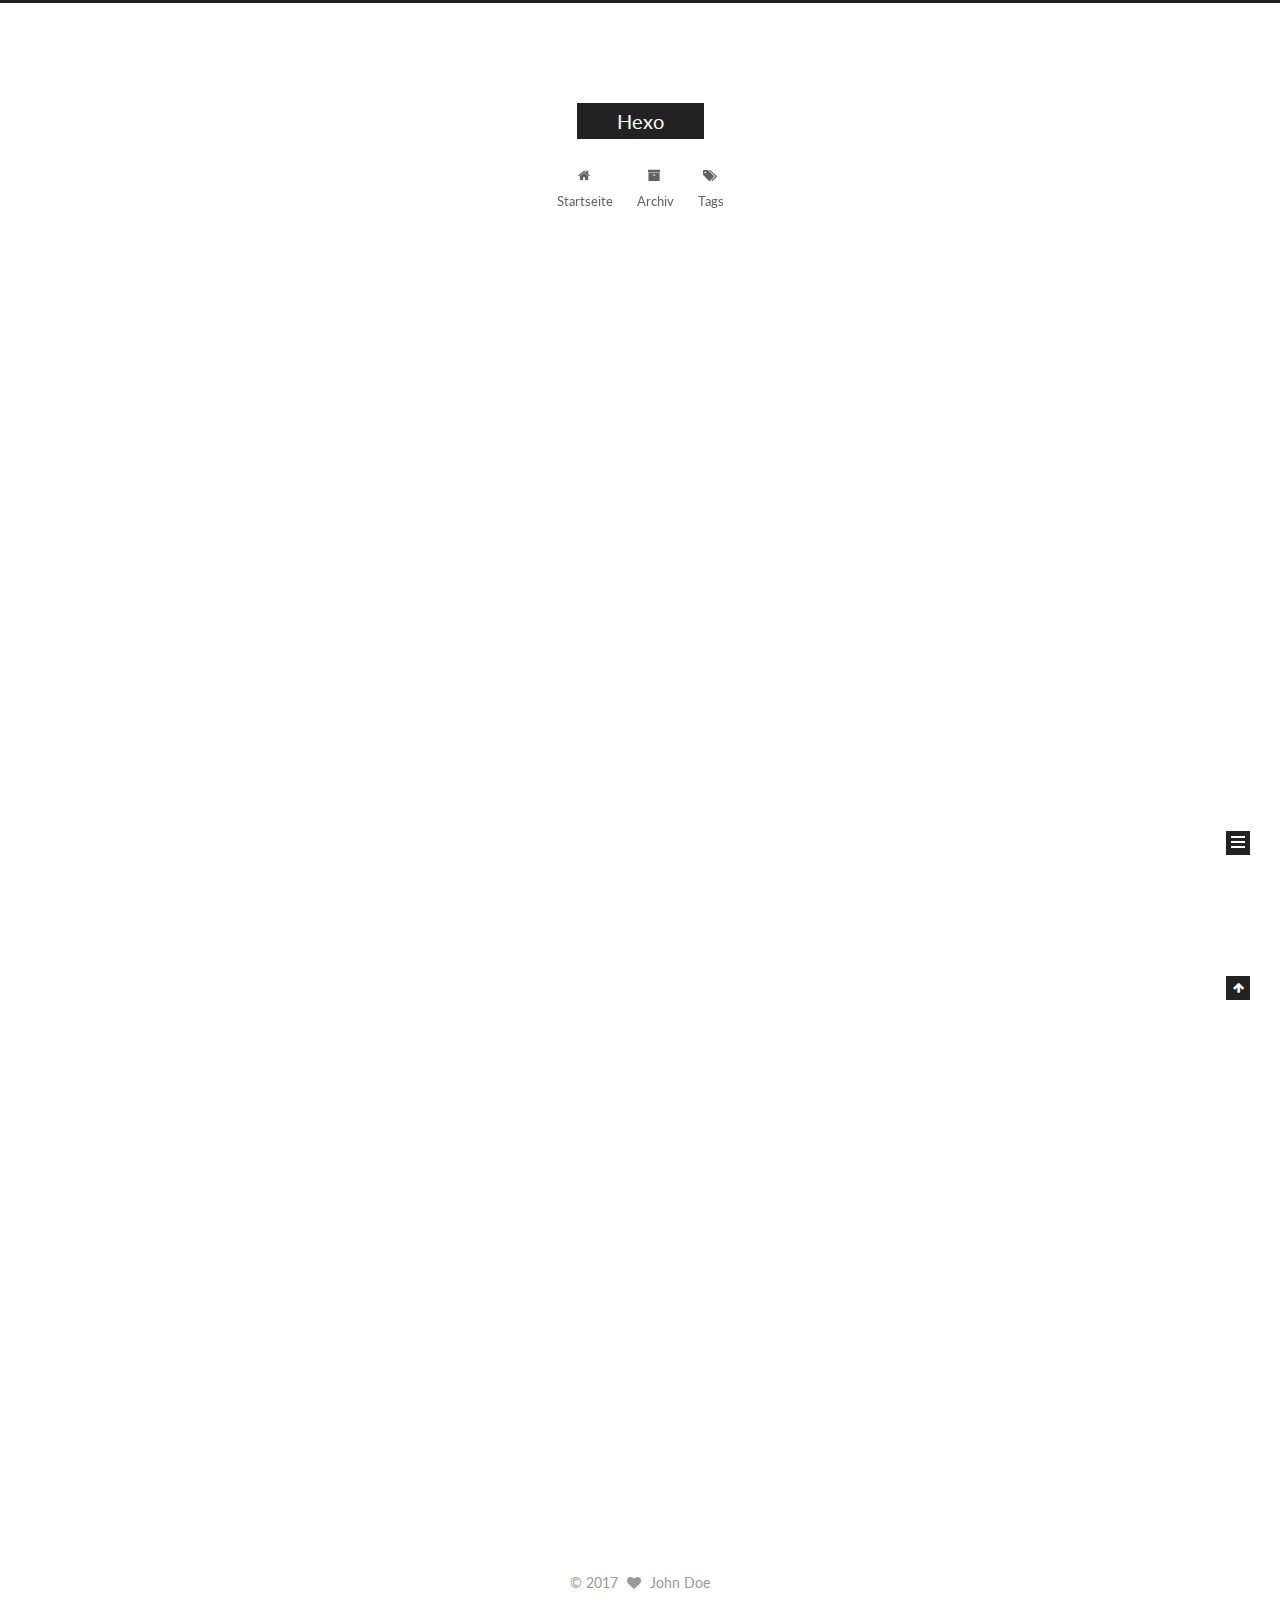
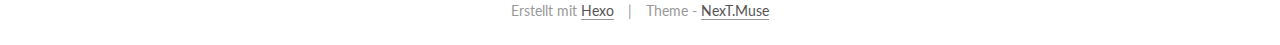
==== commit edd956f0: "Site updated: 2017-05-29 10:26:48" ====
--- a/index.html
+++ b/index.html
@@ -1,125 +1,436 @@
-<!DOCTYPE html>
-<html>
+<!doctype html>
+
+
+
+  
+
+
+<html class="theme-next muse use-motion" lang="">
 <head>
-  <meta charset="utf-8">
-  
-  <title>Hexo</title>
-  <meta name="viewport" content="width=device-width, initial-scale=1, maximum-scale=1">
-  <meta property="og:type" content="website">
+  <meta charset="UTF-8"/>
+<meta http-equiv="X-UA-Compatible" content="IE=edge" />
+<meta name="viewport" content="width=device-width, initial-scale=1, maximum-scale=1"/>
+
+
+
+
+
+
+<meta http-equiv="Cache-Control" content="no-transform" />
+<meta http-equiv="Cache-Control" content="no-siteapp" />
+
+
+
+
+
+
+
+
+
+
+
+
+
+
+
+  
+  
+  <link href="/lib/fancybox/source/jquery.fancybox.css?v=2.1.5" rel="stylesheet" type="text/css" />
+
+
+
+
+  
+  
+  
+  
+
+  
+    
+    
+  
+
+  
+
+  
+
+  
+
+  
+
+  
+    
+    
+    <link href="//fonts.googleapis.com/css?family=Lato:300,300italic,400,400italic,700,700italic&subset=latin,latin-ext" rel="stylesheet" type="text/css">
+  
+
+
+
+
+
+
+<link href="/lib/font-awesome/css/font-awesome.min.css?v=4.6.2" rel="stylesheet" type="text/css" />
+
+<link href="/css/main.css?v=5.1.1" rel="stylesheet" type="text/css" />
+
+
+  <meta name="keywords" content="Hexo, NexT" />
+
+
+
+
+
+
+
+
+  <link rel="shortcut icon" type="image/x-icon" href="/favicon.ico?v=5.1.1" />
+
+
+
+
+
+
+<meta property="og:type" content="website">
 <meta property="og:title" content="Hexo">
 <meta property="og:url" content="http://yoursite.com/index.html">
 <meta property="og:site_name" content="Hexo">
 <meta name="twitter:card" content="summary">
 <meta name="twitter:title" content="Hexo">
-  
-    <link rel="alternate" href="/atom.xml" title="Hexo" type="application/atom+xml">
-  
-  
-    <link rel="icon" href="/favicon.png">
-  
-  
-    <link href="//fonts.googleapis.com/css?family=Source+Code+Pro" rel="stylesheet" type="text/css">
-  
-  <link rel="stylesheet" href="/css/style.css">
-  
-
+
+
+
+<script type="text/javascript" id="hexo.configurations">
+  var NexT = window.NexT || {};
+  var CONFIG = {
+    root: '/',
+    scheme: 'Muse',
+    sidebar: {"position":"left","display":"post","offset":12,"offset_float":0,"b2t":false,"scrollpercent":false},
+    fancybox: true,
+    motion: true,
+    duoshuo: {
+      userId: '0',
+      author: 'Author'
+    },
+    algolia: {
+      applicationID: '',
+      apiKey: '',
+      indexName: '',
+      hits: {"per_page":10},
+      labels: {"input_placeholder":"Search for Posts","hits_empty":"We didn't find any results for the search: ${query}","hits_stats":"${hits} results found in ${time} ms"}
+    }
+  };
+</script>
+
+
+
+  <link rel="canonical" href="http://yoursite.com/"/>
+
+
+
+
+
+  <title>Hexo</title>
 </head>
 
-<body>
-  <div id="container">
-    <div id="wrap">
-      <header id="header">
-  <div id="banner"></div>
-  <div id="header-outer" class="outer">
-    <div id="header-title" class="inner">
-      <h1 id="logo-wrap">
-        <a href="/" id="logo">Hexo</a>
-      </h1>
-      
-    </div>
-    <div id="header-inner" class="inner">
-      <nav id="main-nav">
-        <a id="main-nav-toggle" class="nav-icon"></a>
-        
-          <a class="main-nav-link" href="/">Home</a>
-        
-          <a class="main-nav-link" href="/archives">Archives</a>
-        
-      </nav>
-      <nav id="sub-nav">
-        
-          <a id="nav-rss-link" class="nav-icon" href="/atom.xml" title="RSS Feed"></a>
-        
-        <a id="nav-search-btn" class="nav-icon" title="Search"></a>
-      </nav>
-      <div id="search-form-wrap">
-        <form action="//google.com/search" method="get" accept-charset="UTF-8" class="search-form"><input type="search" name="q" class="search-form-input" placeholder="Search"><button type="submit" class="search-form-submit">&#xF002;</button><input type="hidden" name="sitesearch" value="http://yoursite.com"></form>
-      </div>
-    </div>
+<body itemscope itemtype="http://schema.org/WebPage" lang="">
+
+  
+
+
+
+
+
+
+
+
+
+
+
+
+
+
+
+  
+  
+    
+  
+
+  <div class="container sidebar-position-left 
+   page-home 
+ ">
+    <div class="headband"></div>
+
+    <header id="header" class="header" itemscope itemtype="http://schema.org/WPHeader">
+      <div class="header-inner"><div class="site-brand-wrapper">
+  <div class="site-meta ">
+    
+
+    <div class="custom-logo-site-title">
+      <a href="/"  class="brand" rel="start">
+        <span class="logo-line-before"><i></i></span>
+        <span class="site-title">Hexo</span>
+        <span class="logo-line-after"><i></i></span>
+      </a>
+    </div>
+      
+        <p class="site-subtitle"></p>
+      
   </div>
-</header>
-      <div class="outer">
-        <section id="main">
-  
-    <article id="post-test-my-site" class="article article-type-post" itemscope itemprop="blogPost">
-  <div class="article-meta">
-    <a href="/2017/05/29/test-my-site/" class="article-date">
-  <time datetime="2017-05-28T16:02:57.000Z" itemprop="datePublished">2017-05-29</time>
-</a>
-    
+
+  <div class="site-nav-toggle">
+    <button>
+      <span class="btn-bar"></span>
+      <span class="btn-bar"></span>
+      <span class="btn-bar"></span>
+    </button>
   </div>
-  <div class="article-inner">
-    
-    
-      <header class="article-header">
-        
-  
-    <h1 itemprop="name">
-      <a class="article-title" href="/2017/05/29/test-my-site/">test_my_site</a>
-    </h1>
-  
-
+</div>
+
+<nav class="site-nav">
+  
+
+  
+    <ul id="menu" class="menu">
+      
+        
+        <li class="menu-item menu-item-home">
+          <a href="/" rel="section">
+            
+              <i class="menu-item-icon fa fa-fw fa-home"></i> <br />
+            
+            Startseite
+          </a>
+        </li>
+      
+        
+        <li class="menu-item menu-item-archives">
+          <a href="/archives" rel="section">
+            
+              <i class="menu-item-icon fa fa-fw fa-archive"></i> <br />
+            
+            Archiv
+          </a>
+        </li>
+      
+        
+        <li class="menu-item menu-item-tags">
+          <a href="/tags" rel="section">
+            
+              <i class="menu-item-icon fa fa-fw fa-tags"></i> <br />
+            
+            Tags
+          </a>
+        </li>
+      
+
+      
+    </ul>
+  
+
+  
+</nav>
+
+
+
+ </div>
+    </header>
+
+    <main id="main" class="main">
+      <div class="main-inner">
+        <div class="content-wrap">
+          <div id="content" class="content">
+            
+  <section id="posts" class="posts-expand">
+    
+      
+
+  
+
+  
+  
+  
+
+  <article class="post post-type-normal " itemscope itemtype="http://schema.org/Article">
+    <link itemprop="mainEntityOfPage" href="http://yoursite.com/2017/05/29/test-my-site/">
+
+    <span hidden itemprop="author" itemscope itemtype="http://schema.org/Person">
+      <meta itemprop="name" content="John Doe">
+      <meta itemprop="description" content="">
+      <meta itemprop="image" content="/images/avatar.gif">
+    </span>
+
+    <span hidden itemprop="publisher" itemscope itemtype="http://schema.org/Organization">
+      <meta itemprop="name" content="Hexo">
+    </span>
+
+    
+      <header class="post-header">
+
+        
+        
+          <h1 class="post-title" itemprop="name headline">
+                
+                <a class="post-title-link" href="/2017/05/29/test-my-site/" itemprop="url">test_my_site</a></h1>
+        
+
+        <div class="post-meta">
+          <span class="post-time">
+            
+              <span class="post-meta-item-icon">
+                <i class="fa fa-calendar-o"></i>
+              </span>
+              
+                <span class="post-meta-item-text">Veröffentlicht am</span>
+              
+              <time title="Post created" itemprop="dateCreated datePublished" datetime="2017-05-29T00:02:57+08:00">
+                2017-05-29
+              </time>
+            
+
+            
+
+            
+          </span>
+
+          
+
+          
+            
+          
+
+          
+          
+
+          
+
+          
+
+          
+
+        </div>
       </header>
     
-    <div class="article-entry" itemprop="articleBody">
-      
-        
-      
-    </div>
-    <footer class="article-footer">
-      <a data-url="http://yoursite.com/2017/05/29/test-my-site/" data-id="cj38xb7tq00012g8vuu2ezmhg" class="article-share-link">Share</a>
-      
+
+    <div class="post-body" itemprop="articleBody">
+
+      
+      
+
+      
+        
+          
+            
+          
+        
+      
+    </div>
+
+    <div>
+      
+    </div>
+
+    <div>
+      
+    </div>
+
+    <div>
+      
+    </div>
+
+    <footer class="post-footer">
+      
+
+      
+
+      
+
+      
+      
+        <div class="post-eof"></div>
       
     </footer>
-  </div>
-  
-</article>
-
-
-  
-    <article id="post-hello-world" class="article article-type-post" itemscope itemprop="blogPost">
-  <div class="article-meta">
-    <a href="/2017/05/28/hello-world/" class="article-date">
-  <time datetime="2017-05-28T15:54:39.240Z" itemprop="datePublished">2017-05-28</time>
-</a>
-    
-  </div>
-  <div class="article-inner">
-    
-    
-      <header class="article-header">
-        
-  
-    <h1 itemprop="name">
-      <a class="article-title" href="/2017/05/28/hello-world/">Hello World</a>
-    </h1>
-  
-
+  </article>
+
+
+    
+      
+
+  
+
+  
+  
+  
+
+  <article class="post post-type-normal " itemscope itemtype="http://schema.org/Article">
+    <link itemprop="mainEntityOfPage" href="http://yoursite.com/2017/05/28/hello-world/">
+
+    <span hidden itemprop="author" itemscope itemtype="http://schema.org/Person">
+      <meta itemprop="name" content="John Doe">
+      <meta itemprop="description" content="">
+      <meta itemprop="image" content="/images/avatar.gif">
+    </span>
+
+    <span hidden itemprop="publisher" itemscope itemtype="http://schema.org/Organization">
+      <meta itemprop="name" content="Hexo">
+    </span>
+
+    
+      <header class="post-header">
+
+        
+        
+          <h1 class="post-title" itemprop="name headline">
+                
+                <a class="post-title-link" href="/2017/05/28/hello-world/" itemprop="url">Hello World</a></h1>
+        
+
+        <div class="post-meta">
+          <span class="post-time">
+            
+              <span class="post-meta-item-icon">
+                <i class="fa fa-calendar-o"></i>
+              </span>
+              
+                <span class="post-meta-item-text">Veröffentlicht am</span>
+              
+              <time title="Post created" itemprop="dateCreated datePublished" datetime="2017-05-28T23:54:39+08:00">
+                2017-05-28
+              </time>
+            
+
+            
+
+            
+          </span>
+
+          
+
+          
+            
+          
+
+          
+          
+
+          
+
+          
+
+          
+
+        </div>
       </header>
     
-    <div class="article-entry" itemprop="articleBody">
-      
-        <p>Welcome to <a href="https://hexo.io/" target="_blank" rel="external">Hexo</a>! This is your very first post. Check <a href="https://hexo.io/docs/" target="_blank" rel="external">documentation</a> for more info. If you get any problems when using Hexo, you can find the answer in <a href="https://hexo.io/docs/troubleshooting.html" target="_blank" rel="external">troubleshooting</a> or you can ask me on <a href="https://github.com/hexojs/hexo/issues" target="_blank" rel="external">GitHub</a>.</p>
+
+    <div class="post-body" itemprop="articleBody">
+
+      
+      
+
+      
+        
+          
+            <p>Welcome to <a href="https://hexo.io/" target="_blank" rel="external">Hexo</a>! This is your very first post. Check <a href="https://hexo.io/docs/" target="_blank" rel="external">documentation</a> for more info. If you get any problems when using Hexo, you can find the answer in <a href="https://hexo.io/docs/troubleshooting.html" target="_blank" rel="external">troubleshooting</a> or you can ask me on <a href="https://github.com/hexojs/hexo/issues" target="_blank" rel="external">GitHub</a>.</p>
 <h2 id="Quick-Start"><a href="#Quick-Start" class="headerlink" title="Quick Start"></a>Quick Start</h2><h3 id="Create-a-new-post"><a href="#Create-a-new-post" class="headerlink" title="Create a new post"></a>Create a new post</h3><figure class="highlight bash"><table><tr><td class="gutter"><pre><div class="line">1</div></pre></td><td class="code"><pre><div class="line">$ hexo new <span class="string">"My New Post"</span></div></pre></td></tr></table></figure>
 <p>More info: <a href="https://hexo.io/docs/writing.html" target="_blank" rel="external">Writing</a></p>
 <h3 id="Run-server"><a href="#Run-server" class="headerlink" title="Run server"></a>Run server</h3><figure class="highlight bash"><table><tr><td class="gutter"><pre><div class="line">1</div></pre></td><td class="code"><pre><div class="line">$ hexo server</div></pre></td></tr></table></figure>
@@ -129,92 +440,282 @@
 <h3 id="Deploy-to-remote-sites"><a href="#Deploy-to-remote-sites" class="headerlink" title="Deploy to remote sites"></a>Deploy to remote sites</h3><figure class="highlight bash"><table><tr><td class="gutter"><pre><div class="line">1</div></pre></td><td class="code"><pre><div class="line">$ hexo deploy</div></pre></td></tr></table></figure>
 <p>More info: <a href="https://hexo.io/docs/deployment.html" target="_blank" rel="external">Deployment</a></p>
 
-      
-    </div>
-    <footer class="article-footer">
-      <a data-url="http://yoursite.com/2017/05/28/hello-world/" data-id="cj38xb7th00002g8v5y3gfldy" class="article-share-link">Share</a>
-      
+          
+        
+      
+    </div>
+
+    <div>
+      
+    </div>
+
+    <div>
+      
+    </div>
+
+    <div>
+      
+    </div>
+
+    <footer class="post-footer">
+      
+
+      
+
+      
+
+      
+      
+        <div class="post-eof"></div>
       
     </footer>
+  </article>
+
+
+    
+  </section>
+
+  
+
+
+          </div>
+          
+
+
+          
+
+        </div>
+        
+          
+  
+  <div class="sidebar-toggle">
+    <div class="sidebar-toggle-line-wrap">
+      <span class="sidebar-toggle-line sidebar-toggle-line-first"></span>
+      <span class="sidebar-toggle-line sidebar-toggle-line-middle"></span>
+      <span class="sidebar-toggle-line sidebar-toggle-line-last"></span>
+    </div>
   </div>
-  
-</article>
-
-
-  
-
-</section>
-        
-          <aside id="sidebar">
-  
-    
-
-  
-    
-
-  
-    
-  
-    
-  <div class="widget-wrap">
-    <h3 class="widget-title">Archives</h3>
-    <div class="widget">
-      <ul class="archive-list"><li class="archive-list-item"><a class="archive-list-link" href="/archives/2017/05/">May 2017</a></li></ul>
-    </div>
+
+  <aside id="sidebar" class="sidebar">
+    <div class="sidebar-inner">
+
+      
+
+      
+
+      <section class="site-overview sidebar-panel sidebar-panel-active">
+        <div class="site-author motion-element" itemprop="author" itemscope itemtype="http://schema.org/Person">
+          <img class="site-author-image" itemprop="image"
+               src="/images/avatar.gif"
+               alt="John Doe" />
+          <p class="site-author-name" itemprop="name">John Doe</p>
+           
+              <p class="site-description motion-element" itemprop="description"></p>
+          
+        </div>
+        <nav class="site-state motion-element">
+
+          
+            <div class="site-state-item site-state-posts">
+              <a href="/archives">
+                <span class="site-state-item-count">2</span>
+                <span class="site-state-item-name">Artikel</span>
+              </a>
+            </div>
+          
+
+          
+
+          
+
+        </nav>
+
+        
+
+        <div class="links-of-author motion-element">
+          
+        </div>
+
+        
+        
+
+        
+        
+
+        
+
+
+      </section>
+
+      
+
+      
+
+    </div>
+  </aside>
+
+
+        
+      </div>
+    </main>
+
+    <footer id="footer" class="footer">
+      <div class="footer-inner">
+        <div class="copyright" >
+  
+  &copy; 
+  <span itemprop="copyrightYear">2017</span>
+  <span class="with-love">
+    <i class="fa fa-heart"></i>
+  </span>
+  <span class="author" itemprop="copyrightHolder">John Doe</span>
+</div>
+
+
+<div class="powered-by">
+  Erstellt mit  <a class="theme-link" href="https://hexo.io">Hexo</a>
+</div>
+
+<div class="theme-info">
+  Theme -
+  <a class="theme-link" href="https://github.com/iissnan/hexo-theme-next">
+    NexT.Muse
+  </a>
+</div>
+
+
+        
+
+        
+      </div>
+    </footer>
+
+    
+      <div class="back-to-top">
+        <i class="fa fa-arrow-up"></i>
+        
+      </div>
+    
+
   </div>
 
-
-  
-    
-  <div class="widget-wrap">
-    <h3 class="widget-title">Recent Posts</h3>
-    <div class="widget">
-      <ul>
-        
-          <li>
-            <a href="/2017/05/29/test-my-site/">test_my_site</a>
-          </li>
-        
-          <li>
-            <a href="/2017/05/28/hello-world/">Hello World</a>
-          </li>
-        
-      </ul>
-    </div>
-  </div>
-
-  
-</aside>
-        
-      </div>
-      <footer id="footer">
-  
-  <div class="outer">
-    <div id="footer-info" class="inner">
-      &copy; 2017 John Doe<br>
-      Powered by <a href="http://hexo.io/" target="_blank">Hexo</a>
-    </div>
-  </div>
-</footer>
-    </div>
-    <nav id="mobile-nav">
-  
-    <a href="/" class="mobile-nav-link">Home</a>
-  
-    <a href="/archives" class="mobile-nav-link">Archives</a>
-  
-</nav>
-    
-
-<script src="//ajax.googleapis.com/ajax/libs/jquery/2.0.3/jquery.min.js"></script>
-
-
-  <link rel="stylesheet" href="/fancybox/jquery.fancybox.css">
-  <script src="/fancybox/jquery.fancybox.pack.js"></script>
-
-
-<script src="/js/script.js"></script>
-
-  </div>
+  
+
+<script type="text/javascript">
+  if (Object.prototype.toString.call(window.Promise) !== '[object Function]') {
+    window.Promise = null;
+  }
+</script>
+
+
+
+
+
+
+
+
+
+  
+
+
+
+
+
+
+
+
+
+
+
+
+  
+  <script type="text/javascript" src="/lib/jquery/index.js?v=2.1.3"></script>
+
+  
+  <script type="text/javascript" src="/lib/fastclick/lib/fastclick.min.js?v=1.0.6"></script>
+
+  
+  <script type="text/javascript" src="/lib/jquery_lazyload/jquery.lazyload.js?v=1.9.7"></script>
+
+  
+  <script type="text/javascript" src="/lib/velocity/velocity.min.js?v=1.2.1"></script>
+
+  
+  <script type="text/javascript" src="/lib/velocity/velocity.ui.min.js?v=1.2.1"></script>
+
+  
+  <script type="text/javascript" src="/lib/fancybox/source/jquery.fancybox.pack.js?v=2.1.5"></script>
+
+
+  
+
+
+  <script type="text/javascript" src="/js/src/utils.js?v=5.1.1"></script>
+
+  <script type="text/javascript" src="/js/src/motion.js?v=5.1.1"></script>
+
+
+
+  
+  
+
+  
+
+  
+
+
+  <script type="text/javascript" src="/js/src/bootstrap.js?v=5.1.1"></script>
+
+
+
+  
+
+
+  
+
+
+
+
+	
+
+
+
+
+
+  
+
+
+
+
+
+  
+
+
+
+
+
+  
+
+
+
+
+
+
+  
+
+
+
+
+
+  
+
+  
+
+  
+
+  
+
+  
+
 </body>
-</html>+</html>
--- a/css/main.css
+++ b/css/main.css
@@ -0,0 +1,2547 @@
+/* normalize.css v3.0.2 | MIT License | git.io/normalize */
+html {
+  font-family: sans-serif; /* 1 */
+  -ms-text-size-adjust: 100%; /* 2 */
+  -webkit-text-size-adjust: 100%; /* 2 */
+}
+body {
+  margin: 0;
+}
+article,
+aside,
+details,
+figcaption,
+figure,
+footer,
+header,
+hgroup,
+main,
+menu,
+nav,
+section,
+summary {
+  display: block;
+}
+audio,
+canvas,
+progress,
+video {
+  display: inline-block; /* 1 */
+  vertical-align: baseline; /* 2 */
+}
+audio:not([controls]) {
+  display: none;
+  height: 0;
+}
+[hidden],
+template {
+  display: none;
+}
+a {
+  background-color: transparent;
+}
+a:active,
+a:hover {
+  outline: 0;
+}
+abbr[title] {
+  border-bottom: 1px dotted;
+}
+b,
+strong {
+  font-weight: bold;
+}
+dfn {
+  font-style: italic;
+}
+h1 {
+  font-size: 2em;
+  margin: 0.67em 0;
+}
+mark {
+  background: #ff0;
+  color: #000;
+}
+small {
+  font-size: 80%;
+}
+sub,
+sup {
+  font-size: 75%;
+  line-height: 0;
+  position: relative;
+  vertical-align: baseline;
+}
+sup {
+  top: -0.5em;
+}
+sub {
+  bottom: -0.25em;
+}
+img {
+  border: 0;
+}
+svg:not(:root) {
+  overflow: hidden;
+}
+figure {
+  margin: 1em 40px;
+}
+hr {
+  -moz-box-sizing: content-box;
+  box-sizing: content-box;
+  height: 0;
+}
+pre {
+  overflow: auto;
+}
+code,
+kbd,
+pre,
+samp {
+  font-family: monospace, monospace;
+  font-size: 1em;
+}
+button,
+input,
+optgroup,
+select,
+textarea {
+  color: inherit; /* 1 */
+  font: inherit; /* 2 */
+  margin: 0; /* 3 */
+}
+button {
+  overflow: visible;
+}
+button,
+select {
+  text-transform: none;
+}
+button,
+html input[type="button"],
+input[type="reset"],
+input[type="submit"] {
+  -webkit-appearance: button; /* 2 */
+  cursor: pointer; /* 3 */
+}
+button[disabled],
+html input[disabled] {
+  cursor: default;
+}
+button::-moz-focus-inner,
+input::-moz-focus-inner {
+  border: 0;
+  padding: 0;
+}
+input {
+  line-height: normal;
+}
+input[type="checkbox"],
+input[type="radio"] {
+  box-sizing: border-box; /* 1 */
+  padding: 0; /* 2 */
+}
+input[type="number"]::-webkit-inner-spin-button,
+input[type="number"]::-webkit-outer-spin-button {
+  height: auto;
+}
+input[type="search"] {
+  -webkit-appearance: textfield; /* 1 */
+  -moz-box-sizing: content-box;
+  -webkit-box-sizing: content-box; /* 2 */
+  box-sizing: content-box;
+}
+input[type="search"]::-webkit-search-cancel-button,
+input[type="search"]::-webkit-search-decoration {
+  -webkit-appearance: none;
+}
+fieldset {
+  border: 1px solid #c0c0c0;
+  margin: 0 2px;
+  padding: 0.35em 0.625em 0.75em;
+}
+legend {
+  border: 0; /* 1 */
+  padding: 0; /* 2 */
+}
+textarea {
+  overflow: auto;
+}
+optgroup {
+  font-weight: bold;
+}
+table {
+  border-collapse: collapse;
+  border-spacing: 0;
+}
+td,
+th {
+  padding: 0;
+}
+::selection {
+  background: #262a30;
+  color: #fff;
+}
+body {
+  position: relative;
+  font-family: 'Lato', "PingFang SC", "Microsoft YaHei", sans-serif;
+  font-size: 14px;
+  line-height: 2;
+  color: #555;
+  background: #fff;
+}
+@media (max-width: 767px) {
+  body {
+    padding-right: 0 !important;
+  }
+}
+@media (min-width: 768px) and (max-width: 991px) {
+  body {
+    padding-right: 0 !important;
+  }
+}
+@media (min-width: 1600px) {
+  body {
+    font-size: 16px;
+  }
+}
+h1,
+h2,
+h3,
+h4,
+h5,
+h6 {
+  margin: 0;
+  padding: 0;
+  font-weight: bold;
+  line-height: 1.5;
+  font-family: 'Lato', "PingFang SC", "Microsoft YaHei", sans-serif;
+}
+h2,
+h3,
+h4,
+h5,
+h6 {
+  margin: 20px 0 15px;
+}
+h1 {
+  font-size: 22px;
+}
+@media (max-width: 767px) {
+  h1 {
+    font-size: 18px;
+  }
+}
+h2 {
+  font-size: 20px;
+}
+@media (max-width: 767px) {
+  h2 {
+    font-size: 16px;
+  }
+}
+h3 {
+  font-size: 18px;
+}
+@media (max-width: 767px) {
+  h3 {
+    font-size: 14px;
+  }
+}
+h4 {
+  font-size: 16px;
+}
+@media (max-width: 767px) {
+  h4 {
+    font-size: 12px;
+  }
+}
+h5 {
+  font-size: 14px;
+}
+@media (max-width: 767px) {
+  h5 {
+    font-size: 10px;
+  }
+}
+h6 {
+  font-size: 12px;
+}
+@media (max-width: 767px) {
+  h6 {
+    font-size: 8px;
+  }
+}
+p {
+  margin: 0 0 25px 0;
+}
+a {
+  color: #555;
+  text-decoration: none;
+  border-bottom: 1px solid #999;
+  word-wrap: break-word;
+}
+a:hover {
+  color: #222;
+  border-bottom-color: #222;
+}
+blockquote {
+  margin: 0;
+  padding: 0;
+}
+img {
+  display: block;
+  margin: auto;
+  max-width: 100%;
+  height: auto;
+}
+hr {
+  margin: 40px 0;
+  height: 3px;
+  border: none;
+  background-color: #ddd;
+  background-image: repeating-linear-gradient(-45deg, #fff, #fff 4px, transparent 4px, transparent 8px);
+}
+blockquote {
+  padding: 0 15px;
+  color: #666;
+  border-left: 4px solid #ddd;
+}
+blockquote cite::before {
+  content: "-";
+  padding: 0 5px;
+}
+dt {
+  font-weight: 700;
+}
+dd {
+  margin: 0;
+  padding: 0;
+}
+.text-left {
+  text-align: left;
+}
+.text-center {
+  text-align: center;
+}
+.text-right {
+  text-align: right;
+}
+.text-justify {
+  text-align: justify;
+}
+.text-nowrap {
+  white-space: nowrap;
+}
+.text-lowercase {
+  text-transform: lowercase;
+}
+.text-uppercase {
+  text-transform: uppercase;
+}
+.text-capitalize {
+  text-transform: capitalize;
+}
+.center-block {
+  display: block;
+  margin-left: auto;
+  margin-right: auto;
+}
+.clearfix:before,
+.clearfix:after {
+  content: " ";
+  display: table;
+}
+.clearfix:after {
+  clear: both;
+}
+.pullquote {
+  width: 45%;
+}
+.pullquote.left {
+  float: left;
+  margin-left: 5px;
+  margin-right: 10px;
+}
+.pullquote.right {
+  float: right;
+  margin-left: 10px;
+  margin-right: 5px;
+}
+.affix.affix.affix {
+  position: fixed;
+}
+.translation {
+  margin-top: -20px;
+  font-size: 14px;
+  color: #999;
+}
+.scrollbar-measure {
+  width: 100px;
+  height: 100px;
+  overflow: scroll;
+  position: absolute;
+  top: -9999px;
+}
+.use-motion .motion-element {
+  opacity: 0;
+}
+table {
+  margin: 20px 0;
+  width: 100%;
+  border-collapse: collapse;
+  border-spacing: 0;
+  border: 1px solid #ddd;
+  font-size: 14px;
+  table-layout: fixed;
+  word-wrap: break-all;
+}
+table>tbody>tr:nth-of-type(odd) {
+  background-color: #f9f9f9;
+}
+table>tbody>tr:hover {
+  background-color: #f5f5f5;
+}
+caption,
+th,
+td {
+  padding: 8px;
+  text-align: left;
+  vertical-align: middle;
+  font-weight: normal;
+}
+th,
+td {
+  border-bottom: 3px solid #ddd;
+  border-right: 1px solid #eee;
+}
+th {
+  padding-bottom: 10px;
+  font-weight: 700;
+}
+td {
+  border-bottom-width: 1px;
+}
+html,
+body {
+  height: 100%;
+}
+.container {
+  position: relative;
+  min-height: 100%;
+}
+.header-inner {
+  margin: 0 auto;
+  padding: 100px 0 70px;
+  width: 700px;
+}
+@media (min-width: 1600px) {
+  .container .header-inner {
+    width: 900px;
+  }
+}
+.main {
+  padding-bottom: 150px;
+}
+.main-inner {
+  margin: 0 auto;
+  width: 700px;
+}
+@media (min-width: 1600px) {
+  .container .main-inner {
+    width: 900px;
+  }
+}
+.footer {
+  position: absolute;
+  left: 0;
+  bottom: 0;
+  width: 100%;
+  min-height: 50px;
+}
+.footer-inner {
+  box-sizing: border-box;
+  margin: 20px auto;
+  width: 700px;
+}
+@media (min-width: 1600px) {
+  .container .footer-inner {
+    width: 900px;
+  }
+}
+pre,
+.highlight {
+  overflow: auto;
+  margin: 20px 0;
+  padding: 0;
+  font-size: 13px;
+  color: #4d4d4c;
+  background: #f7f7f7;
+  line-height: 1.6;
+}
+pre,
+code {
+  font-family: consolas, Menlo, "PingFang SC", "Microsoft YaHei", monospace;
+}
+code {
+  padding: 2px 4px;
+  word-wrap: break-word;
+  color: #555;
+  background: #eee;
+  border-radius: 3px;
+  font-size: 13px;
+}
+pre code {
+  padding: 0;
+  color: #4d4d4c;
+  background: none;
+  text-shadow: none;
+}
+.highlight {
+  border-radius: 1px;
+}
+.highlight pre {
+  border: none;
+  margin: 0;
+  padding: 10px 0;
+}
+.highlight table {
+  margin: 0;
+  width: auto;
+  border: none;
+}
+.highlight td {
+  border: none;
+  padding: 0;
+}
+.highlight figcaption {
+  font-size: 1em;
+  color: #4d4d4c;
+  line-height: 1em;
+  margin-bottom: 1em;
+}
+.highlight figcaption:before,
+.highlight figcaption:after {
+  content: " ";
+  display: table;
+}
+.highlight figcaption:after {
+  clear: both;
+}
+.highlight figcaption a {
+  float: right;
+  color: #4d4d4c;
+}
+.highlight figcaption a:hover {
+  border-bottom-color: #4d4d4c;
+}
+.highlight .gutter pre {
+  padding-left: 10px;
+  padding-right: 10px;
+  color: #869194;
+  text-align: right;
+  background-color: #eff2f3;
+}
+.highlight .code pre {
+  width: 100%;
+  padding-left: 10px;
+  padding-right: 10px;
+  background-color: #f7f7f7;
+}
+.highlight .line {
+  height: 20px;
+}
+.gutter {
+  -webkit-user-select: none;
+  -moz-user-select: none;
+  -ms-user-select: none;
+  user-select: none;
+}
+.gist table {
+  width: auto;
+}
+.gist table td {
+  border: none;
+}
+pre .deletion {
+  background: #fdd;
+}
+pre .addition {
+  background: #dfd;
+}
+pre .meta {
+  color: #8959a8;
+}
+pre .comment {
+  color: #8e908c;
+}
+pre .variable,
+pre .attribute,
+pre .tag,
+pre .regexp,
+pre .ruby .constant,
+pre .xml .tag .title,
+pre .xml .pi,
+pre .xml .doctype,
+pre .html .doctype,
+pre .css .id,
+pre .css .class,
+pre .css .pseudo {
+  color: #c82829;
+}
+pre .number,
+pre .preprocessor,
+pre .built_in,
+pre .literal,
+pre .params,
+pre .constant,
+pre .command {
+  color: #f5871f;
+}
+pre .ruby .class .title,
+pre .css .rules .attribute,
+pre .string,
+pre .value,
+pre .inheritance,
+pre .header,
+pre .ruby .symbol,
+pre .xml .cdata,
+pre .special,
+pre .number,
+pre .formula {
+  color: #718c00;
+}
+pre .title,
+pre .css .hexcolor {
+  color: #3e999f;
+}
+pre .function,
+pre .python .decorator,
+pre .python .title,
+pre .ruby .function .title,
+pre .ruby .title .keyword,
+pre .perl .sub,
+pre .javascript .title,
+pre .coffeescript .title {
+  color: #4271ae;
+}
+pre .keyword,
+pre .javascript .function {
+  color: #8959a8;
+}
+.full-image.full-image.full-image {
+  border: none;
+  max-width: 100%;
+  width: auto;
+  margin: 20px auto;
+}
+@media (min-width: 992px) {
+  .full-image.full-image.full-image {
+    max-width: none;
+    width: 110%;
+    margin: 25px -5%;
+  }
+}
+.blockquote-center,
+.page-home .post-type-quote blockquote,
+.page-post-detail .post-type-quote blockquote {
+  position: relative;
+  margin: 40px 0;
+  padding: 0;
+  border-left: none;
+  text-align: center;
+}
+.blockquote-center::before,
+.page-home .post-type-quote blockquote::before,
+.page-post-detail .post-type-quote blockquote::before,
+.blockquote-center::after,
+.page-home .post-type-quote blockquote::after,
+.page-post-detail .post-type-quote blockquote::after {
+  position: absolute;
+  content: ' ';
+  display: block;
+  width: 100%;
+  height: 24px;
+  opacity: 0.2;
+  background-repeat: no-repeat;
+  background-position: 0 -6px;
+  background-size: 22px 22px;
+}
+.blockquote-center::before,
+.page-home .post-type-quote blockquote::before,
+.page-post-detail .post-type-quote blockquote::before {
+  top: -20px;
+  background-image: url("../images/quote-l.svg");
+  border-top: 1px solid #ccc;
+}
+.blockquote-center::after,
+.page-home .post-type-quote blockquote::after,
+.page-post-detail .post-type-quote blockquote::after {
+  bottom: -20px;
+  background-image: url("../images/quote-r.svg");
+  border-bottom: 1px solid #ccc;
+  background-position: 100% 8px;
+}
+.blockquote-center p,
+.page-home .post-type-quote blockquote p,
+.page-post-detail .post-type-quote blockquote p,
+.blockquote-center div,
+.page-home .post-type-quote blockquote div,
+.page-post-detail .post-type-quote blockquote div {
+  text-align: center;
+}
+.post .post-body .group-picture img {
+  box-sizing: border-box;
+  padding: 0 3px;
+  border: none;
+}
+.post .group-picture-row {
+  overflow: hidden;
+  margin-top: 6px;
+}
+.post .group-picture-row:first-child {
+  margin-top: 0;
+}
+.post .group-picture-column {
+  float: left;
+}
+.page-post-detail .post-body .group-picture-column {
+  float: none;
+  margin-top: 10px;
+  width: auto !important;
+}
+.page-post-detail .post-body .group-picture-column img {
+  margin: 0 auto;
+}
+.page-archive .group-picture-container {
+  overflow: hidden;
+}
+.page-archive .group-picture-row {
+  float: left;
+}
+.page-archive .group-picture-row:first-child {
+  margin-top: 6px;
+}
+.page-archive .group-picture-column {
+  max-width: 150px;
+  max-height: 150px;
+}
+.note {
+  padding: 20px;
+  margin: 20px 0;
+  border: 1px solid #eee;
+  border-left-width: 5px;
+  border-radius: 3px;
+}
+.note h2,
+.note h3,
+.note h4,
+.note h5,
+.note h6 {
+  margin-top: 0;
+  margin-bottom: 5px;
+}
+.note p:last-child {
+  margin-bottom: 0;
+}
+.note code {
+  border-radius: 3px;
+}
+.note+.note {
+  margin-top: -5px;
+}
+.default {
+  border-left-color: #777;
+}
+.default h2,
+.default h3,
+.default h4,
+.default h5,
+.default h6 {
+  color: #777;
+}
+.primary {
+  border-left-color: #428bca;
+}
+.primary h2,
+.primary h3,
+.primary h4,
+.primary h5,
+.primary h6 {
+  color: #428bca;
+}
+.success {
+  border-left-color: #5cb85c;
+}
+.success h2,
+.success h3,
+.success h4,
+.success h5,
+.success h6 {
+  color: #5cb85c;
+}
+.danger {
+  border-left-color: #d9534f;
+}
+.danger h2,
+.danger h3,
+.danger h4,
+.danger h5,
+.danger h6 {
+  color: #d9534f;
+}
+.warning {
+  border-left-color: #f0ad4e;
+}
+.warning h2,
+.warning h3,
+.warning h4,
+.warning h5,
+.warning h6 {
+  color: #f0ad4e;
+}
+.info {
+  border-left-color: #5bc0de;
+}
+.info h2,
+.info h3,
+.info h4,
+.info h5,
+.info h6 {
+  color: #5bc0de;
+}
+.btn {
+  display: inline-block;
+  padding: 0 20px;
+  font-size: 14px;
+  color: #fff;
+  background: #222;
+  border: 2px solid #222;
+  text-decoration: none;
+  border-radius: 0;
+  transition-property: background-color;
+  transition-duration: 0.2s;
+  transition-timing-function: ease-in-out;
+  transition-delay: 0s;
+}
+.btn:hover,
+.post-button .btn:hover {
+  border-color: #222;
+  color: #222;
+  background: #fff;
+}
+.btn-bar {
+  display: block;
+  width: 22px;
+  height: 2px;
+  background: #555;
+  border-radius: 1px;
+}
+.btn-bar+.btn-bar {
+  margin-top: 4px;
+}
+.pagination {
+  margin: 120px 0 40px;
+  text-align: center;
+  border-top: 1px solid #eee;
+}
+.page-number-basic,
+.pagination .prev,
+.pagination .next,
+.pagination .page-number,
+.pagination .space {
+  display: inline-block;
+  position: relative;
+  top: -1px;
+  margin: 0 10px;
+  padding: 0 10px;
+  line-height: 30px;
+}
+@media (max-width: 767px) {
+  .page-number-basic,
+  .pagination .prev,
+  .pagination .next,
+  .pagination .page-number,
+  .pagination .space {
+    margin: 0 5px;
+  }
+}
+.pagination .prev,
+.pagination .next,
+.pagination .page-number {
+  border-bottom: 0;
+  border-top: 1px solid #eee;
+  transition-property: border-color;
+  transition-duration: 0.2s;
+  transition-timing-function: ease-in-out;
+  transition-delay: 0s;
+}
+.pagination .prev:hover,
+.pagination .next:hover,
+.pagination .page-number:hover {
+  border-top-color: #222;
+}
+.pagination .space {
+  padding: 0;
+  margin: 0;
+}
+.pagination .prev {
+  margin-left: 0;
+}
+.pagination .next {
+  margin-right: 0;
+}
+.pagination .page-number.current {
+  color: #fff;
+  background: #ccc;
+  border-top-color: #ccc;
+}
+@media (max-width: 767px) {
+  .pagination {
+    border-top: none;
+  }
+  .pagination .prev,
+  .pagination .next,
+  .pagination .page-number {
+    margin-bottom: 10px;
+    border-top: 0;
+    border-bottom: 1px solid #eee;
+  }
+  .pagination .prev:hover,
+  .pagination .next:hover,
+  .pagination .page-number:hover {
+    border-bottom-color: #222;
+  }
+}
+.comments {
+  margin: 60px 20px 0;
+}
+.tag-cloud {
+  text-align: center;
+}
+.tag-cloud a {
+  display: inline-block;
+  margin: 10px;
+}
+.back-to-top {
+  box-sizing: border-box;
+  position: fixed;
+  bottom: -100px;
+  right: 30px;
+  z-index: 1050;
+  padding: 0 6px;
+  width: 24px;
+  background: #222;
+  font-size: 12px;
+  opacity: 1;
+  color: #fff;
+  cursor: pointer;
+  text-align: center;
+  -webkit-transform: translateZ(0);
+  transition-property: bottom;
+  transition-duration: 0.2s;
+  transition-timing-function: ease-in-out;
+  transition-delay: 0s;
+}
+@media (max-width: 767px) {
+  .back-to-top {
+    display: none;
+  }
+}
+@media (min-width: 768px) and (max-width: 991px) {
+  .back-to-top {
+    display: none;
+  }
+}
+.back-to-top.back-to-top-on {
+  bottom: 19px;
+}
+.header {
+  background: transparent;
+}
+.header-inner {
+  position: relative;
+}
+.headband {
+  height: 3px;
+  background: #222;
+}
+.site-meta {
+  margin: 0;
+  text-align: center;
+}
+@media (max-width: 767px) {
+  .site-meta {
+    text-align: center;
+  }
+}
+.brand {
+  position: relative;
+  display: inline-block;
+  padding: 0 40px;
+  color: #fff;
+  background: #222;
+  border-bottom: none;
+}
+.brand:hover {
+  color: #fff;
+}
+.logo {
+  display: inline-block;
+  margin-right: 5px;
+  line-height: 36px;
+  vertical-align: top;
+}
+.site-title {
+  display: inline-block;
+  vertical-align: top;
+  line-height: 36px;
+  font-size: 20px;
+  font-weight: normal;
+  font-family: 'Lato', "PingFang SC", "Microsoft YaHei", sans-serif;
+}
+.site-subtitle {
+  margin-top: 10px;
+  font-size: 13px;
+  color: #999;
+}
+.use-motion .brand {
+  opacity: 0;
+}
+.use-motion .logo,
+.use-motion .site-title,
+.use-motion .site-subtitle {
+  opacity: 0;
+  position: relative;
+  top: -10px;
+}
+.site-nav-toggle {
+  display: none;
+  position: absolute;
+  top: 10px;
+  left: 10px;
+}
+@media (max-width: 767px) {
+  .site-nav-toggle {
+    display: block;
+  }
+}
+.site-nav-toggle button {
+  margin-top: 2px;
+  padding: 9px 10px;
+  background: transparent;
+  border: none;
+}
+@media (max-width: 767px) {
+  .site-nav {
+    display: none;
+    margin: 0 -10px;
+    padding: 0 10px;
+    clear: both;
+    border-top: 1px solid #ddd;
+  }
+}
+@media (min-width: 768px) and (max-width: 991px) {
+  .site-nav {
+    display: block !important;
+  }
+}
+@media (min-width: 992px) {
+  .site-nav {
+    display: block !important;
+  }
+}
+.menu {
+  margin-top: 20px;
+  padding-left: 0;
+  text-align: center;
+}
+.menu .menu-item {
+  display: inline-block;
+  margin: 0 10px;
+  list-style: none;
+}
+@media screen and (max-width: 767px) {
+  .menu .menu-item {
+    margin-top: 10px;
+  }
+}
+.menu .menu-item a {
+  display: block;
+  font-size: 13px;
+  line-height: inherit;
+  border-bottom: 1px solid transparent;
+  transition-property: border-color;
+  transition-duration: 0.2s;
+  transition-timing-function: ease-in-out;
+  transition-delay: 0s;
+}
+.menu .menu-item a:hover {
+  border-bottom-color: #222;
+}
+.menu .menu-item .fa {
+  margin-right: 5px;
+}
+.use-motion .menu-item {
+  opacity: 0;
+}
+.post-body {
+  font-family: 'Lato', "PingFang SC", "Microsoft YaHei", sans-serif;
+}
+@media (max-width: 767px) {
+  .post-body {
+    word-break: break-word;
+  }
+}
+.post-body .fancybox img {
+  display: block !important;
+  margin: 0 auto;
+  cursor: pointer;
+  cursor: zoom-in;
+  cursor: -webkit-zoom-in;
+}
+.post-body .image-caption,
+.post-body .figure .caption {
+  margin: 10px auto 15px;
+  text-align: center;
+  font-size: 14px;
+  color: #999;
+  font-weight: bold;
+  line-height: 1;
+}
+.post-sticky-flag {
+  display: inline-block;
+  font-size: 16px;
+  -ms-transform: rotate(30deg);
+  -webkit-transform: rotate(30deg);
+  -moz-transform: rotate(30deg);
+  -ms-transform: rotate(30deg);
+  -o-transform: rotate(30deg);
+  transform: rotate(30deg);
+}
+.posts-expand {
+  padding-top: 40px;
+}
+@media (max-width: 767px) {
+  .posts-expand {
+    margin: 0 20px;
+  }
+  .post-body pre {
+    padding: 10px;
+  }
+  .post-body pre .gutter pre {
+    padding-right: 10px;
+  }
+  .post-body .highlight {
+    margin-left: 0px;
+    margin-right: 0px;
+    padding: 0;
+  }
+  .post-body .highlight .gutter pre {
+    padding-right: 10px;
+  }
+}
+@media (min-width: 992px) {
+  .posts-expand .post-body {
+    text-align: justify;
+  }
+}
+.posts-expand .post-body h2,
+.posts-expand .post-body h3,
+.posts-expand .post-body h4,
+.posts-expand .post-body h5,
+.posts-expand .post-body h6 {
+  padding-top: 10px;
+}
+.posts-expand .post-body h2 .header-anchor,
+.posts-expand .post-body h3 .header-anchor,
+.posts-expand .post-body h4 .header-anchor,
+.posts-expand .post-body h5 .header-anchor,
+.posts-expand .post-body h6 .header-anchor {
+  float: right;
+  margin-left: 10px;
+  color: #ccc;
+  border-bottom-style: none;
+  visibility: hidden;
+}
+.posts-expand .post-body h2 .header-anchor:hover,
+.posts-expand .post-body h3 .header-anchor:hover,
+.posts-expand .post-body h4 .header-anchor:hover,
+.posts-expand .post-body h5 .header-anchor:hover,
+.posts-expand .post-body h6 .header-anchor:hover {
+  color: inherit;
+}
+.posts-expand .post-body h2:hover .header-anchor,
+.posts-expand .post-body h3:hover .header-anchor,
+.posts-expand .post-body h4:hover .header-anchor,
+.posts-expand .post-body h5:hover .header-anchor,
+.posts-expand .post-body h6:hover .header-anchor {
+  visibility: visible;
+}
+.posts-expand .post-body ul li {
+  list-style: circle;
+}
+.posts-expand .post-body img {
+  box-sizing: border-box;
+  margin: auto;
+  padding: 3px;
+  border: 1px solid #ddd;
+}
+.posts-expand .fancybox img {
+  margin: 0 auto;
+}
+@media (max-width: 767px) {
+  .posts-collapse {
+    margin: 0 20px;
+  }
+  .posts-collapse .post-title,
+  .posts-collapse .post-meta {
+    display: block;
+    width: auto;
+    text-align: left;
+  }
+}
+.posts-collapse {
+  position: relative;
+  z-index: 1010;
+  margin-left: 55px;
+}
+.posts-collapse::after {
+  content: " ";
+  position: absolute;
+  top: 20px;
+  left: 0;
+  margin-left: -2px;
+  width: 4px;
+  height: 100%;
+  background: #f5f5f5;
+  z-index: -1;
+}
+@media (max-width: 767px) {
+  .posts-collapse {
+    margin: 0 20px;
+  }
+}
+.posts-collapse .collection-title {
+  position: relative;
+  margin: 60px 0;
+}
+.posts-collapse .collection-title h2 {
+  margin-left: 20px;
+}
+.posts-collapse .collection-title small {
+  color: #bbb;
+  margin-left: 5px;
+}
+.posts-collapse .collection-title::before {
+  content: " ";
+  position: absolute;
+  left: 0;
+  top: 50%;
+  margin-left: -4px;
+  margin-top: -4px;
+  width: 8px;
+  height: 8px;
+  background: #bbb;
+  border-radius: 50%;
+}
+.posts-collapse .post {
+  margin: 30px 0;
+}
+.posts-collapse .post-header {
+  position: relative;
+  transition-duration: 0.2s;
+  transition-timing-function: ease-in-out;
+  transition-delay: 0s;
+  transition-property: border;
+  border-bottom: 1px dashed #ccc;
+}
+.posts-collapse .post-header::before {
+  content: " ";
+  position: absolute;
+  left: 0;
+  top: 12px;
+  width: 6px;
+  height: 6px;
+  margin-left: -4px;
+  background: #bbb;
+  border-radius: 50%;
+  border: 1px solid #fff;
+  transition-duration: 0.2s;
+  transition-timing-function: ease-in-out;
+  transition-delay: 0s;
+  transition-property: background;
+}
+.posts-collapse .post-header:hover {
+  border-bottom-color: #666;
+}
+.posts-collapse .post-header:hover::before {
+  background: #222;
+}
+.posts-collapse .post-meta {
+  position: absolute;
+  font-size: 12px;
+  left: 20px;
+  top: 5px;
+}
+.posts-collapse .post-comments-count {
+  display: none;
+}
+.posts-collapse .post-title {
+  margin-left: 60px;
+  font-size: 16px;
+  font-weight: normal;
+  line-height: inherit;
+}
+.posts-collapse .post-title::after {
+  margin-left: 3px;
+  opacity: 0.6;
+}
+.posts-collapse .post-title a {
+  color: #666;
+  border-bottom: none;
+}
+.page-home .post-type-quote .post-header,
+.page-post-detail .post-type-quote .post-header,
+.page-home .post-type-quote .post-tags,
+.page-post-detail .post-type-quote .post-tags {
+  display: none;
+}
+.posts-expand .post-title {
+  font-size: 26px;
+  text-align: center;
+  word-break: break-word;
+  font-weight: 400;
+}
+@media (max-width: 767px) {
+  .posts-expand .post-title {
+    font-size: 22px;
+  }
+}
+.posts-expand .post-title-link {
+  display: inline-block;
+  position: relative;
+  color: #555;
+  border-bottom: none;
+  line-height: 1.2;
+  vertical-align: top;
+}
+.posts-expand .post-title-link::before {
+  content: "";
+  position: absolute;
+  width: 100%;
+  height: 2px;
+  bottom: 0;
+  left: 0;
+  background-color: #000;
+  visibility: hidden;
+  -webkit-transform: scaleX(0);
+  -moz-transform: scaleX(0);
+  -ms-transform: scaleX(0);
+  -o-transform: scaleX(0);
+  transform: scaleX(0);
+  transition-duration: 0.2s;
+  transition-timing-function: ease-in-out;
+  transition-delay: 0s;
+}
+.posts-expand .post-title-link:hover::before {
+  visibility: visible;
+  -webkit-transform: scaleX(1);
+  -moz-transform: scaleX(1);
+  -ms-transform: scaleX(1);
+  -o-transform: scaleX(1);
+  transform: scaleX(1);
+}
+.posts-expand .post-title-link .fa {
+  font-size: 16px;
+}
+.posts-expand .post-meta {
+  margin: 3px 0 60px 0;
+  color: #999;
+  font-family: 'Lato', "PingFang SC", "Microsoft YaHei", sans-serif;
+  font-size: 12px;
+  text-align: center;
+}
+.posts-expand .post-meta .post-category-list {
+  display: inline-block;
+  margin: 0;
+  padding: 3px;
+}
+.posts-expand .post-meta .post-category-list-link {
+  color: #999;
+}
+.posts-expand .post-meta .post-description {
+  font-size: 14px;
+  margin-top: 2px;
+}
+.post-wordcount {
+  display: inline-block;
+}
+.post-meta-divider {
+  margin: 0 0.5em;
+}
+.post-meta-item-icon {
+  margin-right: 3px;
+}
+@media (min-width: 768px) and (max-width: 991px) {
+  .post-meta-item-icon {
+    display: inline-block;
+  }
+}
+@media (max-width: 767px) {
+  .post-meta-item-icon {
+    display: inline-block;
+  }
+}
+@media (min-width: 768px) and (max-width: 991px) {
+  .post-meta-item-text {
+    display: none;
+  }
+}
+@media (max-width: 767px) {
+  .post-meta-item-text {
+    display: none;
+  }
+}
+@media (max-width: 767px) {
+  .posts-expand .post-comments-count {
+    display: none;
+  }
+}
+.social-like {
+  font-size: 14px;
+  height: 20px;
+  text-align: center;
+  border-top: 1px solid #eee;
+  padding-top: 9px;
+  margin-top: 45px;
+  display: flex;
+  justify-content: center;
+}
+.vk_like {
+  width: 85px;
+  height: 21px;
+  padding-top: 7px;
+  align-self: center;
+}
+.fb_like {
+  height: 30px;
+  align-self: center;
+}
+.post-button {
+  margin-top: 50px;
+}
+.post-button .btn {
+  color: #fff;
+  font-size: 14px;
+  background: #222;
+  border-radius: 0;
+  line-height: 2;
+  margin: 0 4px 8px 4px;
+}
+.post-button .fa-fw {
+  width: 1.285714285714286em;
+  text-align: left;
+}
+.posts-expand .post-tags {
+  margin-top: 40px;
+  text-align: center;
+}
+.posts-expand .post-tags a {
+  display: inline-block;
+  margin-right: 10px;
+  font-size: 13px;
+}
+.post-nav {
+  display: table;
+  margin-top: 15px;
+  width: 100%;
+  border-top: 1px solid #eee;
+}
+.post-nav-divider {
+  display: table-cell;
+  width: 10%;
+}
+.post-nav-item {
+  display: table-cell;
+  padding: 10px 0 0 0;
+  width: 45%;
+  vertical-align: top;
+}
+.post-nav-item a {
+  position: relative;
+  display: block;
+  line-height: 25px;
+  font-size: 14px;
+  color: #555;
+  border-bottom: none;
+}
+.post-nav-item a:hover {
+  color: #222;
+  border-bottom: none;
+}
+.post-nav-item a:active {
+  top: 2px;
+}
+.post-nav-item .fa {
+  position: absolute;
+  top: 8px;
+  left: 0;
+  font-size: 12px;
+}
+.post-nav-next a {
+  padding-left: 15px;
+}
+.post-nav-prev {
+  text-align: right;
+}
+.post-nav-prev a {
+  padding-right: 15px;
+}
+.post-nav-prev .fa {
+  right: 0;
+  left: auto;
+}
+.posts-expand .post-eof {
+  display: block;
+  margin: 80px auto 60px;
+  width: 8%;
+  height: 1px;
+  background: #ccc;
+  text-align: center;
+}
+.post:last-child .post-eof.post-eof.post-eof {
+  display: none;
+}
+.post-gallery {
+  display: table;
+  table-layout: fixed;
+  width: 100%;
+  border-collapse: separate;
+}
+.post-gallery-row {
+  display: table-row;
+}
+.post-gallery .post-gallery-img {
+  display: table-cell;
+  text-align: center;
+  vertical-align: middle;
+  border: none;
+}
+.post-gallery .post-gallery-img img {
+  max-width: 100%;
+  max-height: 100%;
+  border: none;
+}
+.fancybox-close,
+.fancybox-close:hover {
+  border: none;
+}
+.sidebar {
+  position: fixed;
+  right: 0;
+  top: 0;
+  bottom: 0;
+  width: 0;
+  z-index: 1040;
+  box-shadow: inset 0 2px 6px #000;
+  background: #222;
+  -webkit-transform: translateZ(0);
+}
+.sidebar a {
+  color: #999;
+  border-bottom-color: #555;
+}
+.sidebar a:hover {
+  color: #eee;
+}
+@media (min-width: 768px) and (max-width: 991px) {
+  .sidebar {
+    display: none !important;
+  }
+}
+@media (max-width: 767px) {
+  .sidebar {
+    display: none !important;
+  }
+}
+.sidebar-inner {
+  position: relative;
+  padding: 20px 10px;
+  color: #999;
+  text-align: center;
+}
+.sidebar-toggle {
+  position: fixed;
+  right: 30px;
+  bottom: 45px;
+  width: 14px;
+  height: 14px;
+  padding: 5px;
+  background: #222;
+  line-height: 0;
+  z-index: 1050;
+  cursor: pointer;
+  -webkit-transform: translateZ(0);
+}
+@media (min-width: 768px) and (max-width: 991px) {
+  .sidebar-toggle {
+    display: none;
+  }
+}
+@media (max-width: 767px) {
+  .sidebar-toggle {
+    display: none;
+  }
+}
+.sidebar-toggle-line {
+  position: relative;
+  display: inline-block;
+  vertical-align: top;
+  height: 2px;
+  width: 100%;
+  background: #fff;
+  margin-top: 3px;
+}
+.sidebar-toggle-line:first-child {
+  margin-top: 0;
+}
+.site-author-image {
+  display: block;
+  margin: 0 auto;
+  padding: 2px;
+  max-width: 96px;
+  height: auto;
+  border: 2px solid #333;
+}
+.site-author-name {
+  margin: 5px 0 0;
+  text-align: center;
+  color: #f5f5f5;
+  font-weight: normal;
+}
+.site-description {
+  margin-top: 5px;
+  text-align: center;
+  font-size: 14px;
+  color: #999;
+}
+.site-state {
+  overflow: hidden;
+  line-height: 1.4;
+  white-space: nowrap;
+  text-align: center;
+}
+.site-state-item {
+  display: inline-block;
+  padding: 0 15px;
+  border-left: 1px solid #333;
+}
+.site-state-item:first-child {
+  border-left: none;
+}
+.site-state-item a {
+  border-bottom: none;
+}
+.site-state-item-count {
+  display: block;
+  text-align: center;
+  color: inherit;
+  font-weight: 600;
+  font-size: 18px;
+}
+.site-state-item-name {
+  font-size: 13px;
+  color: inherit;
+}
+.feed-link {
+  margin-top: 20px;
+}
+.feed-link a {
+  display: inline-block;
+  padding: 0 15px;
+  color: #fc6423;
+  border: 1px solid #fc6423;
+  border-radius: 4px;
+}
+.feed-link a i {
+  color: #fc6423;
+  font-size: 14px;
+}
+.feed-link a:hover {
+  color: #fff;
+  background: #fc6423;
+}
+.feed-link a:hover i {
+  color: #fff;
+}
+.links-of-author {
+  margin-top: 20px;
+}
+.links-of-author a {
+  display: inline-block;
+  vertical-align: middle;
+  margin-right: 10px;
+  margin-bottom: 10px;
+  border-bottom-color: #555;
+  font-size: 13px;
+}
+.links-of-author a:before {
+  display: inline-block;
+  vertical-align: middle;
+  margin-right: 3px;
+  content: " ";
+  width: 4px;
+  height: 4px;
+  border-radius: 50%;
+  background: #ffc160;
+}
+.links-of-blogroll {
+  font-size: 13px;
+}
+.links-of-blogroll-title {
+  margin-top: 20px;
+  font-size: 14px;
+  font-weight: 600;
+}
+.links-of-blogroll-list {
+  margin: 0;
+  padding: 0;
+  list-style: none;
+}
+.links-of-blogroll-item {
+  padding: 2px 10px;
+}
+.sidebar-nav {
+  margin: 0 0 20px;
+  padding-left: 0;
+}
+.sidebar-nav li {
+  display: inline-block;
+  cursor: pointer;
+  border-bottom: 1px solid transparent;
+  font-size: 14px;
+  color: #555;
+}
+.sidebar-nav li:hover {
+  color: #f5f5f5;
+}
+.page-post-detail .sidebar-nav-toc {
+  padding: 0 5px;
+}
+.page-post-detail .sidebar-nav-overview {
+  margin-left: 10px;
+}
+.sidebar-nav .sidebar-nav-active {
+  color: #87daff;
+  border-bottom-color: #87daff;
+}
+.sidebar-nav .sidebar-nav-active:hover {
+  color: #87daff;
+}
+.sidebar-panel {
+  display: none;
+}
+.sidebar-panel-active {
+  display: block;
+}
+.post-toc-empty {
+  font-size: 14px;
+  color: #666;
+}
+.post-toc-wrap {
+  overflow: hidden;
+}
+.post-toc {
+  overflow: auto;
+}
+.post-toc ol {
+  margin: 0;
+  padding: 0 2px 5px 10px;
+  text-align: left;
+  list-style: none;
+  font-size: 14px;
+}
+.post-toc ol > ol {
+  padding-left: 0;
+}
+.post-toc ol a {
+  transition-duration: 0.2s;
+  transition-timing-function: ease-in-out;
+  transition-delay: 0s;
+  transition-property: all;
+  color: #999;
+  border-bottom-color: #555;
+}
+.post-toc ol a:hover {
+  color: #ccc;
+  border-bottom-color: #ccc;
+}
+.post-toc .nav-item {
+  overflow: hidden;
+  text-overflow: ellipsis;
+  white-space: nowrap;
+  line-height: 1.8;
+}
+.post-toc .nav .nav-child {
+  display: none;
+}
+.post-toc .nav .active > .nav-child {
+  display: block;
+}
+.post-toc .nav .active-current > .nav-child {
+  display: block;
+}
+.post-toc .nav .active-current > .nav-child > .nav-item {
+  display: block;
+}
+.post-toc .nav .active > a {
+  color: #87daff;
+  border-bottom-color: #87daff;
+}
+.post-toc .nav .active-current > a {
+  color: #87daff;
+}
+.post-toc .nav .active-current > a:hover {
+  color: #87daff;
+}
+.footer {
+  font-size: 14px;
+  color: #999;
+}
+.footer img {
+  border: none;
+}
+.footer-inner {
+  text-align: center;
+}
+.with-love {
+  display: inline-block;
+  margin: 0 5px;
+}
+.powered-by,
+.theme-info {
+  display: inline-block;
+}
+.powered-by {
+  margin-right: 10px;
+}
+.powered-by::after {
+  content: "|";
+  padding-left: 10px;
+}
+.cc-license {
+  margin-top: 10px;
+  text-align: center;
+}
+.cc-license .cc-opacity {
+  opacity: 0.7;
+  border-bottom: none;
+}
+.cc-license .cc-opacity:hover {
+  opacity: 0.9;
+}
+.cc-license img {
+  display: inline-block;
+}
+.theme-next #ds-thread #ds-reset {
+  color: #555;
+}
+.theme-next #ds-thread #ds-reset .ds-replybox {
+  margin-bottom: 30px;
+}
+.theme-next #ds-thread #ds-reset .ds-replybox .ds-avatar,
+.theme-next #ds-reset .ds-avatar img {
+  box-shadow: none;
+}
+.theme-next #ds-thread #ds-reset .ds-textarea-wrapper {
+  border-color: #c7d4e1;
+  background: none;
+  border-top-right-radius: 3px;
+  border-top-left-radius: 3px;
+}
+.theme-next #ds-thread #ds-reset .ds-textarea-wrapper textarea {
+  height: 60px;
+}
+.theme-next #ds-reset .ds-rounded-top {
+  border-radius: 0;
+}
+.theme-next #ds-thread #ds-reset .ds-post-toolbar {
+  box-sizing: border-box;
+  border: 1px solid #c7d4e1;
+  background: #f6f8fa;
+}
+.theme-next #ds-thread #ds-reset .ds-post-options {
+  height: 40px;
+  border: none;
+  background: none;
+}
+.theme-next #ds-thread #ds-reset .ds-toolbar-buttons {
+  top: 11px;
+}
+.theme-next #ds-thread #ds-reset .ds-sync {
+  top: 5px;
+}
+.theme-next #ds-thread #ds-reset .ds-post-button {
+  top: 4px;
+  right: 5px;
+  width: 90px;
+  height: 30px;
+  border: 1px solid #c5ced7;
+  border-radius: 3px;
+  background-image: linear-gradient(#fbfbfc, #f5f7f9);
+  color: #60676d;
+}
+.theme-next #ds-thread #ds-reset .ds-post-button:hover {
+  background-position: 0 -30px;
+  color: #60676d;
+}
+.theme-next #ds-thread #ds-reset .ds-comments-info {
+  padding: 10px 0;
+}
+.theme-next #ds-thread #ds-reset .ds-sort {
+  display: none;
+}
+.theme-next #ds-thread #ds-reset li.ds-tab a.ds-current {
+  border: none;
+  background: #f6f8fa;
+  color: #60676d;
+}
+.theme-next #ds-thread #ds-reset li.ds-tab a.ds-current:hover {
+  background-color: #e9f0f7;
+  color: #60676d;
+}
+.theme-next #ds-thread #ds-reset li.ds-tab a {
+  border-radius: 2px;
+  padding: 5px;
+}
+.theme-next #ds-thread #ds-reset .ds-login-buttons p {
+  color: #999;
+  line-height: 36px;
+}
+.theme-next #ds-thread #ds-reset .ds-login-buttons .ds-service-list li {
+  height: 28px;
+}
+.theme-next #ds-thread #ds-reset .ds-service-list a {
+  background: none;
+  padding: 5px;
+  border: 1px solid;
+  border-radius: 3px;
+  text-align: center;
+}
+.theme-next #ds-thread #ds-reset .ds-service-list a:hover {
+  color: #fff;
+  background: #666;
+}
+.theme-next #ds-thread #ds-reset .ds-service-list .ds-weibo {
+  color: #fc9b00;
+  border-color: #fc9b00;
+}
+.theme-next #ds-thread #ds-reset .ds-service-list .ds-weibo:hover {
+  background: #fc9b00;
+}
+.theme-next #ds-thread #ds-reset .ds-service-list .ds-qq {
+  color: #60a3ec;
+  border-color: #60a3ec;
+}
+.theme-next #ds-thread #ds-reset .ds-service-list .ds-qq:hover {
+  background: #60a3ec;
+}
+.theme-next #ds-thread #ds-reset .ds-service-list .ds-renren {
+  color: #2e7ac4;
+  border-color: #2e7ac4;
+}
+.theme-next #ds-thread #ds-reset .ds-service-list .ds-renren:hover {
+  background: #2e7ac4;
+}
+.theme-next #ds-thread #ds-reset .ds-service-list .ds-douban {
+  color: #37994c;
+  border-color: #37994c;
+}
+.theme-next #ds-thread #ds-reset .ds-service-list .ds-douban:hover {
+  background: #37994c;
+}
+.theme-next #ds-thread #ds-reset .ds-service-list .ds-kaixin {
+  color: #fef20d;
+  border-color: #fef20d;
+}
+.theme-next #ds-thread #ds-reset .ds-service-list .ds-kaixin:hover {
+  background: #fef20d;
+}
+.theme-next #ds-thread #ds-reset .ds-service-list .ds-netease {
+  color: #f00;
+  border-color: #f00;
+}
+.theme-next #ds-thread #ds-reset .ds-service-list .ds-netease:hover {
+  background: #f00;
+}
+.theme-next #ds-thread #ds-reset .ds-service-list .ds-sohu {
+  color: #ffcb05;
+  border-color: #ffcb05;
+}
+.theme-next #ds-thread #ds-reset .ds-service-list .ds-sohu:hover {
+  background: #ffcb05;
+}
+.theme-next #ds-thread #ds-reset .ds-service-list .ds-baidu {
+  color: #2831e0;
+  border-color: #2831e0;
+}
+.theme-next #ds-thread #ds-reset .ds-service-list .ds-baidu:hover {
+  background: #2831e0;
+}
+.theme-next #ds-thread #ds-reset .ds-service-list .ds-google {
+  color: #166bec;
+  border-color: #166bec;
+}
+.theme-next #ds-thread #ds-reset .ds-service-list .ds-google:hover {
+  background: #166bec;
+}
+.theme-next #ds-thread #ds-reset .ds-service-list .ds-weixin {
+  color: #00ce0d;
+  border-color: #00ce0d;
+}
+.theme-next #ds-thread #ds-reset .ds-service-list .ds-weixin:hover {
+  background: #00ce0d;
+}
+.theme-next #ds-thread #ds-reset .ds-service-list .ds-more-services {
+  border: none;
+}
+.theme-next #ds-thread #ds-reset .ds-service-list .ds-more-services:hover {
+  background: none;
+}
+.theme-next #ds-reset .duoshuo-ua-admin {
+  display: inline-block;
+  color: #f00;
+}
+.theme-next #ds-reset .duoshuo-ua-platform,
+.theme-next #ds-reset .duoshuo-ua-browser {
+  color: #ccc;
+}
+.theme-next #ds-reset .duoshuo-ua-platform .fa,
+.theme-next #ds-reset .duoshuo-ua-browser .fa {
+  display: inline-block;
+  margin-right: 3px;
+}
+.theme-next #ds-reset .duoshuo-ua-separator {
+  display: inline-block;
+  margin-left: 5px;
+}
+.theme-next .this_ua {
+  background-color: #ccc !important;
+  border-radius: 4px;
+  padding: 0 5px !important;
+  margin: 1px 1px !important;
+  border: 1px solid #bbb !important;
+  color: #fff;
+  display: inline-block !important;
+}
+.theme-next .this_ua.admin {
+  background-color: #d9534f !important;
+  border-color: #d9534f !important;
+}
+.theme-next .this_ua.platform.iOS,
+.theme-next .this_ua.platform.Mac,
+.theme-next .this_ua.platform.Windows {
+  background-color: #39b3d7 !important;
+  border-color: #46b8da !important;
+}
+.theme-next .this_ua.platform.Linux {
+  background-color: #3a3a3a !important;
+  border-color: #1f1f1f !important;
+}
+.theme-next .this_ua.platform.Android {
+  background-color: #00c47d !important;
+  border-color: #01b171 !important;
+}
+.theme-next .this_ua.browser.Mobile,
+.theme-next .this_ua.browser.Chrome {
+  background-color: #5cb85c !important;
+  border-color: #4cae4c !important;
+}
+.theme-next .this_ua.browser.Firefox {
+  background-color: #f0ad4e !important;
+  border-color: #eea236 !important;
+}
+.theme-next .this_ua.browser.Maxthon,
+.theme-next .this_ua.browser.IE {
+  background-color: #428bca !important;
+  border-color: #357ebd !important;
+}
+.theme-next .this_ua.browser.baidu,
+.theme-next .this_ua.browser.UCBrowser,
+.theme-next .this_ua.browser.Opera {
+  background-color: #d9534f !important;
+  border-color: #d43f3a !important;
+}
+.theme-next .this_ua.browser.Android,
+.theme-next .this_ua.browser.QQBrowser {
+  background-color: #78ace9 !important;
+  border-color: #4cae4c !important;
+}
+.cloud-tie-wrapper img {
+  display: inline-block;
+}
+.cloud-tie-wrapper .total-txt {
+  font-size: 1em !important;
+}
+.cloud-tie-join-count .join-count {
+  color: #555 !important;
+  font-size: inherit !important;
+  margin: 0 !important;
+}
+.post-spread {
+  margin-top: 20px;
+  text-align: center;
+}
+.jiathis_style {
+  display: inline-block;
+}
+.jiathis_style a {
+  border: none;
+}
+.fa {
+  font-family: FontAwesome !important;
+}
+.post-spread {
+  margin-top: 20px;
+  text-align: center;
+}
+.bdshare-slide-button-box a {
+  border: none;
+}
+.bdsharebuttonbox {
+  display: inline-block;
+}
+.bdsharebuttonbox a {
+  border: none;
+}
+.local-search-pop-overlay {
+  position: fixed;
+  width: 100%;
+  height: 100%;
+  top: 0;
+  left: 0;
+  z-index: 2080;
+  background-color: rgba(0,0,0,0.3);
+}
+.local-search-popup {
+  display: none;
+  position: fixed;
+  top: 10%;
+  left: 50%;
+  margin-left: -350px;
+  width: 700px;
+  height: 80%;
+  padding: 0;
+  background: #fff;
+  color: #333;
+  z-index: 9999;
+  border-radius: 5px;
+}
+@media (max-width: 767px) {
+  .local-search-popup {
+    padding: 0;
+    top: 0;
+    left: 0;
+    margin: 0;
+    width: 100%;
+    height: 100%;
+    border-radius: 0;
+  }
+}
+.local-search-popup ul.search-result-list {
+  padding: 0;
+  margin: 0 5px;
+}
+.local-search-popup p.search-result {
+  border-bottom: 1px dashed #ccc;
+  padding: 5px 0;
+}
+.local-search-popup a.search-result-title {
+  font-weight: bold;
+  font-size: 16px;
+}
+.local-search-popup .search-keyword {
+  border-bottom: 1px dashed #f00;
+  font-weight: bold;
+  color: #f00;
+}
+.local-search-popup .local-search-header {
+  padding: 5px;
+  height: 36px;
+  background: #f5f5f5;
+  border-top-left-radius: 5px;
+  border-top-right-radius: 5px;
+}
+.local-search-popup #local-search-result {
+  overflow: auto;
+  position: relative;
+  padding: 5px 25px;
+  height: calc(100% - 55px);
+}
+.local-search-popup .local-search-input-wrapper {
+  display: inline-block;
+  width: calc(100% - 90px);
+  height: 36px;
+  line-height: 36px;
+  padding: 0 5px;
+}
+.local-search-popup .local-search-input-wrapper input {
+  padding: 8px 0;
+  height: 20px;
+  display: block;
+  width: 100%;
+  outline: none;
+  border: none;
+  background: transparent;
+  vertical-align: middle;
+}
+.local-search-popup .search-icon,
+.local-search-popup .popup-btn-close {
+  display: inline-block;
+  font-size: 18px;
+  color: #999;
+  height: 36px;
+  width: 18px;
+  padding-left: 10px;
+  padding-right: 10px;
+}
+.local-search-popup .search-icon {
+  float: left;
+}
+.local-search-popup .popup-btn-close {
+  border-left: 1px solid #eee;
+  float: right;
+  cursor: pointer;
+}
+.local-search-popup #no-result {
+  position: absolute;
+  left: 50%;
+  top: 50%;
+  -webkit-transform: translate(-50%, -50%);
+  -webkit-transform: translate(-50%, -50%);
+  -moz-transform: translate(-50%, -50%);
+  -ms-transform: translate(-50%, -50%);
+  -o-transform: translate(-50%, -50%);
+  transform: translate(-50%, -50%);
+  color: #ccc;
+}
+.site-uv,
+.site-pv,
+.page-pv {
+  display: inline-block;
+}
+.site-uv .busuanzi-value,
+.site-pv .busuanzi-value,
+.page-pv .busuanzi-value {
+  margin: 0 5px;
+}
+.site-uv {
+  margin-right: 10px;
+}
+.site-uv::after {
+  content: "|";
+  padding-left: 10px;
+}
+.use-motion .post {
+  opacity: 0;
+}
+.page-archive .archive-page-counter {
+  position: relative;
+  top: 3px;
+  left: 20px;
+}
+@media (max-width: 767px) {
+  .page-archive .archive-page-counter {
+    top: 5px;
+  }
+}
+.page-archive .posts-collapse .archive-move-on {
+  position: absolute;
+  top: 11px;
+  left: 0;
+  margin-left: -6px;
+  width: 10px;
+  height: 10px;
+  opacity: 0.5;
+  background: #555;
+  border: 1px solid #fff;
+  border-radius: 50%;
+}
+.category-all-page .category-all-title {
+  text-align: center;
+}
+.category-all-page .category-all {
+  margin-top: 20px;
+}
+.category-all-page .category-list {
+  margin: 0;
+  padding: 0;
+  list-style: none;
+}
+.category-all-page .category-list-item {
+  margin: 5px 10px;
+}
+.category-all-page .category-list-count {
+  color: #bbb;
+}
+.category-all-page .category-list-count:before {
+  display: inline;
+  content: " (";
+}
+.category-all-page .category-list-count:after {
+  display: inline;
+  content: ") ";
+}
+.category-all-page .category-list-child {
+  padding-left: 10px;
+}
+#schedule ul#event-list {
+  padding-left: 30px;
+}
+#schedule ul#event-list hr {
+  margin: 20px 0 45px 0 !important;
+  background: #222;
+}
+#schedule ul#event-list hr:after {
+  display: inline-block;
+  content: 'NOW';
+  background: #222;
+  color: #fff;
+  font-weight: bold;
+  text-align: right;
+  padding: 0 5px;
+}
+#schedule ul#event-list li.event {
+  margin: 20px 0px;
+  background: #f9f9f9;
+  padding-left: 10px;
+  min-height: 40px;
+}
+#schedule ul#event-list li.event h2.event-summary {
+  margin: 0;
+  padding-bottom: 3px;
+}
+#schedule ul#event-list li.event h2.event-summary:before {
+  display: inline-block;
+  font-family: FontAwesome;
+  font-size: 8px;
+  content: '\f111';
+  vertical-align: middle;
+  margin-right: 25px;
+  color: #bbb;
+}
+#schedule ul#event-list li.event span.event-relative-time {
+  display: inline-block;
+  font-size: 12px;
+  font-weight: 400;
+  padding-left: 12px;
+  color: #bbb;
+}
+#schedule ul#event-list li.event span.event-details {
+  display: block;
+  color: #bbb;
+  margin-left: 56px;
+  padding-top: 3px;
+  padding-bottom: 6px;
+  text-indent: -24px;
+  line-height: 18px;
+}
+#schedule ul#event-list li.event span.event-details:before {
+  text-indent: 0;
+  display: inline-block;
+  width: 14px;
+  font-family: FontAwesome;
+  text-align: center;
+  margin-right: 9px;
+  color: #bbb;
+}
+#schedule ul#event-list li.event span.event-details.event-location:before {
+  content: '\f041';
+}
+#schedule ul#event-list li.event span.event-details.event-duration:before {
+  content: '\f017';
+}
+#schedule ul#event-list li.event-past {
+  background: #fcfcfc;
+}
+#schedule ul#event-list li.event-past > * {
+  opacity: 0.6;
+}
+#schedule ul#event-list li.event-past h2.event-summary {
+  color: #bbb;
+}
+#schedule ul#event-list li.event-past h2.event-summary:before {
+  color: #dfdfdf;
+}
+#schedule ul#event-list li.event-now {
+  background: #222;
+  color: #fff;
+  padding: 15px 0 15px 10px;
+}
+#schedule ul#event-list li.event-now h2.event-summary:before {
+  -webkit-transform: scale(1.2);
+  -moz-transform: scale(1.2);
+  -ms-transform: scale(1.2);
+  -o-transform: scale(1.2);
+  transform: scale(1.2);
+  color: #fff;
+  animation: dot-flash 1s alternate infinite ease-in-out;
+}
+#schedule ul#event-list li.event-now * {
+  color: #fff !important;
+}
+@-moz-keyframes dot-flash {
+  from {
+    opacity: 1;
+    -webkit-transform: scale(1.1);
+    -moz-transform: scale(1.1);
+    -ms-transform: scale(1.1);
+    -o-transform: scale(1.1);
+    transform: scale(1.1);
+  }
+  to {
+    opacity: 0;
+    -webkit-transform: scale(1);
+    -moz-transform: scale(1);
+    -ms-transform: scale(1);
+    -o-transform: scale(1);
+    transform: scale(1);
+  }
+}
+@-webkit-keyframes dot-flash {
+  from {
+    opacity: 1;
+    -webkit-transform: scale(1.1);
+    -moz-transform: scale(1.1);
+    -ms-transform: scale(1.1);
+    -o-transform: scale(1.1);
+    transform: scale(1.1);
+  }
+  to {
+    opacity: 0;
+    -webkit-transform: scale(1);
+    -moz-transform: scale(1);
+    -ms-transform: scale(1);
+    -o-transform: scale(1);
+    transform: scale(1);
+  }
+}
+@-o-keyframes dot-flash {
+  from {
+    opacity: 1;
+    -webkit-transform: scale(1.1);
+    -moz-transform: scale(1.1);
+    -ms-transform: scale(1.1);
+    -o-transform: scale(1.1);
+    transform: scale(1.1);
+  }
+  to {
+    opacity: 0;
+    -webkit-transform: scale(1);
+    -moz-transform: scale(1);
+    -ms-transform: scale(1);
+    -o-transform: scale(1);
+    transform: scale(1);
+  }
+}
+@keyframes dot-flash {
+  from {
+    opacity: 1;
+    -webkit-transform: scale(1.1);
+    -moz-transform: scale(1.1);
+    -ms-transform: scale(1.1);
+    -o-transform: scale(1.1);
+    transform: scale(1.1);
+  }
+  to {
+    opacity: 0;
+    -webkit-transform: scale(1);
+    -moz-transform: scale(1);
+    -ms-transform: scale(1);
+    -o-transform: scale(1);
+    transform: scale(1);
+  }
+}
+.page-post-detail .sidebar-toggle-line {
+  background: #87daff;
+}
+.page-post-detail .comments {
+  overflow: hidden;
+}
+@media (max-width: 767px) {
+  .header-inner,
+  .container .main-inner,
+  .footer-inner {
+    width: auto;
+  }
+}
+embed {
+  display: block;
+  margin: 0px auto 25px auto;
+}
+.custom-logo .site-meta-headline {
+  text-align: center;
+}
+.custom-logo .brand {
+  background: none;
+}
+.custom-logo .site-title {
+  margin: 10px auto 0;
+  font-size: 24px;
+  color: #222;
+}
+.custom-logo .site-title a {
+  border: none;
+}
+.custom-logo-image {
+  margin: 0 auto;
+  padding: 5px;
+  max-width: 150px;
+  background: #fff;
+}
+@media (max-width: 767px) {
+  .site-nav {
+    position: absolute;
+    left: 0;
+    top: 52px;
+    margin: 0;
+    width: 100%;
+    padding: 0;
+    background: #fff;
+    border-bottom: 1px solid #ddd;
+    z-index: 1;
+  }
+}
+@media (max-width: 767px) {
+  .menu {
+    text-align: left;
+  }
+}
+@media (max-width: 767px) {
+  .menu .menu-item {
+    display: block;
+    margin: 0 10px;
+    vertical-align: top;
+  }
+}
+@media (max-width: 767px) {
+  .menu .menu-item br {
+    display: none;
+  }
+}
+@media (max-width: 767px) {
+  .menu .menu-item a {
+    padding: 5px 10px;
+  }
+}
+.menu .menu-item .fa {
+  margin-right: 0;
+}
+.site-search form {
+  display: none;
+}
+.links-of-blogroll-inline .links-of-blogroll-item {
+  display: inline-block;
+}
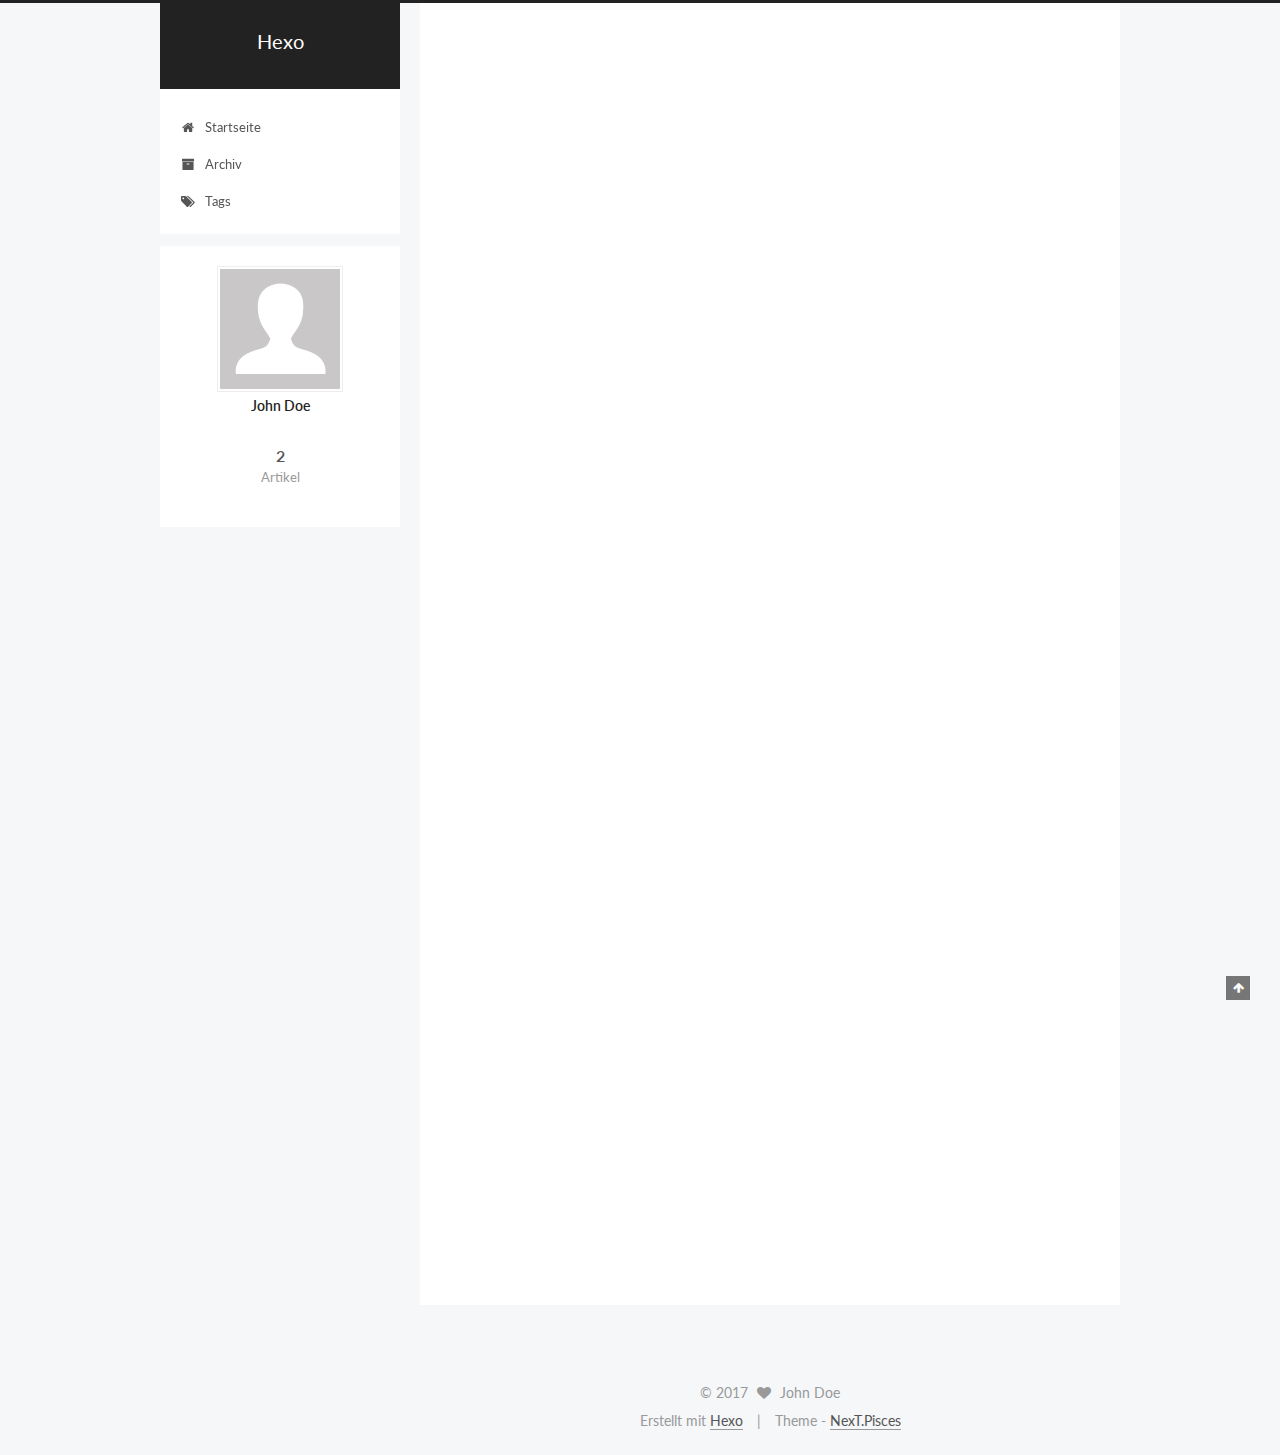
==== commit 85c80618: "Site updated: 2017-05-29 10:30:18" ====
--- a/index.html
+++ b/index.html
@@ -5,7 +5,7 @@
   
 
 
-<html class="theme-next muse use-motion" lang="">
+<html class="theme-next pisces use-motion" lang="">
 <head>
   <meta charset="UTF-8"/>
 <meta http-equiv="X-UA-Compatible" content="IE=edge" />
@@ -103,7 +103,7 @@
   var NexT = window.NexT || {};
   var CONFIG = {
     root: '/',
-    scheme: 'Muse',
+    scheme: 'Pisces',
     sidebar: {"position":"left","display":"post","offset":12,"offset_float":0,"b2t":false,"scrollpercent":false},
     fancybox: true,
     motion: true,
@@ -579,7 +579,7 @@
 <div class="theme-info">
   Theme -
   <a class="theme-link" href="https://github.com/iissnan/hexo-theme-next">
-    NexT.Muse
+    NexT.Pisces
   </a>
 </div>
 
@@ -659,6 +659,13 @@
   
   
 
+
+  <script type="text/javascript" src="/js/src/affix.js?v=5.1.1"></script>
+
+  <script type="text/javascript" src="/js/src/schemes/pisces.js?v=5.1.1"></script>
+
+
+
   
 
   
--- a/css/main.css
+++ b/css/main.css
@@ -189,7 +189,7 @@
   font-size: 14px;
   line-height: 2;
   color: #555;
-  background: #fff;
+  background: #f5f7f9;
 }
 @media (max-width: 767px) {
   body {
@@ -639,8 +639,8 @@
 @media (min-width: 992px) {
   .full-image.full-image.full-image {
     max-width: none;
-    width: 110%;
-    margin: 25px -5%;
+    width: 118%;
+    margin: 0 -9%;
   }
 }
 .blockquote-center,
@@ -817,7 +817,7 @@
   font-size: 14px;
   color: #fff;
   background: #222;
-  border: 2px solid #222;
+  border: 2px solid #555;
   text-decoration: none;
   border-radius: 0;
   transition-property: background-color;
@@ -828,8 +828,8 @@
 .btn:hover,
 .post-button .btn:hover {
   border-color: #222;
-  color: #222;
-  background: #fff;
+  color: #fff;
+  background: #222;
 }
 .btn-bar {
   display: block;
@@ -934,7 +934,7 @@
   width: 24px;
   background: #222;
   font-size: 12px;
-  opacity: 1;
+  opacity: 0.6;
   color: #fff;
   cursor: pointer;
   text-align: center;
@@ -955,7 +955,7 @@
   }
 }
 .back-to-top.back-to-top-on {
-  bottom: 19px;
+  bottom: 30px;
 }
 .header {
   background: transparent;
@@ -1004,7 +1004,7 @@
 .site-subtitle {
   margin-top: 10px;
   font-size: 13px;
-  color: #999;
+  color: #ddd;
 }
 .use-motion .brand {
   opacity: 0;
@@ -1077,7 +1077,8 @@
   transition-timing-function: ease-in-out;
   transition-delay: 0s;
 }
-.menu .menu-item a:hover {
+.menu .menu-item a:hover,
+.menu-item-active a {
   border-bottom-color: #222;
 }
 .menu .menu-item .fa {
@@ -1433,10 +1434,10 @@
   margin-top: 50px;
 }
 .post-button .btn {
-  color: #fff;
+  color: #555;
   font-size: 14px;
-  background: #222;
-  border-radius: 0;
+  background: #fff;
+  border-radius: 2px;
   line-height: 2;
   margin: 0 4px 8px 4px;
 }
@@ -1611,20 +1612,20 @@
   display: block;
   margin: 0 auto;
   padding: 2px;
-  max-width: 96px;
+  max-width: 120px;
   height: auto;
-  border: 2px solid #333;
+  border: 1px solid #eee;
 }
 .site-author-name {
-  margin: 5px 0 0;
+  margin: 0;
   text-align: center;
-  color: #f5f5f5;
-  font-weight: normal;
+  color: #222;
+  font-weight: 600;
 }
 .site-description {
-  margin-top: 5px;
+  margin-top: 0;
   text-align: center;
-  font-size: 14px;
+  font-size: 13px;
   color: #999;
 }
 .site-state {
@@ -1636,7 +1637,7 @@
 .site-state-item {
   display: inline-block;
   padding: 0 15px;
-  border-left: 1px solid #333;
+  border-left: 1px solid #eee;
 }
 .site-state-item:first-child {
   border-left: none;
@@ -1649,11 +1650,11 @@
   text-align: center;
   color: inherit;
   font-weight: 600;
-  font-size: 18px;
+  font-size: 16px;
 }
 .site-state-item-name {
   font-size: 13px;
-  color: inherit;
+  color: #999;
 }
 .feed-link {
   margin-top: 20px;
@@ -1695,7 +1696,7 @@
   width: 4px;
   height: 4px;
   border-radius: 50%;
-  background: #ffc160;
+  background: #7e4ed5;
 }
 .links-of-blogroll {
   font-size: 13px;
@@ -1725,7 +1726,7 @@
   color: #555;
 }
 .sidebar-nav li:hover {
-  color: #f5f5f5;
+  color: #fc6423;
 }
 .page-post-detail .sidebar-nav-toc {
   padding: 0 5px;
@@ -1734,11 +1735,11 @@
   margin-left: 10px;
 }
 .sidebar-nav .sidebar-nav-active {
-  color: #87daff;
-  border-bottom-color: #87daff;
+  color: #fc6423;
+  border-bottom-color: #fc6423;
 }
 .sidebar-nav .sidebar-nav-active:hover {
-  color: #87daff;
+  color: #fc6423;
 }
 .sidebar-panel {
   display: none;
@@ -1771,12 +1772,12 @@
   transition-timing-function: ease-in-out;
   transition-delay: 0s;
   transition-property: all;
-  color: #999;
-  border-bottom-color: #555;
+  color: #666;
+  border-bottom-color: #ccc;
 }
 .post-toc ol a:hover {
-  color: #ccc;
-  border-bottom-color: #ccc;
+  color: #000;
+  border-bottom-color: #000;
 }
 .post-toc .nav-item {
   overflow: hidden;
@@ -1797,14 +1798,14 @@
   display: block;
 }
 .post-toc .nav .active > a {
-  color: #87daff;
-  border-bottom-color: #87daff;
+  color: #fc6423;
+  border-bottom-color: #fc6423;
 }
 .post-toc .nav .active-current > a {
-  color: #87daff;
+  color: #fc6423;
 }
 .post-toc .nav .active-current > a:hover {
-  color: #87daff;
+  color: #fc6423;
 }
 .footer {
   font-size: 14px;
@@ -2227,6 +2228,16 @@
   transform: translate(-50%, -50%);
   color: #ccc;
 }
+@media (min-width: 768px) and (max-width: 991px) {
+  .busuanzi-count {
+    width: auto;
+  }
+}
+@media (max-width: 767px) {
+  .busuanzi-count {
+    width: auto;
+  }
+}
 .site-uv,
 .site-pv,
 .page-pv {
@@ -2465,83 +2476,397 @@
   }
 }
 .page-post-detail .sidebar-toggle-line {
-  background: #87daff;
+  background: #fc6423;
 }
 .page-post-detail .comments {
   overflow: hidden;
 }
-@media (max-width: 767px) {
-  .header-inner,
-  .container .main-inner,
+.header {
+  position: relative;
+  margin: 0 auto;
+  width: 960px;
+}
+@media (min-width: 768px) and (max-width: 991px) {
+  .header {
+    width: auto;
+  }
+}
+@media (max-width: 767px) {
+  .header {
+    width: auto;
+  }
+}
+.header-inner {
+  position: absolute;
+  top: 0;
+  overflow: hidden;
+  padding: 0;
+  width: 240px;
+  background: #fff;
+  box-shadow: initial;
+  border-radius: initial;
+}
+@media (min-width: 1600px) {
+  .container .header-inner {
+    width: 240px;
+  }
+}
+@media (min-width: 768px) and (max-width: 991px) {
+  .header-inner {
+    position: relative;
+    width: auto;
+    border-radius: initial;
+  }
+}
+@media (max-width: 767px) {
+  .header-inner {
+    position: relative;
+    width: auto;
+    border-radius: initial;
+  }
+}
+.main:before,
+.main:after {
+  content: " ";
+  display: table;
+}
+.main:after {
+  clear: both;
+}
+@media (min-width: 768px) and (max-width: 991px) {
+  .main {
+    padding-bottom: 100px;
+  }
+}
+@media (max-width: 767px) {
+  .main {
+    padding-bottom: 100px;
+  }
+}
+.container .main-inner {
+  width: 960px;
+}
+@media (min-width: 768px) and (max-width: 991px) {
+  .container .main-inner {
+    width: auto;
+  }
+}
+@media (max-width: 767px) {
+  .container .main-inner {
+    width: auto;
+  }
+}
+.content-wrap {
+  float: right;
+  box-sizing: border-box;
+  padding: 40px;
+  width: 700px;
+  background: #fff;
+  min-height: 700px;
+  box-shadow: initial;
+  border-radius: initial;
+}
+@media (min-width: 768px) and (max-width: 991px) {
+  .content-wrap {
+    width: 100%;
+    padding: 20px;
+    border-radius: initial;
+  }
+}
+@media (max-width: 767px) {
+  .content-wrap {
+    width: 100%;
+    padding: 20px;
+    min-height: auto;
+    border-radius: initial;
+  }
+}
+.sidebar {
+  position: static;
+  float: left;
+  margin-top: 300px;
+  width: 240px;
+  background: #f5f7f9;
+  box-shadow: none;
+}
+@media (min-width: 768px) and (max-width: 991px) {
+  .sidebar {
+    display: none;
+  }
+}
+@media (max-width: 767px) {
+  .sidebar {
+    display: none;
+  }
+}
+.sidebar-toggle {
+  display: none;
+}
+.footer-inner {
+  width: 960px;
+  padding-left: 260px;
+}
+@media (min-width: 768px) and (max-width: 991px) {
   .footer-inner {
     width: auto;
-  }
-}
-embed {
-  display: block;
-  margin: 0px auto 25px auto;
-}
-.custom-logo .site-meta-headline {
-  text-align: center;
-}
-.custom-logo .brand {
+    padding-left: 0 !important;
+    padding-right: 0 !important;
+  }
+}
+@media (max-width: 767px) {
+  .footer-inner {
+    width: auto;
+    padding-left: 0 !important;
+    padding-right: 0 !important;
+  }
+}
+.sidebar-position-right .header-inner {
+  right: 0;
+}
+.sidebar-position-right .content-wrap {
+  float: left;
+}
+.sidebar-position-right .sidebar {
+  float: right;
+}
+.sidebar-position-right .footer-inner {
+  padding-left: 0;
+  padding-right: 260px;
+}
+.site-brand-wrapper {
+  position: relative;
+}
+.site-meta {
+  padding: 20px 0;
+  color: #fff;
+  background: #222;
+}
+@media (min-width: 768px) and (max-width: 991px) {
+  .site-meta {
+    box-shadow: 0 0 16px rgba(0,0,0,0.5);
+  }
+}
+@media (max-width: 767px) {
+  .site-meta {
+    box-shadow: 0 0 16px rgba(0,0,0,0.5);
+  }
+}
+.brand {
+  padding: 0;
   background: none;
 }
-.custom-logo .site-title {
-  margin: 10px auto 0;
-  font-size: 24px;
-  color: #222;
-}
-.custom-logo .site-title a {
-  border: none;
-}
-.custom-logo-image {
-  margin: 0 auto;
-  padding: 5px;
-  max-width: 150px;
-  background: #fff;
-}
-@media (max-width: 767px) {
-  .site-nav {
-    position: absolute;
-    left: 0;
-    top: 52px;
-    margin: 0;
-    width: 100%;
-    padding: 0;
-    background: #fff;
-    border-bottom: 1px solid #ddd;
-    z-index: 1;
-  }
-}
-@media (max-width: 767px) {
-  .menu {
-    text-align: left;
-  }
-}
-@media (max-width: 767px) {
-  .menu .menu-item {
-    display: block;
-    margin: 0 10px;
-    vertical-align: top;
-  }
-}
-@media (max-width: 767px) {
-  .menu .menu-item br {
-    display: none;
-  }
-}
-@media (max-width: 767px) {
-  .menu .menu-item a {
-    padding: 5px 10px;
-  }
-}
-.menu .menu-item .fa {
-  margin-right: 0;
+.brand:hover {
+  color: #fff;
+}
+.site-subtitle {
+  margin: 10px 10px 0;
+  font-weight: initial;
 }
 .site-search form {
   display: none;
 }
+.site-nav {
+  border-top: none;
+}
+@media (min-width: 768px) and (max-width: 991px) {
+  .site-nav {
+    display: none !important;
+  }
+}
+@media (min-width: 768px) and (max-width: 991px) {
+  .site-nav-on {
+    display: block !important;
+  }
+}
+.menu .menu-item {
+  display: block;
+  margin: 0;
+}
+.menu .menu-item a {
+  position: relative;
+  box-sizing: border-box;
+  padding: 5px 20px;
+  text-align: left;
+  line-height: inherit;
+  transition-property: background-color;
+  transition-duration: 0.2s;
+  transition-timing-function: ease-in-out;
+  transition-delay: 0s;
+}
+.menu .menu-item a:hover,
+.menu-item-active a {
+  background: #f9f9f9;
+  border-bottom-color: #fff;
+}
+.menu .menu-item br {
+  display: none;
+}
+.menu-item-active a:after {
+  content: " ";
+  position: absolute;
+  top: 50%;
+  margin-top: -3px;
+  right: 15px;
+  width: 6px;
+  height: 6px;
+  border-radius: 50%;
+  background-color: #bbb;
+}
+.btn-bar {
+  background-color: #fff;
+}
+.site-nav-toggle {
+  left: 20px;
+  top: 50%;
+  -webkit-transform: translateY(-50%);
+  -webkit-transform: translateY(-50%);
+  -moz-transform: translateY(-50%);
+  -ms-transform: translateY(-50%);
+  -o-transform: translateY(-50%);
+  transform: translateY(-50%);
+}
+@media (min-width: 768px) and (max-width: 991px) {
+  .site-nav-toggle {
+    display: block;
+  }
+}
+.use-motion .sidebar .motion-element {
+  opacity: 1;
+}
+.sidebar {
+  display: none;
+  right: auto;
+  bottom: auto;
+  -webkit-transform: none;
+}
+.sidebar-inner {
+  box-sizing: border-box;
+  width: 240px;
+  color: #555;
+  background: #fff;
+  box-shadow: initial;
+  border-radius: initial;
+}
+.sidebar-inner.affix {
+  position: fixed;
+  top: 0px;
+}
+.site-overview {
+  margin: 0 2px;
+  text-align: left;
+}
+.site-author:before,
+.site-author:after {
+  content: " ";
+  display: table;
+}
+.site-author:after {
+  clear: both;
+}
+.sidebar a {
+  color: #555;
+}
+.sidebar a:hover {
+  color: #222;
+}
+.links-of-author-item a:before {
+  display: none;
+}
+.links-of-author-item a {
+  border-bottom: none;
+  text-decoration: underline;
+}
+.feed-link {
+  border-top: 1px dotted #ccc;
+  border-bottom: 1px dotted #ccc;
+  text-align: center;
+}
+.feed-link a {
+  display: block;
+  color: #fc6423;
+  border: none;
+}
+.feed-link a:hover {
+  background: none;
+  color: #e34603;
+}
+.feed-link a:hover i {
+  color: #e34603;
+}
+.links-of-author:before,
+.links-of-author:after {
+  content: " ";
+  display: table;
+}
+.links-of-author:after {
+  clear: both;
+}
+.links-of-author-item {
+  float: left;
+  margin: 5px 0 0;
+  width: 50%;
+}
+.links-of-author-item a {
+  box-sizing: border-box;
+  display: inline-block;
+  margin-right: 0;
+  margin-bottom: 0;
+  padding: 0 5px;
+  overflow: hidden;
+  white-space: nowrap;
+  text-overflow: ellipsis;
+}
+.links-of-author-item a {
+  display: block;
+  text-decoration: none;
+}
+.links-of-author-item a:hover {
+  border-radius: 4px;
+  background: #eee;
+}
+.links-of-author-item .fa {
+  margin-right: 2px;
+  font-size: 16px;
+}
+.links-of-author-item .fa-globe {
+  font-size: 15px;
+}
+.links-of-blogroll {
+  margin-top: 20px;
+  padding: 3px 0 0;
+  border-top: 1px dotted #ccc;
+}
+.links-of-blogroll-title {
+  margin-top: 0;
+}
+.links-of-blogroll-item {
+  padding: 0;
+}
+.links-of-blogroll-inline:before,
+.links-of-blogroll-inline:after {
+  content: " ";
+  display: table;
+}
+.links-of-blogroll-inline:after {
+  clear: both;
+}
 .links-of-blogroll-inline .links-of-blogroll-item {
-  display: inline-block;
-}
+  float: left;
+  margin: 5px 0 0;
+  width: 50%;
+}
+.links-of-blogroll-inline .links-of-blogroll-item a {
+  box-sizing: border-box;
+  display: inline-block;
+  margin-right: 0;
+  margin-bottom: 0;
+  padding: 0 5px;
+  overflow: hidden;
+  white-space: nowrap;
+  text-overflow: ellipsis;
+}
+@media (max-width: 767px) {
+  .post-body {
+    text-align: justify;
+  }
+}
